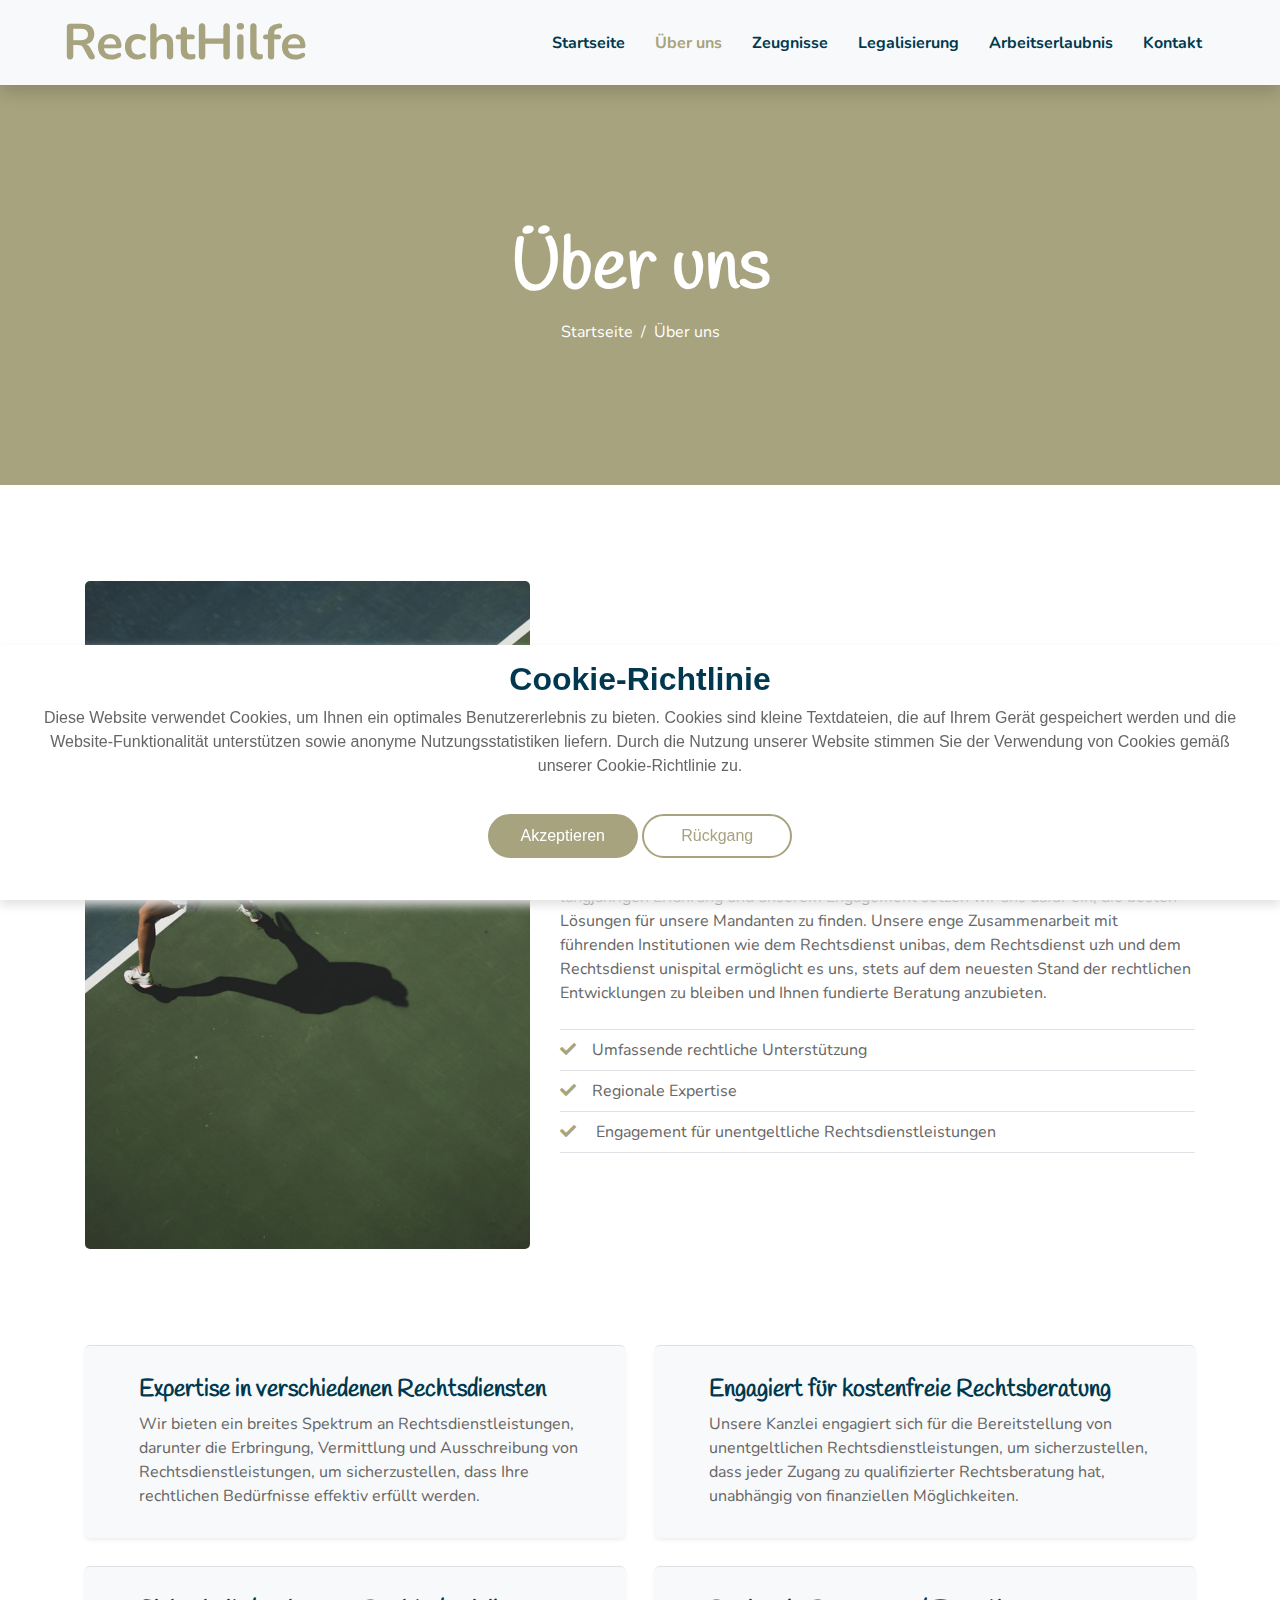
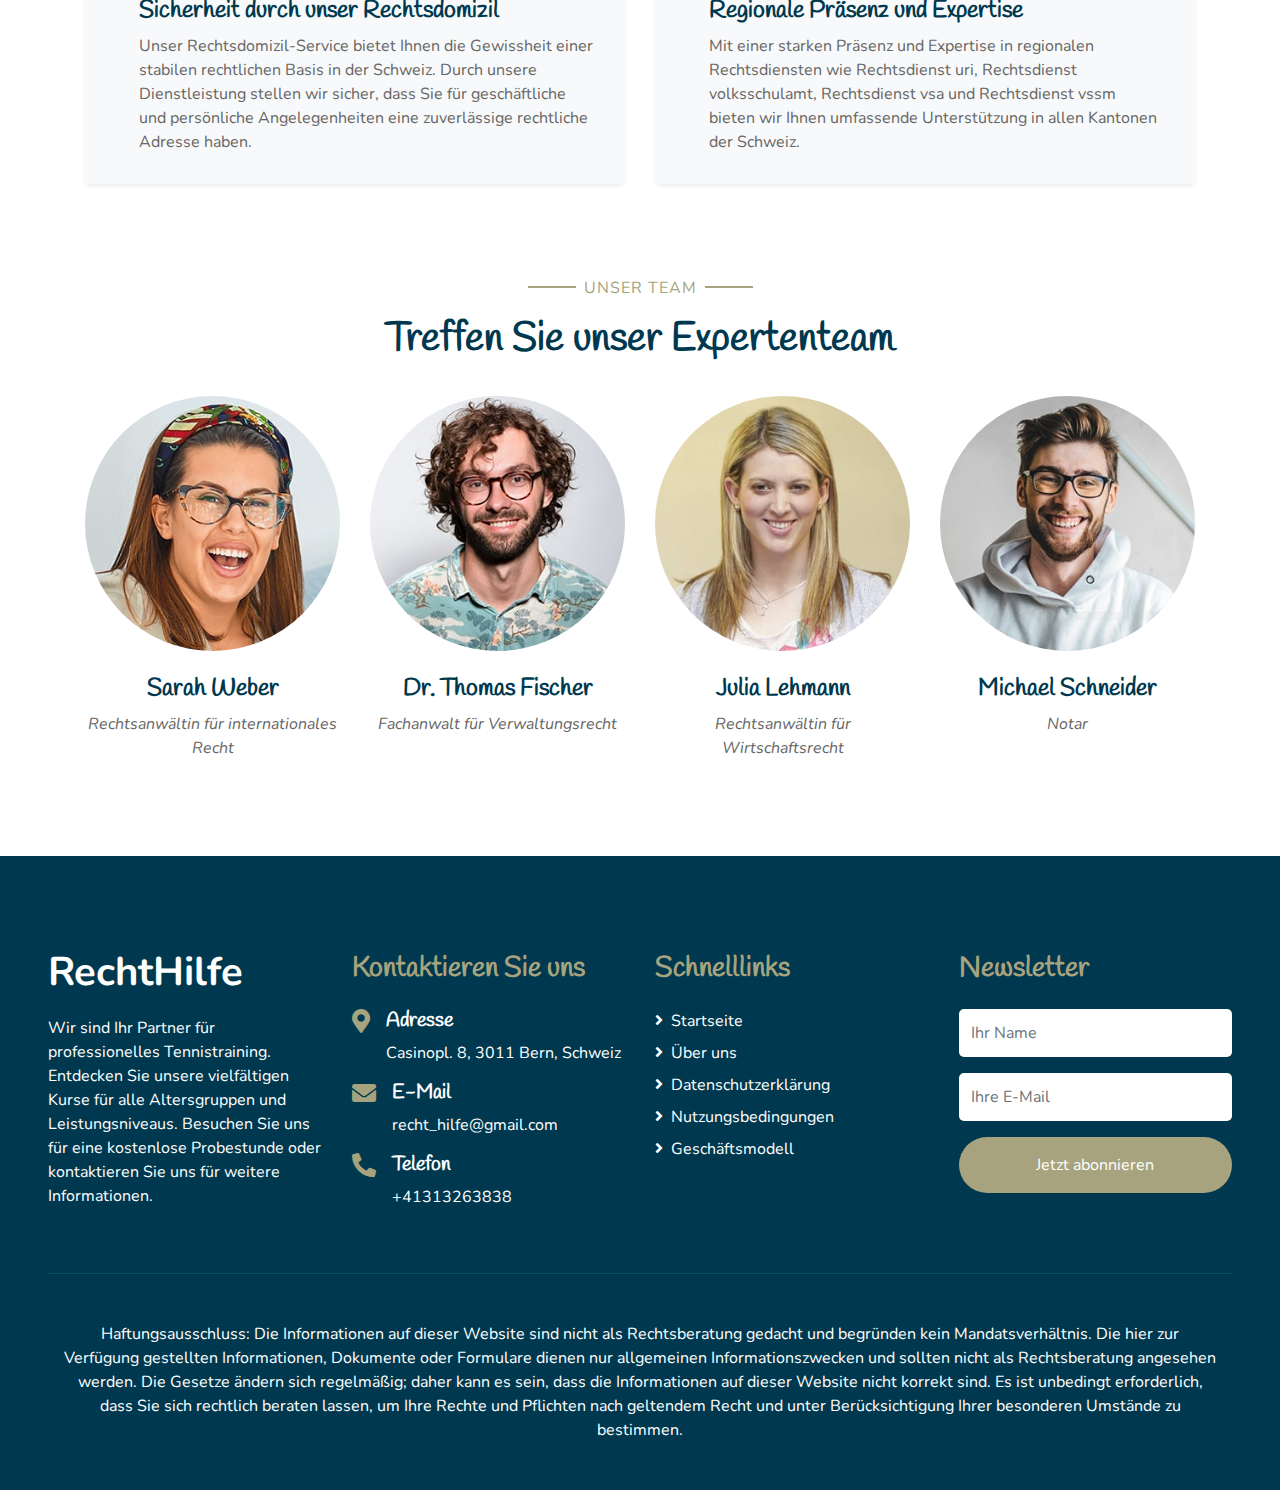
==== about.html @ 183bb385 "WIP" ====
<!DOCTYPE html>
<html lang="en">
    <head>
        <meta charset="utf-8" />
        <title>RechtHilfe</title>
        <meta content="width=device-width, initial-scale=1.0" name="viewport" />
        <meta content="Free HTML Templates" name="keywords" />
        <meta content="Free HTML Templates" name="description" />

        <!-- Favicon -->
        <link href="img/favicon.ico" rel="icon" />

        <!-- Google Web Fonts -->
        <link rel="preconnect" href="https://fonts.gstatic.com" />
        <link
            href="https://fonts.googleapis.com/css2?family=Handlee&family=Nunito&display=swap"
            rel="stylesheet"
        />

        <!-- Font Awesome -->
        <link
            href="https://cdnjs.cloudflare.com/ajax/libs/font-awesome/5.10.0/css/all.min.css"
            rel="stylesheet"
        />

        <!-- Flaticon Font -->
        <link href="lib/flaticon/font/flaticon.css" rel="stylesheet" />

        <!-- Libraries Stylesheet -->
        <link
            href="lib/owlcarousel/assets/owl.carousel.min.css"
            rel="stylesheet"
        />
        <link href="lib/lightbox/css/lightbox.min.css" rel="stylesheet" />

        <!-- Customized Bootstrap Stylesheet -->
        <link href="css/style.css" rel="stylesheet" />
    </head>

    <body>
        <!-- Navbar Start -->
        <div class="container-fluid bg-light position-relative shadow">
            <nav
                class="navbar navbar-expand-lg bg-light navbar-light py-3 py-lg-0 px-0 px-lg-5"
            >
                <a
                    href="index.html"
                    class="navbar-brand font-weight-bold text-secondary"
                    style="font-size: 50px"
                >
                    <span class="text-primary">RechtHilfe</span>
                </a>
                <button
                    type="button"
                    class="navbar-toggler"
                    data-toggle="collapse"
                    data-target="#navbarCollapse"
                >
                    <span class="navbar-toggler-icon"></span>
                </button>
                <div
                    class="collapse navbar-collapse justify-content-between"
                    id="navbarCollapse"
                >
                    <div
                        class="navbar-nav font-weight-bold py-0"
                        style="margin-left: auto"
                    >
                        <a href="index.html" class="nav-item nav-link"
                            >Startseite</a
                        >
                        <a href="about.html" class="nav-item nav-link active"
                            >Über uns</a
                        >
                        <a href="testimonials.html" class="nav-item nav-link"
                            >Zeugnisse</a
                        >
                        <a href="legalization.html" class="nav-item nav-link"
                            >Legalisierung</a
                        >
                        <a href="work-permit.html" class="nav-item nav-link"
                            >Arbeitserlaubnis</a
                        >
                        <a href="contact.html" class="nav-item nav-link"
                            >Kontakt</a
                        >
                    </div>
                </div>
            </nav>
        </div>
        <!-- Navbar End -->

        <!-- Header Start -->
        <div class="container-fluid bg-primary mb-5">
            <div
                class="d-flex flex-column align-items-center justify-content-center"
                style="min-height: 400px"
            >
                <h3 class="display-3 font-weight-bold text-white">Über uns</h3>
                <div class="d-inline-flex text-white">
                    <p class="m-0">
                        <a class="text-white" href="index.html">Startseite</a>
                    </p>
                    <p class="m-0 px-2">/</p>
                    <p class="m-0">Über uns</p>
                </div>
            </div>
        </div>
        <!-- Header End -->

        <!-- About Start -->
        <div class="container-fluid py-5">
            <div class="container">
                <div class="row align-items-center">
                    <div class="col-lg-5">
                        <img
                            class="img-fluid rounded mb-5 mb-lg-0"
                            src="img/about-1.jpg"
                            alt=""
                        />
                    </div>
                    <div class="col-lg-7">
                        <p class="section-title pr-5">
                            <span class="pr-2">Über Uns</span>
                        </p>
                        <h1 class="mb-4">
                            Erfahren Sie mehr über unsere Anwaltskanzlei
                        </h1>
                        <p>
                            Unsere Anwaltskanzlei ist spezialisiert auf die
                            Bereitstellung umfassender Rechtsdienstleistungen in
                            der Schweiz. Wir bieten rechtliche Unterstützung in
                            allen Belangen, von der Legalisierung bis zur
                            spezialisierten Rechtsberatung. Mit unserer
                            langjährigen Erfahrung und unserem Engagement setzen
                            wir uns dafür ein, die besten Lösungen für unsere
                            Mandanten zu finden. Unsere enge Zusammenarbeit mit
                            führenden Institutionen wie dem Rechtsdienst unibas,
                            dem Rechtsdienst uzh und dem Rechtsdienst unispital
                            ermöglicht es uns, stets auf dem neuesten Stand der
                            rechtlichen Entwicklungen zu bleiben und Ihnen
                            fundierte Beratung anzubieten.
                        </p>
                        <div class="row pt-2 pb-4">
                            <div class="col-12 col-md-12">
                                <ul class="list-inline m-0">
                                    <li class="py-2 border-top border-bottom">
                                        <i
                                            class="fa fa-check text-primary mr-3"
                                        ></i
                                        >Umfassende rechtliche Unterstützung
                                    </li>
                                    <li class="py-2 border-bottom">
                                        <i
                                            class="fa fa-check text-primary mr-3"
                                        ></i
                                        >Regionale Expertise
                                    </li>
                                    <li class="py-2 border-bottom">
                                        <i
                                            class="fa fa-check text-primary mr-3"
                                        ></i>
                                        Engagement für unentgeltliche
                                        Rechtsdienstleistungen
                                    </li>
                                </ul>
                            </div>
                        </div>
                    </div>
                </div>
            </div>
        </div>
        <!-- About End -->

        <!-- Facilities Start -->
        <div class="container-fluid pt-5">
            <div class="container pb-3">
                <div class="row">
                    <div class="col-lg-6 col-md-6 pb-1">
                        <div
                            class="d-flex bg-light shadow-sm border-top rounded mb-4"
                            style="padding: 30px"
                        >
                            <div class="pl-4">
                                <h4>
                                    Expertise in verschiedenen Rechtsdiensten
                                </h4>
                                <p class="m-0">
                                    Wir bieten ein breites Spektrum an
                                    Rechtsdienstleistungen, darunter die
                                    Erbringung, Vermittlung und Ausschreibung
                                    von Rechtsdienstleistungen, um
                                    sicherzustellen, dass Ihre rechtlichen
                                    Bedürfnisse effektiv erfüllt werden.
                                </p>
                            </div>
                        </div>
                    </div>
                    <div class="col-lg-6 col-md-6 pb-1">
                        <div
                            class="d-flex bg-light shadow-sm border-top rounded mb-4"
                            style="padding: 30px"
                        >
                            <div class="pl-4">
                                <h4>
                                    Engagiert für kostenfreie Rechtsberatung
                                </h4>
                                <p class="m-0">
                                    Unsere Kanzlei engagiert sich für die
                                    Bereitstellung von unentgeltlichen
                                    Rechtsdienstleistungen, um sicherzustellen,
                                    dass jeder Zugang zu qualifizierter
                                    Rechtsberatung hat, unabhängig von
                                    finanziellen Möglichkeiten.
                                </p>
                            </div>
                        </div>
                    </div>
                    <div class="col-lg-6 col-md-6 pb-1">
                        <div
                            class="d-flex bg-light shadow-sm border-top rounded mb-4"
                            style="padding: 30px"
                        >
                            <div class="pl-4">
                                <h4>Sicherheit durch unser Rechtsdomizil</h4>
                                <p class="m-0">
                                    Unser Rechtsdomizil-Service bietet Ihnen die
                                    Gewissheit einer stabilen rechtlichen Basis
                                    in der Schweiz. Durch unsere Dienstleistung
                                    stellen wir sicher, dass Sie für
                                    geschäftliche und persönliche
                                    Angelegenheiten eine zuverlässige rechtliche
                                    Adresse haben.
                                </p>
                            </div>
                        </div>
                    </div>
                    <div class="col-lg-6 col-md-6 pb-1">
                        <div
                            class="d-flex bg-light shadow-sm border-top rounded mb-4"
                            style="padding: 30px"
                        >
                            <div class="pl-4">
                                <h4>Regionale Präsenz und Expertise</h4>
                                <p class="m-0">
                                    Mit einer starken Präsenz und Expertise in
                                    regionalen Rechtsdiensten wie Rechtsdienst
                                    uri, Rechtsdienst volksschulamt,
                                    Rechtsdienst vsa und Rechtsdienst vssm
                                    bieten wir Ihnen umfassende Unterstützung in
                                    allen Kantonen der Schweiz.
                                </p>
                            </div>
                        </div>
                    </div>
                </div>
            </div>
        </div>
        <!-- Facilities Start -->

        <!-- Team Start -->
        <div class="container-fluid pt-5">
            <div class="container">
                <div class="text-center pb-2">
                    <p class="section-title px-5">
                        <span class="px-2">Unser Team</span>
                    </p>
                    <h1 class="mb-4">Treffen Sie unser Expertenteam</h1>
                </div>
                <div class="row">
                    <div class="col-md-6 col-lg-3 text-center team mb-5">
                        <div
                            class="position-relative overflow-hidden mb-4"
                            style="border-radius: 100%"
                        >
                            <img
                                class="img-fluid w-100"
                                src="img/team-1.jpg"
                                alt=""
                            />
                        </div>
                        <h4>Sarah Weber</h4>
                        <i>Rechtsanwältin für internationales Recht</i>
                    </div>
                    <div class="col-md-6 col-lg-3 text-center team mb-5">
                        <div
                            class="position-relative overflow-hidden mb-4"
                            style="border-radius: 100%"
                        >
                            <img
                                class="img-fluid w-100"
                                src="img/team-2.jpg"
                                alt=""
                            />
                        </div>
                        <h4>Dr. Thomas Fischer</h4>
                        <i>Fachanwalt für Verwaltungsrecht</i>
                    </div>
                    <div class="col-md-6 col-lg-3 text-center team mb-5">
                        <div
                            class="position-relative overflow-hidden mb-4"
                            style="border-radius: 100%"
                        >
                            <img
                                class="img-fluid w-100"
                                src="img/team-3.jpg"
                                alt=""
                            />
                        </div>
                        <h4>Julia Lehmann</h4>
                        <i>Rechtsanwältin für Wirtschaftsrecht</i>
                    </div>
                    <div class="col-md-6 col-lg-3 text-center team mb-5">
                        <div
                            class="position-relative overflow-hidden mb-4"
                            style="border-radius: 100%"
                        >
                            <img
                                class="img-fluid w-100"
                                src="img/team-4.jpg"
                                alt=""
                            />
                        </div>
                        <h4>Michael Schneider</h4>
                        <i>Notar</i>
                    </div>
                </div>
            </div>
        </div>
        <!-- Team End -->

        <!-- Footer Start -->
        <div
            class="container-fluid bg-secondary text-white mt-5 py-5 px-sm-3 px-md-5"
        >
            <div class="row pt-5">
                <div class="col-lg-3 col-md-6 mb-5">
                    <a
                        href=""
                        class="navbar-brand font-weight-bold text-primary m-0 mb-4 p-0"
                        style="font-size: 40px; line-height: 40px"
                    >
                        <span class="text-white">RechtHilfe </span>
                    </a>
                    <p>
                        Wir sind Ihr Partner für professionelles Tennistraining.
                        Entdecken Sie unsere vielfältigen Kurse für alle
                        Altersgruppen und Leistungsniveaus. Besuchen Sie uns für
                        eine kostenlose Probestunde oder kontaktieren Sie uns
                        für weitere Informationen.
                    </p>
                </div>
                <div class="col-lg-3 col-md-6 mb-5">
                    <h3 class="text-primary mb-4">Kontaktieren Sie uns</h3>
                    <div class="d-flex">
                        <h4 class="fa fa-map-marker-alt text-primary"></h4>
                        <div class="pl-3">
                            <h5 class="text-white">Adresse</h5>
                            <p>Casinopl. 8, 3011 Bern, Schweiz</p>
                        </div>
                    </div>
                    <div class="d-flex">
                        <h4 class="fa fa-envelope text-primary"></h4>
                        <div class="pl-3">
                            <h5 class="text-white">E-Mail</h5>
                            <p>recht_hilfe@gmail.com</p>
                        </div>
                    </div>
                    <div class="d-flex">
                        <h4 class="fa fa-phone-alt text-primary"></h4>
                        <div class="pl-3">
                            <h5 class="text-white">Telefon</h5>
                            <p>+41313263838</p>
                        </div>
                    </div>
                </div>
                <div class="col-lg-3 col-md-6 mb-5">
                    <h3 class="text-primary mb-4">Schnelllinks</h3>
                    <div class="d-flex flex-column justify-content-start">
                        <a class="text-white mb-2" href="index.html"
                            ><i class="fa fa-angle-right mr-2"></i>Startseite</a
                        >
                        <a class="text-white mb-2" href="about.html"
                            ><i class="fa fa-angle-right mr-2"></i>Über uns</a
                        >
                        <a class="text-white mb-2" href="privacy-policy.html"
                            ><i class="fa fa-angle-right mr-2"></i
                            >Datenschutzerklärung</a
                        >
                        <a class="text-white mb-2" href="terms-of-use.html"
                            ><i class="fa fa-angle-right mr-2"></i
                            >Nutzungsbedingungen</a
                        >
                        <a class="text-white mb-2" href="business-model.html"
                            ><i class="fa fa-angle-right mr-2"></i
                            >Geschäftsmodell</a
                        >
                    </div>
                </div>
                <div class="col-lg-3 col-md-6 mb-5">
                    <h3 class="text-primary mb-4">Newsletter</h3>
                    <form action="">
                        <div class="form-group">
                            <input
                                type="text"
                                class="form-control border-0 py-4"
                                placeholder="Ihr Name"
                                required="required"
                            />
                        </div>
                        <div class="form-group">
                            <input
                                type="email"
                                class="form-control border-0 py-4"
                                placeholder="Ihre E-Mail"
                                required="required"
                                id="email"
                            />
                            <div id="result" style="color: red"></div>
                        </div>
                        <div>
                            <button
                                class="btn btn-primary btn-block border-0 py-3"
                                type="submit"
                                id="submit"
                                onclick="sendForm()"
                            >
                                Jetzt abonnieren
                            </button>
                        </div>
                    </form>
                </div>
            </div>
            <div
                class="container-fluid pt-5"
                style="border-top: 1px solid rgba(23, 162, 184, 0.2)"
            >
                <p class="m-0 text-center text-white">
                    Haftungsausschluss: Die Informationen auf dieser Website
                    sind nicht als Rechtsberatung gedacht und begründen kein
                    Mandatsverhältnis. Die hier zur Verfügung gestellten
                    Informationen, Dokumente oder Formulare dienen nur
                    allgemeinen Informationszwecken und sollten nicht als
                    Rechtsberatung angesehen werden. Die Gesetze ändern sich
                    regelmäßig; daher kann es sein, dass die Informationen auf
                    dieser Website nicht korrekt sind. Es ist unbedingt
                    erforderlich, dass Sie sich rechtlich beraten lassen, um
                    Ihre Rechte und Pflichten nach geltendem Recht und unter
                    Berücksichtigung Ihrer besonderen Umstände zu bestimmen.
                </p>
            </div>
        </div>

        <!-- Footer End -->

        <!-- Back to Top -->
        <a href="#" class="btn btn-primary p-3 back-to-top"
            ><i class="fa fa-angle-double-up"></i
        ></a>

        <!-- Cookie banner -->
        <div class="cookie-wrapper show">
            <div>
                <i class="bx bx-cookie"></i>
                <h2 style="text-align: center">Cookie-Richtlinie</h2>
            </div>

            <div class="data">
                <p>
                    Diese Website verwendet Cookies, um Ihnen ein optimales
                    Benutzererlebnis zu bieten. Cookies sind kleine Textdateien,
                    die auf Ihrem Gerät gespeichert werden und die
                    Website-Funktionalität unterstützen sowie anonyme
                    Nutzungsstatistiken liefern. Durch die Nutzung unserer
                    Website stimmen Sie der Verwendung von Cookies gemäß unserer
                    Cookie-Richtlinie zu.
                </p>
            </div>

            <div class="buttons">
                <button class="cookie-button" id="acceptBtn">
                    Akzeptieren
                </button>
                <button class="cookie-button" id="declineBtn">Rückgang</button>
            </div>
        </div>
        <!-- End Cookie banner -->

        <!-- JavaScript Libraries -->
        <script src="https://code.jquery.com/jquery-3.4.1.min.js"></script>
        <script src="https://stackpath.bootstrapcdn.com/bootstrap/4.4.1/js/bootstrap.bundle.min.js"></script>
        <script src="lib/easing/easing.min.js"></script>
        <script src="lib/owlcarousel/owl.carousel.min.js"></script>
        <script src="lib/isotope/isotope.pkgd.min.js"></script>
        <script src="lib/lightbox/js/lightbox.min.js"></script>

        <!-- Contact Javascript File -->
        <script src="mail/jqBootstrapValidation.min.js"></script>
        <script src="mail/contact.js"></script>

        <!-- Template Javascript -->
        <script src="js/main.js"></script>
        <script src="js/contact-form.js"></script>
        <script src="js/cookiebanner.js"></script>
    </body>
</html>
---- lib/flaticon/font/flaticon.css ----
@font-face {
  font-family: "Flaticon";
  src: url("./Flaticon.eot");
  src: url("./Flaticon.eot?#iefix") format("embedded-opentype"),
       url("./Flaticon.woff2") format("woff2"),
       url("./Flaticon.woff") format("woff"),
       url("./Flaticon.ttf") format("truetype"),
       url("./Flaticon.svg#Flaticon") format("svg");
  font-weight: normal;
  font-style: normal;
}

@media screen and (-webkit-min-device-pixel-ratio:0) {
  @font-face {
    font-family: "Flaticon";
    src: url("./Flaticon.svg#Flaticon") format("svg");
  }
}

[class^="flaticon-"]:before, [class*=" flaticon-"]:before,
[class^="flaticon-"]:after, [class*=" flaticon-"]:after {   
  font-family: Flaticon;
        font-size: 20px;
font-style: normal;
margin-left: 20px;
}

.flaticon-001-swing:before { content: "\f100"; }
.flaticon-002-bricks:before { content: "\f101"; }
.flaticon-003-feeding-bottle:before { content: "\f102"; }
.flaticon-004-balloons:before { content: "\f103"; }
.flaticon-005-marker:before { content: "\f104"; }
.flaticon-006-spinning-top:before { content: "\f105"; }
.flaticon-007-sandbox:before { content: "\f106"; }
.flaticon-008-tambourine:before { content: "\f107"; }
.flaticon-009-bib:before { content: "\f108"; }
.flaticon-010-slide:before { content: "\f109"; }
.flaticon-011-mat:before { content: "\f10a"; }
.flaticon-012-kite:before { content: "\f10b"; }
.flaticon-013-brush:before { content: "\f10c"; }
.flaticon-014-blackboard:before { content: "\f10d"; }
.flaticon-015-potty:before { content: "\f10e"; }
.flaticon-016-apple:before { content: "\f10f"; }
.flaticon-017-toy-car:before { content: "\f110"; }
.flaticon-018-ball:before { content: "\f111"; }
.flaticon-019-pencil:before { content: "\f112"; }
.flaticon-020-rattle:before { content: "\f113"; }
.flaticon-021-juice-box:before { content: "\f114"; }
.flaticon-022-drum:before { content: "\f115"; }
.flaticon-023-girl:before { content: "\f116"; }
.flaticon-024-shape-toy:before { content: "\f117"; }
.flaticon-025-sandwich:before { content: "\f118"; }
.flaticon-026-paper-boat:before { content: "\f119"; }
.flaticon-027-xylophone:before { content: "\f11a"; }
.flaticon-028-kindergarten:before { content: "\f11b"; }
.flaticon-029-clock:before { content: "\f11c"; }
.flaticon-030-crayons:before { content: "\f11d"; }
.flaticon-031-bell:before { content: "\f11e"; }
.flaticon-032-book:before { content: "\f11f"; }
.flaticon-033-blocks:before { content: "\f120"; }
.flaticon-034-popsicle:before { content: "\f121"; }
.flaticon-035-table:before { content: "\f122"; }
.flaticon-036-boy:before { content: "\f123"; }
.flaticon-037-toys:before { content: "\f124"; }
.flaticon-038-locker:before { content: "\f125"; }
.flaticon-039-seesaw:before { content: "\f126"; }
.flaticon-040-puzzle:before { content: "\f127"; }
.flaticon-041-abacus:before { content: "\f128"; }
.flaticon-042-synthesizer:before { content: "\f129"; }
.flaticon-043-teddy-bear:before { content: "\f12a"; }
.flaticon-044-scissors:before { content: "\f12b"; }
.flaticon-045-cookies:before { content: "\f12c"; }
.flaticon-046-bucket:before { content: "\f12d"; }
.flaticon-047-backpack:before { content: "\f12e"; }
.flaticon-048-paper-plane:before { content: "\f12f"; }
.flaticon-049-cutlery:before { content: "\f130"; }
.flaticon-050-fence:before { content: "\f131"; }
---- css/style.css ----
/******* Bootstrap Theming ********/

:root {
    --blue: #007bff;
    --indigo: #6610f2;
    --purple: #6f42c1;
    --pink: #e83e8c;
    --red: #dc3545;
    --orange: #fd7e14;
    --yellow: #ffc107;
    --green: #28a745;
    --teal: #20c997;
    --cyan: #a7a37e;
    --white: #fff;
    --gray: #6c757d;
    --gray-dark: #343a40;
    --primary: #a7a37e;
    --secondary: #00394f;
    --success: #28a745;
    --info: #a7a37e;
    --warning: #ffc107;
    --danger: #dc3545;
    --light: #f8f9fa;
    --dark: #343a40;
    --breakpoint-xs: 0;
    --breakpoint-sm: 576px;
    --breakpoint-md: 768px;
    --breakpoint-lg: 992px;
    --breakpoint-xl: 1200px;
    --font-family-sans-serif: 'Nunito', sans-serif;
    --font-family-monospace: SFMono-Regular, Menlo, Monaco, Consolas,
        'Liberation Mono', 'Courier New', monospace;
}

*,
*::before,
*::after {
    box-sizing: border-box;
}

html {
    font-family: sans-serif;
    line-height: 1.15;
    -webkit-text-size-adjust: 100%;
    -webkit-tap-highlight-color: rgba(0, 0, 0, 0);
}

article,
aside,
figcaption,
figure,
footer,
header,
hgroup,
main,
nav,
section {
    display: block;
}

body {
    margin: 0;
    font-family: 'Nunito', sans-serif;
    font-size: 1rem;
    font-weight: 400;
    line-height: 1.5;
    color: #666666;
    text-align: left;
    background-color: #fff;
}

[tabindex='-1']:focus:not(:focus-visible) {
    outline: 0 !important;
}

hr {
    box-sizing: content-box;
    height: 0;
    overflow: visible;
}

h1,
h2,
h3,
h4,
h5,
h6 {
    margin-top: 0;
    margin-bottom: 0.5rem;
}

p {
    margin-top: 0;
    margin-bottom: 1rem;
}

abbr[title],
abbr[data-original-title] {
    text-decoration: underline;
    text-decoration: underline dotted;
    cursor: help;
    border-bottom: 0;
    text-decoration-skip-ink: none;
}

address {
    margin-bottom: 1rem;
    font-style: normal;
    line-height: inherit;
}

ol,
ul,
dl {
    margin-top: 0;
    margin-bottom: 1rem;
}

ol ol,
ul ul,
ol ul,
ul ol {
    margin-bottom: 0;
}

dt {
    font-weight: 700;
}

dd {
    margin-bottom: 0.5rem;
    margin-left: 0;
}

blockquote {
    margin: 0 0 1rem;
}

b,
strong {
    font-weight: bolder;
}

small {
    font-size: 80%;
}

sub,
sup {
    position: relative;
    font-size: 75%;
    line-height: 0;
    vertical-align: baseline;
}

sub {
    bottom: -0.25em;
}

sup {
    top: -0.5em;
}

a {
    color: #a7a37e;
    text-decoration: none;
    background-color: transparent;
}

a:hover {
    color: #0f6674;
    text-decoration: underline;
}

a:not([href]):not([class]) {
    color: inherit;
    text-decoration: none;
}

a:not([href]):not([class]):hover {
    color: inherit;
    text-decoration: none;
}

pre,
code,
kbd,
samp {
    font-family: SFMono-Regular, Menlo, Monaco, Consolas, 'Liberation Mono',
        'Courier New', monospace;
    font-size: 1em;
}

pre {
    margin-top: 0;
    margin-bottom: 1rem;
    overflow: auto;
    -ms-overflow-style: scrollbar;
}

figure {
    margin: 0 0 1rem;
}

img {
    vertical-align: middle;
    border-style: none;
}

svg {
    overflow: hidden;
    vertical-align: middle;
}

table {
    border-collapse: collapse;
}

caption {
    padding-top: 0.75rem;
    padding-bottom: 0.75rem;
    color: #6c757d;
    text-align: left;
    caption-side: bottom;
}

th {
    text-align: inherit;
    text-align: -webkit-match-parent;
}

label {
    display: inline-block;
    margin-bottom: 0.5rem;
}

button {
    border-radius: 0;
}

button:focus {
    outline: 1px dotted;
    outline: 5px auto -webkit-focus-ring-color;
}

input,
button,
select,
optgroup,
textarea {
    margin: 0;
    font-family: inherit;
    font-size: inherit;
    line-height: inherit;
}

button,
input {
    overflow: visible;
}

button,
select {
    text-transform: none;
}

[role='button'] {
    cursor: pointer;
}

select {
    word-wrap: normal;
}

button,
[type='button'],
[type='reset'],
[type='submit'] {
    -webkit-appearance: button;
}

button:not(:disabled),
[type='button']:not(:disabled),
[type='reset']:not(:disabled),
[type='submit']:not(:disabled) {
    cursor: pointer;
}

button::-moz-focus-inner,
[type='button']::-moz-focus-inner,
[type='reset']::-moz-focus-inner,
[type='submit']::-moz-focus-inner {
    padding: 0;
    border-style: none;
}

input[type='radio'],
input[type='checkbox'] {
    box-sizing: border-box;
    padding: 0;
}

textarea {
    overflow: auto;
    resize: vertical;
}

fieldset {
    min-width: 0;
    padding: 0;
    margin: 0;
    border: 0;
}

legend {
    display: block;
    width: 100%;
    max-width: 100%;
    padding: 0;
    margin-bottom: 0.5rem;
    font-size: 1.5rem;
    line-height: inherit;
    color: inherit;
    white-space: normal;
}

@media (max-width: 1200px) {
    legend {
        font-size: calc(1.275rem + 0.3vw);
    }
}

progress {
    vertical-align: baseline;
}

[type='number']::-webkit-inner-spin-button,
[type='number']::-webkit-outer-spin-button {
    height: auto;
}

[type='search'] {
    outline-offset: -2px;
    -webkit-appearance: none;
}

[type='search']::-webkit-search-decoration {
    -webkit-appearance: none;
}

::-webkit-file-upload-button {
    font: inherit;
    -webkit-appearance: button;
}

output {
    display: inline-block;
}

summary {
    display: list-item;
    cursor: pointer;
}

template {
    display: none;
}

[hidden] {
    display: none !important;
}

h1,
h2,
h3,
h4,
h5,
h6,
.h1,
.h2,
.h3,
.h4,
.h5,
.h6 {
    margin-bottom: 0.5rem;
    font-family: 'Handlee', cursive;
    font-weight: bold;
    line-height: 1.2;
    color: #00394f;
}

h1,
.h1 {
    font-size: 2.5rem;
}

@media (max-width: 1200px) {
    h1,
    .h1 {
        font-size: calc(1.375rem + 1.5vw);
    }
}

h2,
.h2 {
    font-size: 2rem;
}

@media (max-width: 1200px) {
    h2,
    .h2 {
        font-size: calc(1.325rem + 0.9vw);
    }
}

h3,
.h3 {
    font-size: 1.75rem;
}

@media (max-width: 1200px) {
    h3,
    .h3 {
        font-size: calc(1.3rem + 0.6vw);
    }
}

h4,
.h4 {
    font-size: 1.5rem;
}

@media (max-width: 1200px) {
    h4,
    .h4 {
        font-size: calc(1.275rem + 0.3vw);
    }
}

h5,
.h5 {
    font-size: 1.25rem;
}

h6,
.h6 {
    font-size: 1rem;
}

.lead {
    font-size: 1.25rem;
    font-weight: 300;
}

.display-1 {
    font-size: 6rem;
    font-weight: 300;
    line-height: 1.2;
}

@media (max-width: 1200px) {
    .display-1 {
        font-size: calc(1.725rem + 5.7vw);
    }
}

.display-2 {
    font-size: 5.5rem;
    font-weight: 300;
    line-height: 1.2;
}

@media (max-width: 1200px) {
    .display-2 {
        font-size: calc(1.675rem + 5.1vw);
    }
}

.display-3 {
    font-size: 4.5rem;
    font-weight: 300;
    line-height: 1.2;
}

@media (max-width: 1200px) {
    .display-3 {
        font-size: calc(1.575rem + 3.9vw);
    }
}

.display-4 {
    font-size: 3.5rem;
    font-weight: 300;
    line-height: 1.2;
}

@media (max-width: 1200px) {
    .display-4 {
        font-size: calc(1.475rem + 2.7vw);
    }
}

hr {
    margin-top: 1rem;
    margin-bottom: 1rem;
    border: 0;
    border-top: 1px solid rgba(0, 0, 0, 0.1);
}

small,
.small {
    font-size: 80%;
    font-weight: 400;
}

mark,
.mark {
    padding: 0.2em;
    background-color: #fcf8e3;
}

.list-unstyled {
    padding-left: 0;
    list-style: none;
}

.list-inline {
    padding-left: 0;
    list-style: none;
}

.list-inline-item {
    display: inline-block;
}

.list-inline-item:not(:last-child) {
    margin-right: 0.5rem;
}

.initialism {
    font-size: 90%;
    text-transform: uppercase;
}

.blockquote {
    margin-bottom: 1rem;
    font-size: 1.25rem;
}

.blockquote-footer {
    display: block;
    font-size: 80%;
    color: #6c757d;
}

.blockquote-footer::before {
    content: '\2014\00A0';
}

.img-fluid {
    max-width: 100%;
    height: auto;
}

.img-thumbnail {
    padding: 0.25rem;
    background-color: #fff;
    border: 1px solid #dee2e6;
    border-radius: 5px;
    max-width: 100%;
    height: auto;
}

.figure {
    display: inline-block;
}

.figure-img {
    margin-bottom: 0.5rem;
    line-height: 1;
}

.figure-caption {
    font-size: 90%;
    color: #6c757d;
}

code {
    font-size: 87.5%;
    color: #e83e8c;
    word-wrap: break-word;
}

a > code {
    color: inherit;
}

kbd {
    padding: 0.2rem 0.4rem;
    font-size: 87.5%;
    color: #fff;
    background-color: #212529;
    border-radius: 0.2rem;
}

kbd kbd {
    padding: 0;
    font-size: 100%;
    font-weight: 700;
}

pre {
    display: block;
    font-size: 87.5%;
    color: #212529;
}

pre code {
    font-size: inherit;
    color: inherit;
    word-break: normal;
}

.pre-scrollable {
    max-height: 340px;
    overflow-y: scroll;
}

.container,
.container-fluid,
.container-sm,
.container-md,
.container-lg,
.container-xl {
    width: 100%;
    padding-right: 15px;
    padding-left: 15px;
    margin-right: auto;
    margin-left: auto;
}

@media (min-width: 576px) {
    .container,
    .container-sm {
        max-width: 540px;
    }
}

@media (min-width: 768px) {
    .container,
    .container-sm,
    .container-md {
        max-width: 720px;
    }
}

@media (min-width: 992px) {
    .container,
    .container-sm,
    .container-md,
    .container-lg {
        max-width: 960px;
    }
}

@media (min-width: 1200px) {
    .container,
    .container-sm,
    .container-md,
    .container-lg,
    .container-xl {
        max-width: 1140px;
    }
}

.row {
    display: flex;
    flex-wrap: wrap;
    margin-right: -15px;
    margin-left: -15px;
}

.no-gutters {
    margin-right: 0;
    margin-left: 0;
}

.no-gutters > .col,
.no-gutters > [class*='col-'] {
    padding-right: 0;
    padding-left: 0;
}

.col-1,
.col-2,
.col-3,
.col-4,
.col-5,
.col-6,
.col-7,
.col-8,
.col-9,
.col-10,
.col-11,
.col-12,
.col,
.col-auto,
.col-sm-1,
.col-sm-2,
.col-sm-3,
.col-sm-4,
.col-sm-5,
.col-sm-6,
.col-sm-7,
.col-sm-8,
.col-sm-9,
.col-sm-10,
.col-sm-11,
.col-sm-12,
.col-sm,
.col-sm-auto,
.col-md-1,
.col-md-2,
.col-md-3,
.col-md-4,
.col-md-5,
.col-md-6,
.col-md-7,
.col-md-8,
.col-md-9,
.col-md-10,
.col-md-11,
.col-md-12,
.col-md,
.col-md-auto,
.col-lg-1,
.col-lg-2,
.col-lg-3,
.col-lg-4,
.col-lg-5,
.col-lg-6,
.col-lg-7,
.col-lg-8,
.col-lg-9,
.col-lg-10,
.col-lg-11,
.col-lg-12,
.col-lg,
.col-lg-auto,
.col-xl-1,
.col-xl-2,
.col-xl-3,
.col-xl-4,
.col-xl-5,
.col-xl-6,
.col-xl-7,
.col-xl-8,
.col-xl-9,
.col-xl-10,
.col-xl-11,
.col-xl-12,
.col-xl,
.col-xl-auto {
    position: relative;
    width: 100%;
    padding-right: 15px;
    padding-left: 15px;
}

.col {
    flex-basis: 0;
    flex-grow: 1;
    max-width: 100%;
}

.row-cols-1 > * {
    flex: 0 0 100%;
    max-width: 100%;
}

.row-cols-2 > * {
    flex: 0 0 50%;
    max-width: 50%;
}

.row-cols-3 > * {
    flex: 0 0 33.33333%;
    max-width: 33.33333%;
}

.row-cols-4 > * {
    flex: 0 0 25%;
    max-width: 25%;
}

.row-cols-5 > * {
    flex: 0 0 20%;
    max-width: 20%;
}

.row-cols-6 > * {
    flex: 0 0 16.66667%;
    max-width: 16.66667%;
}

.col-auto {
    flex: 0 0 auto;
    width: auto;
    max-width: 100%;
}

.col-1 {
    flex: 0 0 8.33333%;
    max-width: 8.33333%;
}

.col-2 {
    flex: 0 0 16.66667%;
    max-width: 16.66667%;
}

.col-3 {
    flex: 0 0 25%;
    max-width: 25%;
}

.col-4 {
    flex: 0 0 33.33333%;
    max-width: 33.33333%;
}

.col-5 {
    flex: 0 0 41.66667%;
    max-width: 41.66667%;
}

.col-6 {
    flex: 0 0 50%;
    max-width: 50%;
}

.col-7 {
    flex: 0 0 58.33333%;
    max-width: 58.33333%;
}

.col-8 {
    flex: 0 0 66.66667%;
    max-width: 66.66667%;
}

.col-9 {
    flex: 0 0 75%;
    max-width: 75%;
}

.col-10 {
    flex: 0 0 83.33333%;
    max-width: 83.33333%;
}

.col-11 {
    flex: 0 0 91.66667%;
    max-width: 91.66667%;
}

.col-12 {
    flex: 0 0 100%;
    max-width: 100%;
}

.order-first {
    order: -1;
}

.order-last {
    order: 13;
}

.order-0 {
    order: 0;
}

.order-1 {
    order: 1;
}

.order-2 {
    order: 2;
}

.order-3 {
    order: 3;
}

.order-4 {
    order: 4;
}

.order-5 {
    order: 5;
}

.order-6 {
    order: 6;
}

.order-7 {
    order: 7;
}

.order-8 {
    order: 8;
}

.order-9 {
    order: 9;
}

.order-10 {
    order: 10;
}

.order-11 {
    order: 11;
}

.order-12 {
    order: 12;
}

.offset-1 {
    margin-left: 8.33333%;
}

.offset-2 {
    margin-left: 16.66667%;
}

.offset-3 {
    margin-left: 25%;
}

.offset-4 {
    margin-left: 33.33333%;
}

.offset-5 {
    margin-left: 41.66667%;
}

.offset-6 {
    margin-left: 50%;
}

.offset-7 {
    margin-left: 58.33333%;
}

.offset-8 {
    margin-left: 66.66667%;
}

.offset-9 {
    margin-left: 75%;
}

.offset-10 {
    margin-left: 83.33333%;
}

.offset-11 {
    margin-left: 91.66667%;
}

@media (min-width: 576px) {
    .col-sm {
        flex-basis: 0;
        flex-grow: 1;
        max-width: 100%;
    }
    .row-cols-sm-1 > * {
        flex: 0 0 100%;
        max-width: 100%;
    }
    .row-cols-sm-2 > * {
        flex: 0 0 50%;
        max-width: 50%;
    }
    .row-cols-sm-3 > * {
        flex: 0 0 33.33333%;
        max-width: 33.33333%;
    }
    .row-cols-sm-4 > * {
        flex: 0 0 25%;
        max-width: 25%;
    }
    .row-cols-sm-5 > * {
        flex: 0 0 20%;
        max-width: 20%;
    }
    .row-cols-sm-6 > * {
        flex: 0 0 16.66667%;
        max-width: 16.66667%;
    }
    .col-sm-auto {
        flex: 0 0 auto;
        width: auto;
        max-width: 100%;
    }
    .col-sm-1 {
        flex: 0 0 8.33333%;
        max-width: 8.33333%;
    }
    .col-sm-2 {
        flex: 0 0 16.66667%;
        max-width: 16.66667%;
    }
    .col-sm-3 {
        flex: 0 0 25%;
        max-width: 25%;
    }
    .col-sm-4 {
        flex: 0 0 33.33333%;
        max-width: 33.33333%;
    }
    .col-sm-5 {
        flex: 0 0 41.66667%;
        max-width: 41.66667%;
    }
    .col-sm-6 {
        flex: 0 0 50%;
        max-width: 50%;
    }
    .col-sm-7 {
        flex: 0 0 58.33333%;
        max-width: 58.33333%;
    }
    .col-sm-8 {
        flex: 0 0 66.66667%;
        max-width: 66.66667%;
    }
    .col-sm-9 {
        flex: 0 0 75%;
        max-width: 75%;
    }
    .col-sm-10 {
        flex: 0 0 83.33333%;
        max-width: 83.33333%;
    }
    .col-sm-11 {
        flex: 0 0 91.66667%;
        max-width: 91.66667%;
    }
    .col-sm-12 {
        flex: 0 0 100%;
        max-width: 100%;
    }
    .order-sm-first {
        order: -1;
    }
    .order-sm-last {
        order: 13;
    }
    .order-sm-0 {
        order: 0;
    }
    .order-sm-1 {
        order: 1;
    }
    .order-sm-2 {
        order: 2;
    }
    .order-sm-3 {
        order: 3;
    }
    .order-sm-4 {
        order: 4;
    }
    .order-sm-5 {
        order: 5;
    }
    .order-sm-6 {
        order: 6;
    }
    .order-sm-7 {
        order: 7;
    }
    .order-sm-8 {
        order: 8;
    }
    .order-sm-9 {
        order: 9;
    }
    .order-sm-10 {
        order: 10;
    }
    .order-sm-11 {
        order: 11;
    }
    .order-sm-12 {
        order: 12;
    }
    .offset-sm-0 {
        margin-left: 0;
    }
    .offset-sm-1 {
        margin-left: 8.33333%;
    }
    .offset-sm-2 {
        margin-left: 16.66667%;
    }
    .offset-sm-3 {
        margin-left: 25%;
    }
    .offset-sm-4 {
        margin-left: 33.33333%;
    }
    .offset-sm-5 {
        margin-left: 41.66667%;
    }
    .offset-sm-6 {
        margin-left: 50%;
    }
    .offset-sm-7 {
        margin-left: 58.33333%;
    }
    .offset-sm-8 {
        margin-left: 66.66667%;
    }
    .offset-sm-9 {
        margin-left: 75%;
    }
    .offset-sm-10 {
        margin-left: 83.33333%;
    }
    .offset-sm-11 {
        margin-left: 91.66667%;
    }
}

@media (min-width: 768px) {
    .col-md {
        flex-basis: 0;
        flex-grow: 1;
        max-width: 100%;
    }
    .row-cols-md-1 > * {
        flex: 0 0 100%;
        max-width: 100%;
    }
    .row-cols-md-2 > * {
        flex: 0 0 50%;
        max-width: 50%;
    }
    .row-cols-md-3 > * {
        flex: 0 0 33.33333%;
        max-width: 33.33333%;
    }
    .row-cols-md-4 > * {
        flex: 0 0 25%;
        max-width: 25%;
    }
    .row-cols-md-5 > * {
        flex: 0 0 20%;
        max-width: 20%;
    }
    .row-cols-md-6 > * {
        flex: 0 0 16.66667%;
        max-width: 16.66667%;
    }
    .col-md-auto {
        flex: 0 0 auto;
        width: auto;
        max-width: 100%;
    }
    .col-md-1 {
        flex: 0 0 8.33333%;
        max-width: 8.33333%;
    }
    .col-md-2 {
        flex: 0 0 16.66667%;
        max-width: 16.66667%;
    }
    .col-md-3 {
        flex: 0 0 25%;
        max-width: 25%;
    }
    .col-md-4 {
        flex: 0 0 33.33333%;
        max-width: 33.33333%;
    }
    .col-md-5 {
        flex: 0 0 41.66667%;
        max-width: 41.66667%;
    }
    .col-md-6 {
        flex: 0 0 50%;
        max-width: 50%;
    }
    .col-md-7 {
        flex: 0 0 58.33333%;
        max-width: 58.33333%;
    }
    .col-md-8 {
        flex: 0 0 66.66667%;
        max-width: 66.66667%;
    }
    .col-md-9 {
        flex: 0 0 75%;
        max-width: 75%;
    }
    .col-md-10 {
        flex: 0 0 83.33333%;
        max-width: 83.33333%;
    }
    .col-md-11 {
        flex: 0 0 91.66667%;
        max-width: 91.66667%;
    }
    .col-md-12 {
        flex: 0 0 100%;
        max-width: 100%;
    }
    .order-md-first {
        order: -1;
    }
    .order-md-last {
        order: 13;
    }
    .order-md-0 {
        order: 0;
    }
    .order-md-1 {
        order: 1;
    }
    .order-md-2 {
        order: 2;
    }
    .order-md-3 {
        order: 3;
    }
    .order-md-4 {
        order: 4;
    }
    .order-md-5 {
        order: 5;
    }
    .order-md-6 {
        order: 6;
    }
    .order-md-7 {
        order: 7;
    }
    .order-md-8 {
        order: 8;
    }
    .order-md-9 {
        order: 9;
    }
    .order-md-10 {
        order: 10;
    }
    .order-md-11 {
        order: 11;
    }
    .order-md-12 {
        order: 12;
    }
    .offset-md-0 {
        margin-left: 0;
    }
    .offset-md-1 {
        margin-left: 8.33333%;
    }
    .offset-md-2 {
        margin-left: 16.66667%;
    }
    .offset-md-3 {
        margin-left: 25%;
    }
    .offset-md-4 {
        margin-left: 33.33333%;
    }
    .offset-md-5 {
        margin-left: 41.66667%;
    }
    .offset-md-6 {
        margin-left: 50%;
    }
    .offset-md-7 {
        margin-left: 58.33333%;
    }
    .offset-md-8 {
        margin-left: 66.66667%;
    }
    .offset-md-9 {
        margin-left: 75%;
    }
    .offset-md-10 {
        margin-left: 83.33333%;
    }
    .offset-md-11 {
        margin-left: 91.66667%;
    }
}

@media (min-width: 992px) {
    .col-lg {
        flex-basis: 0;
        flex-grow: 1;
        max-width: 100%;
    }
    .row-cols-lg-1 > * {
        flex: 0 0 100%;
        max-width: 100%;
    }
    .row-cols-lg-2 > * {
        flex: 0 0 50%;
        max-width: 50%;
    }
    .row-cols-lg-3 > * {
        flex: 0 0 33.33333%;
        max-width: 33.33333%;
    }
    .row-cols-lg-4 > * {
        flex: 0 0 25%;
        max-width: 25%;
    }
    .row-cols-lg-5 > * {
        flex: 0 0 20%;
        max-width: 20%;
    }
    .row-cols-lg-6 > * {
        flex: 0 0 16.66667%;
        max-width: 16.66667%;
    }
    .col-lg-auto {
        flex: 0 0 auto;
        width: auto;
        max-width: 100%;
    }
    .col-lg-1 {
        flex: 0 0 8.33333%;
        max-width: 8.33333%;
    }
    .col-lg-2 {
        flex: 0 0 16.66667%;
        max-width: 16.66667%;
    }
    .col-lg-3 {
        flex: 0 0 25%;
        max-width: 25%;
    }
    .col-lg-4 {
        flex: 0 0 33.33333%;
        max-width: 33.33333%;
    }
    .col-lg-5 {
        flex: 0 0 41.66667%;
        max-width: 41.66667%;
    }
    .col-lg-6 {
        flex: 0 0 50%;
        max-width: 50%;
    }
    .col-lg-7 {
        flex: 0 0 58.33333%;
        max-width: 58.33333%;
    }
    .col-lg-8 {
        flex: 0 0 66.66667%;
        max-width: 66.66667%;
    }
    .col-lg-9 {
        flex: 0 0 75%;
        max-width: 75%;
    }
    .col-lg-10 {
        flex: 0 0 83.33333%;
        max-width: 83.33333%;
    }
    .col-lg-11 {
        flex: 0 0 91.66667%;
        max-width: 91.66667%;
    }
    .col-lg-12 {
        flex: 0 0 100%;
        max-width: 100%;
    }
    .order-lg-first {
        order: -1;
    }
    .order-lg-last {
        order: 13;
    }
    .order-lg-0 {
        order: 0;
    }
    .order-lg-1 {
        order: 1;
    }
    .order-lg-2 {
        order: 2;
    }
    .order-lg-3 {
        order: 3;
    }
    .order-lg-4 {
        order: 4;
    }
    .order-lg-5 {
        order: 5;
    }
    .order-lg-6 {
        order: 6;
    }
    .order-lg-7 {
        order: 7;
    }
    .order-lg-8 {
        order: 8;
    }
    .order-lg-9 {
        order: 9;
    }
    .order-lg-10 {
        order: 10;
    }
    .order-lg-11 {
        order: 11;
    }
    .order-lg-12 {
        order: 12;
    }
    .offset-lg-0 {
        margin-left: 0;
    }
    .offset-lg-1 {
        margin-left: 8.33333%;
    }
    .offset-lg-2 {
        margin-left: 16.66667%;
    }
    .offset-lg-3 {
        margin-left: 25%;
    }
    .offset-lg-4 {
        margin-left: 33.33333%;
    }
    .offset-lg-5 {
        margin-left: 41.66667%;
    }
    .offset-lg-6 {
        margin-left: 50%;
    }
    .offset-lg-7 {
        margin-left: 58.33333%;
    }
    .offset-lg-8 {
        margin-left: 66.66667%;
    }
    .offset-lg-9 {
        margin-left: 75%;
    }
    .offset-lg-10 {
        margin-left: 83.33333%;
    }
    .offset-lg-11 {
        margin-left: 91.66667%;
    }
}

@media (min-width: 1200px) {
    .col-xl {
        flex-basis: 0;
        flex-grow: 1;
        max-width: 100%;
    }
    .row-cols-xl-1 > * {
        flex: 0 0 100%;
        max-width: 100%;
    }
    .row-cols-xl-2 > * {
        flex: 0 0 50%;
        max-width: 50%;
    }
    .row-cols-xl-3 > * {
        flex: 0 0 33.33333%;
        max-width: 33.33333%;
    }
    .row-cols-xl-4 > * {
        flex: 0 0 25%;
        max-width: 25%;
    }
    .row-cols-xl-5 > * {
        flex: 0 0 20%;
        max-width: 20%;
    }
    .row-cols-xl-6 > * {
        flex: 0 0 16.66667%;
        max-width: 16.66667%;
    }
    .col-xl-auto {
        flex: 0 0 auto;
        width: auto;
        max-width: 100%;
    }
    .col-xl-1 {
        flex: 0 0 8.33333%;
        max-width: 8.33333%;
    }
    .col-xl-2 {
        flex: 0 0 16.66667%;
        max-width: 16.66667%;
    }
    .col-xl-3 {
        flex: 0 0 25%;
        max-width: 25%;
    }
    .col-xl-4 {
        flex: 0 0 33.33333%;
        max-width: 33.33333%;
    }
    .col-xl-5 {
        flex: 0 0 41.66667%;
        max-width: 41.66667%;
    }
    .col-xl-6 {
        flex: 0 0 50%;
        max-width: 50%;
    }
    .col-xl-7 {
        flex: 0 0 58.33333%;
        max-width: 58.33333%;
    }
    .col-xl-8 {
        flex: 0 0 66.66667%;
        max-width: 66.66667%;
    }
    .col-xl-9 {
        flex: 0 0 75%;
        max-width: 75%;
    }
    .col-xl-10 {
        flex: 0 0 83.33333%;
        max-width: 83.33333%;
    }
    .col-xl-11 {
        flex: 0 0 91.66667%;
        max-width: 91.66667%;
    }
    .col-xl-12 {
        flex: 0 0 100%;
        max-width: 100%;
    }
    .order-xl-first {
        order: -1;
    }
    .order-xl-last {
        order: 13;
    }
    .order-xl-0 {
        order: 0;
    }
    .order-xl-1 {
        order: 1;
    }
    .order-xl-2 {
        order: 2;
    }
    .order-xl-3 {
        order: 3;
    }
    .order-xl-4 {
        order: 4;
    }
    .order-xl-5 {
        order: 5;
    }
    .order-xl-6 {
        order: 6;
    }
    .order-xl-7 {
        order: 7;
    }
    .order-xl-8 {
        order: 8;
    }
    .order-xl-9 {
        order: 9;
    }
    .order-xl-10 {
        order: 10;
    }
    .order-xl-11 {
        order: 11;
    }
    .order-xl-12 {
        order: 12;
    }
    .offset-xl-0 {
        margin-left: 0;
    }
    .offset-xl-1 {
        margin-left: 8.33333%;
    }
    .offset-xl-2 {
        margin-left: 16.66667%;
    }
    .offset-xl-3 {
        margin-left: 25%;
    }
    .offset-xl-4 {
        margin-left: 33.33333%;
    }
    .offset-xl-5 {
        margin-left: 41.66667%;
    }
    .offset-xl-6 {
        margin-left: 50%;
    }
    .offset-xl-7 {
        margin-left: 58.33333%;
    }
    .offset-xl-8 {
        margin-left: 66.66667%;
    }
    .offset-xl-9 {
        margin-left: 75%;
    }
    .offset-xl-10 {
        margin-left: 83.33333%;
    }
    .offset-xl-11 {
        margin-left: 91.66667%;
    }
}

.table {
    width: 100%;
    margin-bottom: 1rem;
    color: #666666;
}

.table th,
.table td {
    padding: 0.75rem;
    vertical-align: top;
    border-top: 1px solid #dee2e6;
}

.table thead th {
    vertical-align: bottom;
    border-bottom: 2px solid #dee2e6;
}

.table tbody + tbody {
    border-top: 2px solid #dee2e6;
}

.table-sm th,
.table-sm td {
    padding: 0.3rem;
}

.table-bordered {
    border: 1px solid #dee2e6;
}

.table-bordered th,
.table-bordered td {
    border: 1px solid #dee2e6;
}

.table-bordered thead th,
.table-bordered thead td {
    border-bottom-width: 2px;
}

.table-borderless th,
.table-borderless td,
.table-borderless thead th,
.table-borderless tbody + tbody {
    border: 0;
}

.table-striped tbody tr:nth-of-type(odd) {
    background-color: rgba(0, 0, 0, 0.05);
}

.table-hover tbody tr:hover {
    color: #666666;
    background-color: rgba(0, 0, 0, 0.075);
}

.table-primary,
.table-primary > th,
.table-primary > td {
    background-color: #bee5eb;
}

.table-primary th,
.table-primary td,
.table-primary thead th,
.table-primary tbody + tbody {
    border-color: #86cfda;
}

.table-hover .table-primary:hover {
    background-color: #abdde5;
}

.table-hover .table-primary:hover > td,
.table-hover .table-primary:hover > th {
    background-color: #abdde5;
}

.table-secondary,
.table-secondary > th,
.table-secondary > td {
    background-color: #b8c8ce;
}

.table-secondary th,
.table-secondary td,
.table-secondary thead th,
.table-secondary tbody + tbody {
    border-color: #7a98a3;
}

.table-hover .table-secondary:hover {
    background-color: #a9bcc4;
}

.table-hover .table-secondary:hover > td,
.table-hover .table-secondary:hover > th {
    background-color: #a9bcc4;
}

.table-success,
.table-success > th,
.table-success > td {
    background-color: #c3e6cb;
}

.table-success th,
.table-success td,
.table-success thead th,
.table-success tbody + tbody {
    border-color: #8fd19e;
}

.table-hover .table-success:hover {
    background-color: #b1dfbb;
}

.table-hover .table-success:hover > td,
.table-hover .table-success:hover > th {
    background-color: #b1dfbb;
}

.table-info,
.table-info > th,
.table-info > td {
    background-color: #bee5eb;
}

.table-info th,
.table-info td,
.table-info thead th,
.table-info tbody + tbody {
    border-color: #86cfda;
}

.table-hover .table-info:hover {
    background-color: #abdde5;
}

.table-hover .table-info:hover > td,
.table-hover .table-info:hover > th {
    background-color: #abdde5;
}

.table-warning,
.table-warning > th,
.table-warning > td {
    background-color: #ffeeba;
}

.table-warning th,
.table-warning td,
.table-warning thead th,
.table-warning tbody + tbody {
    border-color: #ffdf7e;
}

.table-hover .table-warning:hover {
    background-color: #ffe8a1;
}

.table-hover .table-warning:hover > td,
.table-hover .table-warning:hover > th {
    background-color: #ffe8a1;
}

.table-danger,
.table-danger > th,
.table-danger > td {
    background-color: #f5c6cb;
}

.table-danger th,
.table-danger td,
.table-danger thead th,
.table-danger tbody + tbody {
    border-color: #ed969e;
}

.table-hover .table-danger:hover {
    background-color: #f1b0b7;
}

.table-hover .table-danger:hover > td,
.table-hover .table-danger:hover > th {
    background-color: #f1b0b7;
}

.table-light,
.table-light > th,
.table-light > td {
    background-color: #fdfdfe;
}

.table-light th,
.table-light td,
.table-light thead th,
.table-light tbody + tbody {
    border-color: #fbfcfc;
}

.table-hover .table-light:hover {
    background-color: #ececf6;
}

.table-hover .table-light:hover > td,
.table-hover .table-light:hover > th {
    background-color: #ececf6;
}

.table-dark,
.table-dark > th,
.table-dark > td {
    background-color: #c6c8ca;
}

.table-dark th,
.table-dark td,
.table-dark thead th,
.table-dark tbody + tbody {
    border-color: #95999c;
}

.table-hover .table-dark:hover {
    background-color: #b9bbbe;
}

.table-hover .table-dark:hover > td,
.table-hover .table-dark:hover > th {
    background-color: #b9bbbe;
}

.table-active,
.table-active > th,
.table-active > td {
    background-color: rgba(0, 0, 0, 0.075);
}

.table-hover .table-active:hover {
    background-color: rgba(0, 0, 0, 0.075);
}

.table-hover .table-active:hover > td,
.table-hover .table-active:hover > th {
    background-color: rgba(0, 0, 0, 0.075);
}

.table .thead-dark th {
    color: #fff;
    background-color: #343a40;
    border-color: #454d55;
}

.table .thead-light th {
    color: #495057;
    background-color: #e9ecef;
    border-color: #dee2e6;
}

.table-dark {
    color: #fff;
    background-color: #343a40;
}

.table-dark th,
.table-dark td,
.table-dark thead th {
    border-color: #454d55;
}

.table-dark.table-bordered {
    border: 0;
}

.table-dark.table-striped tbody tr:nth-of-type(odd) {
    background-color: rgba(255, 255, 255, 0.05);
}

.table-dark.table-hover tbody tr:hover {
    color: #fff;
    background-color: rgba(255, 255, 255, 0.075);
}

@media (max-width: 575.98px) {
    .table-responsive-sm {
        display: block;
        width: 100%;
        overflow-x: auto;
        -webkit-overflow-scrolling: touch;
    }
    .table-responsive-sm > .table-bordered {
        border: 0;
    }
}

@media (max-width: 767.98px) {
    .table-responsive-md {
        display: block;
        width: 100%;
        overflow-x: auto;
        -webkit-overflow-scrolling: touch;
    }
    .table-responsive-md > .table-bordered {
        border: 0;
    }
}

@media (max-width: 991.98px) {
    .table-responsive-lg {
        display: block;
        width: 100%;
        overflow-x: auto;
        -webkit-overflow-scrolling: touch;
    }
    .table-responsive-lg > .table-bordered {
        border: 0;
    }
}

@media (max-width: 1199.98px) {
    .table-responsive-xl {
        display: block;
        width: 100%;
        overflow-x: auto;
        -webkit-overflow-scrolling: touch;
    }
    .table-responsive-xl > .table-bordered {
        border: 0;
    }
}

.table-responsive {
    display: block;
    width: 100%;
    overflow-x: auto;
    -webkit-overflow-scrolling: touch;
}

.table-responsive > .table-bordered {
    border: 0;
}

.form-control {
    display: block;
    width: 100%;
    height: calc(1.5em + 0.75rem + 2px);
    padding: 0.375rem 0.75rem;
    font-size: 1rem;
    font-weight: 400;
    line-height: 1.5;
    color: #495057;
    background-color: #fff;
    background-clip: padding-box;
    border: 1px solid #ced4da;
    border-radius: 5px;
    transition: border-color 0.15s ease-in-out, box-shadow 0.15s ease-in-out;
}

@media (prefers-reduced-motion: reduce) {
    .form-control {
        transition: none;
    }
}

.form-control::-ms-expand {
    background-color: transparent;
    border: 0;
}

.form-control:-moz-focusring {
    color: transparent;
    text-shadow: 0 0 0 #495057;
}

.form-control:focus {
    color: #495057;
    background-color: #fff;
    border-color: #63d9ec;
    outline: 0;
    box-shadow: 0 0 0 0.2rem rgba(23, 162, 184, 0.25);
}

.form-control::placeholder {
    color: #6c757d;
    opacity: 1;
}

.form-control:disabled,
.form-control[readonly] {
    background-color: #e9ecef;
    opacity: 1;
}

input[type='date'].form-control,
input[type='time'].form-control,
input[type='datetime-local'].form-control,
input[type='month'].form-control {
    appearance: none;
}

select.form-control:focus::-ms-value {
    color: #495057;
    background-color: #fff;
}

.form-control-file,
.form-control-range {
    display: block;
    width: 100%;
}

.col-form-label {
    padding-top: calc(0.375rem + 1px);
    padding-bottom: calc(0.375rem + 1px);
    margin-bottom: 0;
    font-size: inherit;
    line-height: 1.5;
}

.col-form-label-lg {
    padding-top: calc(0.5rem + 1px);
    padding-bottom: calc(0.5rem + 1px);
    font-size: 1.25rem;
    line-height: 1.5;
}

.col-form-label-sm {
    padding-top: calc(0.25rem + 1px);
    padding-bottom: calc(0.25rem + 1px);
    font-size: 0.875rem;
    line-height: 1.5;
}

.form-control-plaintext {
    display: block;
    width: 100%;
    padding: 0.375rem 0;
    margin-bottom: 0;
    font-size: 1rem;
    line-height: 1.5;
    color: #666666;
    background-color: transparent;
    border: solid transparent;
    border-width: 1px 0;
}

.form-control-plaintext.form-control-sm,
.form-control-plaintext.form-control-lg {
    padding-right: 0;
    padding-left: 0;
}

.form-control-sm {
    height: calc(1.5em + 0.5rem + 2px);
    padding: 0.25rem 0.5rem;
    font-size: 0.875rem;
    line-height: 1.5;
    border-radius: 0.2rem;
}

.form-control-lg {
    height: calc(1.5em + 1rem + 2px);
    padding: 0.5rem 1rem;
    font-size: 1.25rem;
    line-height: 1.5;
    border-radius: 0.3rem;
}

select.form-control[size],
select.form-control[multiple] {
    height: auto;
}

textarea.form-control {
    height: auto;
}

.form-group {
    margin-bottom: 1rem;
}

.form-text {
    display: block;
    margin-top: 0.25rem;
}

.form-row {
    display: flex;
    flex-wrap: wrap;
    margin-right: -5px;
    margin-left: -5px;
}

.form-row > .col,
.form-row > [class*='col-'] {
    padding-right: 5px;
    padding-left: 5px;
}

.form-check {
    position: relative;
    display: block;
    padding-left: 1.25rem;
}

.form-check-input {
    position: absolute;
    margin-top: 0.3rem;
    margin-left: -1.25rem;
}

.form-check-input[disabled] ~ .form-check-label,
.form-check-input:disabled ~ .form-check-label {
    color: #6c757d;
}

.form-check-label {
    margin-bottom: 0;
}

.form-check-inline {
    display: inline-flex;
    align-items: center;
    padding-left: 0;
    margin-right: 0.75rem;
}

.form-check-inline .form-check-input {
    position: static;
    margin-top: 0;
    margin-right: 0.3125rem;
    margin-left: 0;
}

.valid-feedback {
    display: none;
    width: 100%;
    margin-top: 0.25rem;
    font-size: 80%;
    color: #28a745;
}

.valid-tooltip {
    position: absolute;
    top: 100%;
    left: 0;
    z-index: 5;
    display: none;
    max-width: 100%;
    padding: 0.25rem 0.5rem;
    margin-top: 0.1rem;
    font-size: 0.875rem;
    line-height: 1.5;
    color: #fff;
    background-color: rgba(40, 167, 69, 0.9);
    border-radius: 5px;
}

.was-validated :valid ~ .valid-feedback,
.was-validated :valid ~ .valid-tooltip,
.is-valid ~ .valid-feedback,
.is-valid ~ .valid-tooltip {
    display: block;
}

.was-validated .form-control:valid,
.form-control.is-valid {
    border-color: #28a745;
    padding-right: calc(1.5em + 0.75rem);
    background-image: url("data:image/svg+xml,%3csvg xmlns='http://www.w3.org/2000/svg' width='8' height='8' viewBox='0 0 8 8'%3e%3cpath fill='%2328a745' d='M2.3 6.73L.6 4.53c-.4-1.04.46-1.4 1.1-.8l1.1 1.4 3.4-3.8c.6-.63 1.6-.27 1.2.7l-4 4.6c-.43.5-.8.4-1.1.1z'/%3e%3c/svg%3e");
    background-repeat: no-repeat;
    background-position: right calc(0.375em + 0.1875rem) center;
    background-size: calc(0.75em + 0.375rem) calc(0.75em + 0.375rem);
}

.was-validated .form-control:valid:focus,
.form-control.is-valid:focus {
    border-color: #28a745;
    box-shadow: 0 0 0 0.2rem rgba(40, 167, 69, 0.25);
}

.was-validated textarea.form-control:valid,
textarea.form-control.is-valid {
    padding-right: calc(1.5em + 0.75rem);
    background-position: top calc(0.375em + 0.1875rem) right
        calc(0.375em + 0.1875rem);
}

.was-validated .custom-select:valid,
.custom-select.is-valid {
    border-color: #28a745;
    padding-right: calc(0.75em + 2.3125rem);
    background: url("data:image/svg+xml,%3csvg xmlns='http://www.w3.org/2000/svg' width='4' height='5' viewBox='0 0 4 5'%3e%3cpath fill='%23343a40' d='M2 0L0 2h4zm0 5L0 3h4z'/%3e%3c/svg%3e")
            no-repeat right 0.75rem center/8px 10px,
        url("data:image/svg+xml,%3csvg xmlns='http://www.w3.org/2000/svg' width='8' height='8' viewBox='0 0 8 8'%3e%3cpath fill='%2328a745' d='M2.3 6.73L.6 4.53c-.4-1.04.46-1.4 1.1-.8l1.1 1.4 3.4-3.8c.6-.63 1.6-.27 1.2.7l-4 4.6c-.43.5-.8.4-1.1.1z'/%3e%3c/svg%3e")
            #fff no-repeat center right 1.75rem / calc(0.75em + 0.375rem)
            calc(0.75em + 0.375rem);
}

.was-validated .custom-select:valid:focus,
.custom-select.is-valid:focus {
    border-color: #28a745;
    box-shadow: 0 0 0 0.2rem rgba(40, 167, 69, 0.25);
}

.was-validated .form-check-input:valid ~ .form-check-label,
.form-check-input.is-valid ~ .form-check-label {
    color: #28a745;
}

.was-validated .form-check-input:valid ~ .valid-feedback,
.was-validated .form-check-input:valid ~ .valid-tooltip,
.form-check-input.is-valid ~ .valid-feedback,
.form-check-input.is-valid ~ .valid-tooltip {
    display: block;
}

.was-validated .custom-control-input:valid ~ .custom-control-label,
.custom-control-input.is-valid ~ .custom-control-label {
    color: #28a745;
}

.was-validated .custom-control-input:valid ~ .custom-control-label::before,
.custom-control-input.is-valid ~ .custom-control-label::before {
    border-color: #28a745;
}

.was-validated
    .custom-control-input:valid:checked
    ~ .custom-control-label::before,
.custom-control-input.is-valid:checked ~ .custom-control-label::before {
    border-color: #34ce57;
    background-color: #34ce57;
}

.was-validated
    .custom-control-input:valid:focus
    ~ .custom-control-label::before,
.custom-control-input.is-valid:focus ~ .custom-control-label::before {
    box-shadow: 0 0 0 0.2rem rgba(40, 167, 69, 0.25);
}

.was-validated
    .custom-control-input:valid:focus:not(:checked)
    ~ .custom-control-label::before,
.custom-control-input.is-valid:focus:not(:checked)
    ~ .custom-control-label::before {
    border-color: #28a745;
}

.was-validated .custom-file-input:valid ~ .custom-file-label,
.custom-file-input.is-valid ~ .custom-file-label {
    border-color: #28a745;
}

.was-validated .custom-file-input:valid:focus ~ .custom-file-label,
.custom-file-input.is-valid:focus ~ .custom-file-label {
    border-color: #28a745;
    box-shadow: 0 0 0 0.2rem rgba(40, 167, 69, 0.25);
}

.invalid-feedback {
    display: none;
    width: 100%;
    margin-top: 0.25rem;
    font-size: 80%;
    color: #dc3545;
}

.invalid-tooltip {
    position: absolute;
    top: 100%;
    left: 0;
    z-index: 5;
    display: none;
    max-width: 100%;
    padding: 0.25rem 0.5rem;
    margin-top: 0.1rem;
    font-size: 0.875rem;
    line-height: 1.5;
    color: #fff;
    background-color: rgba(220, 53, 69, 0.9);
    border-radius: 5px;
}

.was-validated :invalid ~ .invalid-feedback,
.was-validated :invalid ~ .invalid-tooltip,
.is-invalid ~ .invalid-feedback,
.is-invalid ~ .invalid-tooltip {
    display: block;
}

.was-validated .form-control:invalid,
.form-control.is-invalid {
    border-color: #dc3545;
    padding-right: calc(1.5em + 0.75rem);
    background-image: url("data:image/svg+xml,%3csvg xmlns='http://www.w3.org/2000/svg' width='12' height='12' fill='none' stroke='%23dc3545' viewBox='0 0 12 12'%3e%3ccircle cx='6' cy='6' r='4.5'/%3e%3cpath stroke-linejoin='round' d='M5.8 3.6h.4L6 6.5z'/%3e%3ccircle cx='6' cy='8.2' r='.6' fill='%23dc3545' stroke='none'/%3e%3c/svg%3e");
    background-repeat: no-repeat;
    background-position: right calc(0.375em + 0.1875rem) center;
    background-size: calc(0.75em + 0.375rem) calc(0.75em + 0.375rem);
}

.was-validated .form-control:invalid:focus,
.form-control.is-invalid:focus {
    border-color: #dc3545;
    box-shadow: 0 0 0 0.2rem rgba(220, 53, 69, 0.25);
}

.was-validated textarea.form-control:invalid,
textarea.form-control.is-invalid {
    padding-right: calc(1.5em + 0.75rem);
    background-position: top calc(0.375em + 0.1875rem) right
        calc(0.375em + 0.1875rem);
}

.was-validated .custom-select:invalid,
.custom-select.is-invalid {
    border-color: #dc3545;
    padding-right: calc(0.75em + 2.3125rem);
    background: url("data:image/svg+xml,%3csvg xmlns='http://www.w3.org/2000/svg' width='4' height='5' viewBox='0 0 4 5'%3e%3cpath fill='%23343a40' d='M2 0L0 2h4zm0 5L0 3h4z'/%3e%3c/svg%3e")
            no-repeat right 0.75rem center/8px 10px,
        url("data:image/svg+xml,%3csvg xmlns='http://www.w3.org/2000/svg' width='12' height='12' fill='none' stroke='%23dc3545' viewBox='0 0 12 12'%3e%3ccircle cx='6' cy='6' r='4.5'/%3e%3cpath stroke-linejoin='round' d='M5.8 3.6h.4L6 6.5z'/%3e%3ccircle cx='6' cy='8.2' r='.6' fill='%23dc3545' stroke='none'/%3e%3c/svg%3e")
            #fff no-repeat center right 1.75rem / calc(0.75em + 0.375rem)
            calc(0.75em + 0.375rem);
}

.was-validated .custom-select:invalid:focus,
.custom-select.is-invalid:focus {
    border-color: #dc3545;
    box-shadow: 0 0 0 0.2rem rgba(220, 53, 69, 0.25);
}

.was-validated .form-check-input:invalid ~ .form-check-label,
.form-check-input.is-invalid ~ .form-check-label {
    color: #dc3545;
}

.was-validated .form-check-input:invalid ~ .invalid-feedback,
.was-validated .form-check-input:invalid ~ .invalid-tooltip,
.form-check-input.is-invalid ~ .invalid-feedback,
.form-check-input.is-invalid ~ .invalid-tooltip {
    display: block;
}

.was-validated .custom-control-input:invalid ~ .custom-control-label,
.custom-control-input.is-invalid ~ .custom-control-label {
    color: #dc3545;
}

.was-validated .custom-control-input:invalid ~ .custom-control-label::before,
.custom-control-input.is-invalid ~ .custom-control-label::before {
    border-color: #dc3545;
}

.was-validated
    .custom-control-input:invalid:checked
    ~ .custom-control-label::before,
.custom-control-input.is-invalid:checked ~ .custom-control-label::before {
    border-color: #e4606d;
    background-color: #e4606d;
}

.was-validated
    .custom-control-input:invalid:focus
    ~ .custom-control-label::before,
.custom-control-input.is-invalid:focus ~ .custom-control-label::before {
    box-shadow: 0 0 0 0.2rem rgba(220, 53, 69, 0.25);
}

.was-validated
    .custom-control-input:invalid:focus:not(:checked)
    ~ .custom-control-label::before,
.custom-control-input.is-invalid:focus:not(:checked)
    ~ .custom-control-label::before {
    border-color: #dc3545;
}

.was-validated .custom-file-input:invalid ~ .custom-file-label,
.custom-file-input.is-invalid ~ .custom-file-label {
    border-color: #dc3545;
}

.was-validated .custom-file-input:invalid:focus ~ .custom-file-label,
.custom-file-input.is-invalid:focus ~ .custom-file-label {
    border-color: #dc3545;
    box-shadow: 0 0 0 0.2rem rgba(220, 53, 69, 0.25);
}

.form-inline {
    display: flex;
    flex-flow: row wrap;
    align-items: center;
}

.form-inline .form-check {
    width: 100%;
}

@media (min-width: 576px) {
    .form-inline label {
        display: flex;
        align-items: center;
        justify-content: center;
        margin-bottom: 0;
    }
    .form-inline .form-group {
        display: flex;
        flex: 0 0 auto;
        flex-flow: row wrap;
        align-items: center;
        margin-bottom: 0;
    }
    .form-inline .form-control {
        display: inline-block;
        width: auto;
        vertical-align: middle;
    }
    .form-inline .form-control-plaintext {
        display: inline-block;
    }
    .form-inline .input-group,
    .form-inline .custom-select {
        width: auto;
    }
    .form-inline .form-check {
        display: flex;
        align-items: center;
        justify-content: center;
        width: auto;
        padding-left: 0;
    }
    .form-inline .form-check-input {
        position: relative;
        flex-shrink: 0;
        margin-top: 0;
        margin-right: 0.25rem;
        margin-left: 0;
    }
    .form-inline .custom-control {
        align-items: center;
        justify-content: center;
    }
    .form-inline .custom-control-label {
        margin-bottom: 0;
    }
}

.btn {
    display: inline-block;
    font-weight: 400;
    color: #666666;
    text-align: center;
    vertical-align: middle;
    user-select: none;
    background-color: transparent;
    border: 1px solid transparent;
    padding: 0.375rem 0.75rem;
    font-size: 1rem;
    line-height: 1.5;
    border-radius: 30px;
    transition: color 0.15s ease-in-out, background-color 0.15s ease-in-out,
        border-color 0.15s ease-in-out, box-shadow 0.15s ease-in-out;
}

@media (prefers-reduced-motion: reduce) {
    .btn {
        transition: none;
    }
}

.btn:hover {
    color: #666666;
    text-decoration: none;
}

.btn:focus,
.btn.focus {
    outline: 0;
    box-shadow: 0 0 0 0.2rem rgba(23, 162, 184, 0.25);
}

.btn.disabled,
.btn:disabled {
    opacity: 0.65;
}

.btn:not(:disabled):not(.disabled) {
    cursor: pointer;
}

a.btn.disabled,
fieldset:disabled a.btn {
    pointer-events: none;
}

.btn-primary {
    color: #fff;
    background-color: #a7a37e;
    border-color: #a7a37e;
}

.btn-primary:hover {
    color: #fff;
    background-color: #138496;
    border-color: #117a8b;
}

.btn-primary:focus,
.btn-primary.focus {
    color: #fff;
    background-color: #138496;
    border-color: #117a8b;
    box-shadow: 0 0 0 0.2rem rgba(58, 176, 195, 0.5);
}

.btn-primary.disabled,
.btn-primary:disabled {
    color: #fff;
    background-color: #a7a37e;
    border-color: #a7a37e;
}

.btn-primary:not(:disabled):not(.disabled):active,
.btn-primary:not(:disabled):not(.disabled).active,
.show > .btn-primary.dropdown-toggle {
    color: #fff;
    background-color: #117a8b;
    border-color: #10707f;
}

.btn-primary:not(:disabled):not(.disabled):active:focus,
.btn-primary:not(:disabled):not(.disabled).active:focus,
.show > .btn-primary.dropdown-toggle:focus {
    box-shadow: 0 0 0 0.2rem rgba(58, 176, 195, 0.5);
}

.btn-secondary {
    color: #fff;
    background-color: #00394f;
    border-color: #00394f;
}

.btn-secondary:hover {
    color: #fff;
    background-color: #001d29;
    border-color: #00141c;
}

.btn-secondary:focus,
.btn-secondary.focus {
    color: #fff;
    background-color: #001d29;
    border-color: #00141c;
    box-shadow: 0 0 0 0.2rem rgba(38, 87, 105, 0.5);
}

.btn-secondary.disabled,
.btn-secondary:disabled {
    color: #fff;
    background-color: #00394f;
    border-color: #00394f;
}

.btn-secondary:not(:disabled):not(.disabled):active,
.btn-secondary:not(:disabled):not(.disabled).active,
.show > .btn-secondary.dropdown-toggle {
    color: #fff;
    background-color: #00141c;
    border-color: #000b0f;
}

.btn-secondary:not(:disabled):not(.disabled):active:focus,
.btn-secondary:not(:disabled):not(.disabled).active:focus,
.show > .btn-secondary.dropdown-toggle:focus {
    box-shadow: 0 0 0 0.2rem rgba(38, 87, 105, 0.5);
}

.btn-success {
    color: #fff;
    background-color: #28a745;
    border-color: #28a745;
}

.btn-success:hover {
    color: #fff;
    background-color: #218838;
    border-color: #1e7e34;
}

.btn-success:focus,
.btn-success.focus {
    color: #fff;
    background-color: #218838;
    border-color: #1e7e34;
    box-shadow: 0 0 0 0.2rem rgba(72, 180, 97, 0.5);
}

.btn-success.disabled,
.btn-success:disabled {
    color: #fff;
    background-color: #28a745;
    border-color: #28a745;
}

.btn-success:not(:disabled):not(.disabled):active,
.btn-success:not(:disabled):not(.disabled).active,
.show > .btn-success.dropdown-toggle {
    color: #fff;
    background-color: #1e7e34;
    border-color: #1c7430;
}

.btn-success:not(:disabled):not(.disabled):active:focus,
.btn-success:not(:disabled):not(.disabled).active:focus,
.show > .btn-success.dropdown-toggle:focus {
    box-shadow: 0 0 0 0.2rem rgba(72, 180, 97, 0.5);
}

.btn-info {
    color: #fff;
    background-color: #a7a37e;
    border-color: #a7a37e;
}

.btn-info:hover {
    color: #fff;
    background-color: #138496;
    border-color: #117a8b;
}

.btn-info:focus,
.btn-info.focus {
    color: #fff;
    background-color: #138496;
    border-color: #117a8b;
    box-shadow: 0 0 0 0.2rem rgba(58, 176, 195, 0.5);
}

.btn-info.disabled,
.btn-info:disabled {
    color: #fff;
    background-color: #a7a37e;
    border-color: #a7a37e;
}

.btn-info:not(:disabled):not(.disabled):active,
.btn-info:not(:disabled):not(.disabled).active,
.show > .btn-info.dropdown-toggle {
    color: #fff;
    background-color: #117a8b;
    border-color: #10707f;
}

.btn-info:not(:disabled):not(.disabled):active:focus,
.btn-info:not(:disabled):not(.disabled).active:focus,
.show > .btn-info.dropdown-toggle:focus {
    box-shadow: 0 0 0 0.2rem rgba(58, 176, 195, 0.5);
}

.btn-warning {
    color: #212529;
    background-color: #ffc107;
    border-color: #ffc107;
}

.btn-warning:hover {
    color: #212529;
    background-color: #e0a800;
    border-color: #d39e00;
}

.btn-warning:focus,
.btn-warning.focus {
    color: #212529;
    background-color: #e0a800;
    border-color: #d39e00;
    box-shadow: 0 0 0 0.2rem rgba(222, 170, 12, 0.5);
}

.btn-warning.disabled,
.btn-warning:disabled {
    color: #212529;
    background-color: #ffc107;
    border-color: #ffc107;
}

.btn-warning:not(:disabled):not(.disabled):active,
.btn-warning:not(:disabled):not(.disabled).active,
.show > .btn-warning.dropdown-toggle {
    color: #212529;
    background-color: #d39e00;
    border-color: #c69500;
}

.btn-warning:not(:disabled):not(.disabled):active:focus,
.btn-warning:not(:disabled):not(.disabled).active:focus,
.show > .btn-warning.dropdown-toggle:focus {
    box-shadow: 0 0 0 0.2rem rgba(222, 170, 12, 0.5);
}

.btn-danger {
    color: #fff;
    background-color: #dc3545;
    border-color: #dc3545;
}

.btn-danger:hover {
    color: #fff;
    background-color: #c82333;
    border-color: #bd2130;
}

.btn-danger:focus,
.btn-danger.focus {
    color: #fff;
    background-color: #c82333;
    border-color: #bd2130;
    box-shadow: 0 0 0 0.2rem rgba(225, 83, 97, 0.5);
}

.btn-danger.disabled,
.btn-danger:disabled {
    color: #fff;
    background-color: #dc3545;
    border-color: #dc3545;
}

.btn-danger:not(:disabled):not(.disabled):active,
.btn-danger:not(:disabled):not(.disabled).active,
.show > .btn-danger.dropdown-toggle {
    color: #fff;
    background-color: #bd2130;
    border-color: #b21f2d;
}

.btn-danger:not(:disabled):not(.disabled):active:focus,
.btn-danger:not(:disabled):not(.disabled).active:focus,
.show > .btn-danger.dropdown-toggle:focus {
    box-shadow: 0 0 0 0.2rem rgba(225, 83, 97, 0.5);
}

.btn-light {
    color: #212529;
    background-color: #f8f9fa;
    border-color: #f8f9fa;
}

.btn-light:hover {
    color: #212529;
    background-color: #e2e6ea;
    border-color: #dae0e5;
}

.btn-light:focus,
.btn-light.focus {
    color: #212529;
    background-color: #e2e6ea;
    border-color: #dae0e5;
    box-shadow: 0 0 0 0.2rem rgba(216, 217, 219, 0.5);
}

.btn-light.disabled,
.btn-light:disabled {
    color: #212529;
    background-color: #f8f9fa;
    border-color: #f8f9fa;
}

.btn-light:not(:disabled):not(.disabled):active,
.btn-light:not(:disabled):not(.disabled).active,
.show > .btn-light.dropdown-toggle {
    color: #212529;
    background-color: #dae0e5;
    border-color: #d3d9df;
}

.btn-light:not(:disabled):not(.disabled):active:focus,
.btn-light:not(:disabled):not(.disabled).active:focus,
.show > .btn-light.dropdown-toggle:focus {
    box-shadow: 0 0 0 0.2rem rgba(216, 217, 219, 0.5);
}

.btn-dark {
    color: #fff;
    background-color: #343a40;
    border-color: #343a40;
}

.btn-dark:hover {
    color: #fff;
    background-color: #23272b;
    border-color: #1d2124;
}

.btn-dark:focus,
.btn-dark.focus {
    color: #fff;
    background-color: #23272b;
    border-color: #1d2124;
    box-shadow: 0 0 0 0.2rem rgba(82, 88, 93, 0.5);
}

.btn-dark.disabled,
.btn-dark:disabled {
    color: #fff;
    background-color: #343a40;
    border-color: #343a40;
}

.btn-dark:not(:disabled):not(.disabled):active,
.btn-dark:not(:disabled):not(.disabled).active,
.show > .btn-dark.dropdown-toggle {
    color: #fff;
    background-color: #1d2124;
    border-color: #171a1d;
}

.btn-dark:not(:disabled):not(.disabled):active:focus,
.btn-dark:not(:disabled):not(.disabled).active:focus,
.show > .btn-dark.dropdown-toggle:focus {
    box-shadow: 0 0 0 0.2rem rgba(82, 88, 93, 0.5);
}

.btn-outline-primary {
    color: #a7a37e;
    border-color: #a7a37e;
}

.btn-outline-primary:hover {
    color: #fff;
    background-color: #a7a37e;
    border-color: #a7a37e;
}

.btn-outline-primary:focus,
.btn-outline-primary.focus {
    box-shadow: 0 0 0 0.2rem rgba(23, 162, 184, 0.5);
}

.btn-outline-primary.disabled,
.btn-outline-primary:disabled {
    color: #a7a37e;
    background-color: transparent;
}

.btn-outline-primary:not(:disabled):not(.disabled):active,
.btn-outline-primary:not(:disabled):not(.disabled).active,
.show > .btn-outline-primary.dropdown-toggle {
    color: #fff;
    background-color: #a7a37e;
    border-color: #a7a37e;
}

.btn-outline-primary:not(:disabled):not(.disabled):active:focus,
.btn-outline-primary:not(:disabled):not(.disabled).active:focus,
.show > .btn-outline-primary.dropdown-toggle:focus {
    box-shadow: 0 0 0 0.2rem rgba(23, 162, 184, 0.5);
}

.btn-outline-secondary {
    color: #00394f;
    border-color: #00394f;
}

.btn-outline-secondary:hover {
    color: #fff;
    background-color: #00394f;
    border-color: #00394f;
}

.btn-outline-secondary:focus,
.btn-outline-secondary.focus {
    box-shadow: 0 0 0 0.2rem rgba(0, 57, 79, 0.5);
}

.btn-outline-secondary.disabled,
.btn-outline-secondary:disabled {
    color: #00394f;
    background-color: transparent;
}

.btn-outline-secondary:not(:disabled):not(.disabled):active,
.btn-outline-secondary:not(:disabled):not(.disabled).active,
.show > .btn-outline-secondary.dropdown-toggle {
    color: #fff;
    background-color: #00394f;
    border-color: #00394f;
}

.btn-outline-secondary:not(:disabled):not(.disabled):active:focus,
.btn-outline-secondary:not(:disabled):not(.disabled).active:focus,
.show > .btn-outline-secondary.dropdown-toggle:focus {
    box-shadow: 0 0 0 0.2rem rgba(0, 57, 79, 0.5);
}

.btn-outline-success {
    color: #28a745;
    border-color: #28a745;
}

.btn-outline-success:hover {
    color: #fff;
    background-color: #28a745;
    border-color: #28a745;
}

.btn-outline-success:focus,
.btn-outline-success.focus {
    box-shadow: 0 0 0 0.2rem rgba(40, 167, 69, 0.5);
}

.btn-outline-success.disabled,
.btn-outline-success:disabled {
    color: #28a745;
    background-color: transparent;
}

.btn-outline-success:not(:disabled):not(.disabled):active,
.btn-outline-success:not(:disabled):not(.disabled).active,
.show > .btn-outline-success.dropdown-toggle {
    color: #fff;
    background-color: #28a745;
    border-color: #28a745;
}

.btn-outline-success:not(:disabled):not(.disabled):active:focus,
.btn-outline-success:not(:disabled):not(.disabled).active:focus,
.show > .btn-outline-success.dropdown-toggle:focus {
    box-shadow: 0 0 0 0.2rem rgba(40, 167, 69, 0.5);
}

.btn-outline-info {
    color: #a7a37e;
    border-color: #a7a37e;
}

.btn-outline-info:hover {
    color: #fff;
    background-color: #a7a37e;
    border-color: #a7a37e;
}

.btn-outline-info:focus,
.btn-outline-info.focus {
    box-shadow: 0 0 0 0.2rem rgba(23, 162, 184, 0.5);
}

.btn-outline-info.disabled,
.btn-outline-info:disabled {
    color: #a7a37e;
    background-color: transparent;
}

.btn-outline-info:not(:disabled):not(.disabled):active,
.btn-outline-info:not(:disabled):not(.disabled).active,
.show > .btn-outline-info.dropdown-toggle {
    color: #fff;
    background-color: #a7a37e;
    border-color: #a7a37e;
}

.btn-outline-info:not(:disabled):not(.disabled):active:focus,
.btn-outline-info:not(:disabled):not(.disabled).active:focus,
.show > .btn-outline-info.dropdown-toggle:focus {
    box-shadow: 0 0 0 0.2rem rgba(23, 162, 184, 0.5);
}

.btn-outline-warning {
    color: #ffc107;
    border-color: #ffc107;
}

.btn-outline-warning:hover {
    color: #212529;
    background-color: #ffc107;
    border-color: #ffc107;
}

.btn-outline-warning:focus,
.btn-outline-warning.focus {
    box-shadow: 0 0 0 0.2rem rgba(255, 193, 7, 0.5);
}

.btn-outline-warning.disabled,
.btn-outline-warning:disabled {
    color: #ffc107;
    background-color: transparent;
}

.btn-outline-warning:not(:disabled):not(.disabled):active,
.btn-outline-warning:not(:disabled):not(.disabled).active,
.show > .btn-outline-warning.dropdown-toggle {
    color: #212529;
    background-color: #ffc107;
    border-color: #ffc107;
}

.btn-outline-warning:not(:disabled):not(.disabled):active:focus,
.btn-outline-warning:not(:disabled):not(.disabled).active:focus,
.show > .btn-outline-warning.dropdown-toggle:focus {
    box-shadow: 0 0 0 0.2rem rgba(255, 193, 7, 0.5);
}

.btn-outline-danger {
    color: #dc3545;
    border-color: #dc3545;
}

.btn-outline-danger:hover {
    color: #fff;
    background-color: #dc3545;
    border-color: #dc3545;
}

.btn-outline-danger:focus,
.btn-outline-danger.focus {
    box-shadow: 0 0 0 0.2rem rgba(220, 53, 69, 0.5);
}

.btn-outline-danger.disabled,
.btn-outline-danger:disabled {
    color: #dc3545;
    background-color: transparent;
}

.btn-outline-danger:not(:disabled):not(.disabled):active,
.btn-outline-danger:not(:disabled):not(.disabled).active,
.show > .btn-outline-danger.dropdown-toggle {
    color: #fff;
    background-color: #dc3545;
    border-color: #dc3545;
}

.btn-outline-danger:not(:disabled):not(.disabled):active:focus,
.btn-outline-danger:not(:disabled):not(.disabled).active:focus,
.show > .btn-outline-danger.dropdown-toggle:focus {
    box-shadow: 0 0 0 0.2rem rgba(220, 53, 69, 0.5);
}

.btn-outline-light {
    color: #f8f9fa;
    border-color: #f8f9fa;
}

.btn-outline-light:hover {
    color: #212529;
    background-color: #f8f9fa;
    border-color: #f8f9fa;
}

.btn-outline-light:focus,
.btn-outline-light.focus {
    box-shadow: 0 0 0 0.2rem rgba(248, 249, 250, 0.5);
}

.btn-outline-light.disabled,
.btn-outline-light:disabled {
    color: #f8f9fa;
    background-color: transparent;
}

.btn-outline-light:not(:disabled):not(.disabled):active,
.btn-outline-light:not(:disabled):not(.disabled).active,
.show > .btn-outline-light.dropdown-toggle {
    color: #212529;
    background-color: #f8f9fa;
    border-color: #f8f9fa;
}

.btn-outline-light:not(:disabled):not(.disabled):active:focus,
.btn-outline-light:not(:disabled):not(.disabled).active:focus,
.show > .btn-outline-light.dropdown-toggle:focus {
    box-shadow: 0 0 0 0.2rem rgba(248, 249, 250, 0.5);
}

.btn-outline-dark {
    color: #343a40;
    border-color: #343a40;
}

.btn-outline-dark:hover {
    color: #fff;
    background-color: #343a40;
    border-color: #343a40;
}

.btn-outline-dark:focus,
.btn-outline-dark.focus {
    box-shadow: 0 0 0 0.2rem rgba(52, 58, 64, 0.5);
}

.btn-outline-dark.disabled,
.btn-outline-dark:disabled {
    color: #343a40;
    background-color: transparent;
}

.btn-outline-dark:not(:disabled):not(.disabled):active,
.btn-outline-dark:not(:disabled):not(.disabled).active,
.show > .btn-outline-dark.dropdown-toggle {
    color: #fff;
    background-color: #343a40;
    border-color: #343a40;
}

.btn-outline-dark:not(:disabled):not(.disabled):active:focus,
.btn-outline-dark:not(:disabled):not(.disabled).active:focus,
.show > .btn-outline-dark.dropdown-toggle:focus {
    box-shadow: 0 0 0 0.2rem rgba(52, 58, 64, 0.5);
}

.btn-link {
    font-weight: 400;
    color: #a7a37e;
    text-decoration: none;
}

.btn-link:hover {
    color: #0f6674;
    text-decoration: underline;
}

.btn-link:focus,
.btn-link.focus {
    text-decoration: underline;
}

.btn-link:disabled,
.btn-link.disabled {
    color: #6c757d;
    pointer-events: none;
}

.btn-lg,
.btn-group-lg > .btn {
    padding: 0.5rem 1rem;
    font-size: 1.25rem;
    line-height: 1.5;
    border-radius: 0.3rem;
}

.btn-sm,
.btn-group-sm > .btn {
    padding: 0.25rem 0.5rem;
    font-size: 0.875rem;
    line-height: 1.5;
    border-radius: 0.2rem;
}

.btn-block {
    display: block;
    width: 100%;
}

.btn-block + .btn-block {
    margin-top: 0.5rem;
}

input[type='submit'].btn-block,
input[type='reset'].btn-block,
input[type='button'].btn-block {
    width: 100%;
}

.fade {
    transition: opacity 0.15s linear;
}

@media (prefers-reduced-motion: reduce) {
    .fade {
        transition: none;
    }
}

.fade:not(.show) {
    opacity: 0;
}

.collapse:not(.show) {
    display: none;
}

.collapsing {
    position: relative;
    height: 0;
    overflow: hidden;
    transition: height 0.35s ease;
}

@media (prefers-reduced-motion: reduce) {
    .collapsing {
        transition: none;
    }
}

.dropup,
.dropright,
.dropdown,
.dropleft {
    position: relative;
}

.dropdown-toggle {
    white-space: nowrap;
}

.dropdown-toggle::after {
    display: inline-block;
    margin-left: 0.255em;
    vertical-align: 0.255em;
    content: '';
    border-top: 0.3em solid;
    border-right: 0.3em solid transparent;
    border-bottom: 0;
    border-left: 0.3em solid transparent;
}

.dropdown-toggle:empty::after {
    margin-left: 0;
}

.dropdown-menu {
    position: absolute;
    top: 100%;
    left: 0;
    z-index: 1000;
    display: none;
    float: left;
    min-width: 10rem;
    padding: 0.5rem 0;
    margin: 0.125rem 0 0;
    font-size: 1rem;
    color: #666666;
    text-align: left;
    list-style: none;
    background-color: #fff;
    background-clip: padding-box;
    border: 1px solid rgba(0, 0, 0, 0.15);
    border-radius: 5px;
}

.dropdown-menu-left {
    right: auto;
    left: 0;
}

.dropdown-menu-right {
    right: 0;
    left: auto;
}

@media (min-width: 576px) {
    .dropdown-menu-sm-left {
        right: auto;
        left: 0;
    }
    .dropdown-menu-sm-right {
        right: 0;
        left: auto;
    }
}

@media (min-width: 768px) {
    .dropdown-menu-md-left {
        right: auto;
        left: 0;
    }
    .dropdown-menu-md-right {
        right: 0;
        left: auto;
    }
}

@media (min-width: 992px) {
    .dropdown-menu-lg-left {
        right: auto;
        left: 0;
    }
    .dropdown-menu-lg-right {
        right: 0;
        left: auto;
    }
}

@media (min-width: 1200px) {
    .dropdown-menu-xl-left {
        right: auto;
        left: 0;
    }
    .dropdown-menu-xl-right {
        right: 0;
        left: auto;
    }
}

.dropup .dropdown-menu {
    top: auto;
    bottom: 100%;
    margin-top: 0;
    margin-bottom: 0.125rem;
}

.dropup .dropdown-toggle::after {
    display: inline-block;
    margin-left: 0.255em;
    vertical-align: 0.255em;
    content: '';
    border-top: 0;
    border-right: 0.3em solid transparent;
    border-bottom: 0.3em solid;
    border-left: 0.3em solid transparent;
}

.dropup .dropdown-toggle:empty::after {
    margin-left: 0;
}

.dropright .dropdown-menu {
    top: 0;
    right: auto;
    left: 100%;
    margin-top: 0;
    margin-left: 0.125rem;
}

.dropright .dropdown-toggle::after {
    display: inline-block;
    margin-left: 0.255em;
    vertical-align: 0.255em;
    content: '';
    border-top: 0.3em solid transparent;
    border-right: 0;
    border-bottom: 0.3em solid transparent;
    border-left: 0.3em solid;
}

.dropright .dropdown-toggle:empty::after {
    margin-left: 0;
}

.dropright .dropdown-toggle::after {
    vertical-align: 0;
}

.dropleft .dropdown-menu {
    top: 0;
    right: 100%;
    left: auto;
    margin-top: 0;
    margin-right: 0.125rem;
}

.dropleft .dropdown-toggle::after {
    display: inline-block;
    margin-left: 0.255em;
    vertical-align: 0.255em;
    content: '';
}

.dropleft .dropdown-toggle::after {
    display: none;
}

.dropleft .dropdown-toggle::before {
    display: inline-block;
    margin-right: 0.255em;
    vertical-align: 0.255em;
    content: '';
    border-top: 0.3em solid transparent;
    border-right: 0.3em solid;
    border-bottom: 0.3em solid transparent;
}

.dropleft .dropdown-toggle:empty::after {
    margin-left: 0;
}

.dropleft .dropdown-toggle::before {
    vertical-align: 0;
}

.dropdown-menu[x-placement^='top'],
.dropdown-menu[x-placement^='right'],
.dropdown-menu[x-placement^='bottom'],
.dropdown-menu[x-placement^='left'] {
    right: auto;
    bottom: auto;
}

.dropdown-divider {
    height: 0;
    margin: 0.5rem 0;
    overflow: hidden;
    border-top: 1px solid #e9ecef;
}

.dropdown-item {
    display: block;
    width: 100%;
    padding: 0.25rem 1.5rem;
    clear: both;
    font-weight: 400;
    color: #212529;
    text-align: inherit;
    white-space: nowrap;
    background-color: transparent;
    border: 0;
}

.dropdown-item:hover,
.dropdown-item:focus {
    color: #16181b;
    text-decoration: none;
    background-color: #f8f9fa;
}

.dropdown-item.active,
.dropdown-item:active {
    color: #fff;
    text-decoration: none;
    background-color: #a7a37e;
}

.dropdown-item.disabled,
.dropdown-item:disabled {
    color: #6c757d;
    pointer-events: none;
    background-color: transparent;
}

.dropdown-menu.show {
    display: block;
}

.dropdown-header {
    display: block;
    padding: 0.5rem 1.5rem;
    margin-bottom: 0;
    font-size: 0.875rem;
    color: #6c757d;
    white-space: nowrap;
}

.dropdown-item-text {
    display: block;
    padding: 0.25rem 1.5rem;
    color: #212529;
}

.btn-group,
.btn-group-vertical {
    position: relative;
    display: inline-flex;
    vertical-align: middle;
}

.btn-group > .btn,
.btn-group-vertical > .btn {
    position: relative;
    flex: 1 1 auto;
}

.btn-group > .btn:hover,
.btn-group-vertical > .btn:hover {
    z-index: 1;
}

.btn-group > .btn:focus,
.btn-group > .btn:active,
.btn-group > .btn.active,
.btn-group-vertical > .btn:focus,
.btn-group-vertical > .btn:active,
.btn-group-vertical > .btn.active {
    z-index: 1;
}

.btn-toolbar {
    display: flex;
    flex-wrap: wrap;
    justify-content: flex-start;
}

.btn-toolbar .input-group {
    width: auto;
}

.btn-group > .btn:not(:first-child),
.btn-group > .btn-group:not(:first-child) {
    margin-left: -1px;
}

.btn-group > .btn:not(:last-child):not(.dropdown-toggle),
.btn-group > .btn-group:not(:last-child) > .btn {
    border-top-right-radius: 0;
    border-bottom-right-radius: 0;
}

.btn-group > .btn:not(:first-child),
.btn-group > .btn-group:not(:first-child) > .btn {
    border-top-left-radius: 0;
    border-bottom-left-radius: 0;
}

.dropdown-toggle-split {
    padding-right: 0.5625rem;
    padding-left: 0.5625rem;
}

.dropdown-toggle-split::after,
.dropup .dropdown-toggle-split::after,
.dropright .dropdown-toggle-split::after {
    margin-left: 0;
}

.dropleft .dropdown-toggle-split::before {
    margin-right: 0;
}

.btn-sm + .dropdown-toggle-split,
.btn-group-sm > .btn + .dropdown-toggle-split {
    padding-right: 0.375rem;
    padding-left: 0.375rem;
}

.btn-lg + .dropdown-toggle-split,
.btn-group-lg > .btn + .dropdown-toggle-split {
    padding-right: 0.75rem;
    padding-left: 0.75rem;
}

.btn-group-vertical {
    flex-direction: column;
    align-items: flex-start;
    justify-content: center;
}

.btn-group-vertical > .btn,
.btn-group-vertical > .btn-group {
    width: 100%;
}

.btn-group-vertical > .btn:not(:first-child),
.btn-group-vertical > .btn-group:not(:first-child) {
    margin-top: -1px;
}

.btn-group-vertical > .btn:not(:last-child):not(.dropdown-toggle),
.btn-group-vertical > .btn-group:not(:last-child) > .btn {
    border-bottom-right-radius: 0;
    border-bottom-left-radius: 0;
}

.btn-group-vertical > .btn:not(:first-child),
.btn-group-vertical > .btn-group:not(:first-child) > .btn {
    border-top-left-radius: 0;
    border-top-right-radius: 0;
}

.btn-group-toggle > .btn,
.btn-group-toggle > .btn-group > .btn {
    margin-bottom: 0;
}

.btn-group-toggle > .btn input[type='radio'],
.btn-group-toggle > .btn input[type='checkbox'],
.btn-group-toggle > .btn-group > .btn input[type='radio'],
.btn-group-toggle > .btn-group > .btn input[type='checkbox'] {
    position: absolute;
    clip: rect(0, 0, 0, 0);
    pointer-events: none;
}

.input-group {
    position: relative;
    display: flex;
    flex-wrap: wrap;
    align-items: stretch;
    width: 100%;
}

.input-group > .form-control,
.input-group > .form-control-plaintext,
.input-group > .custom-select,
.input-group > .custom-file {
    position: relative;
    flex: 1 1 auto;
    width: 1%;
    min-width: 0;
    margin-bottom: 0;
}

.input-group > .form-control + .form-control,
.input-group > .form-control + .custom-select,
.input-group > .form-control + .custom-file,
.input-group > .form-control-plaintext + .form-control,
.input-group > .form-control-plaintext + .custom-select,
.input-group > .form-control-plaintext + .custom-file,
.input-group > .custom-select + .form-control,
.input-group > .custom-select + .custom-select,
.input-group > .custom-select + .custom-file,
.input-group > .custom-file + .form-control,
.input-group > .custom-file + .custom-select,
.input-group > .custom-file + .custom-file {
    margin-left: -1px;
}

.input-group > .form-control:focus,
.input-group > .custom-select:focus,
.input-group > .custom-file .custom-file-input:focus ~ .custom-file-label {
    z-index: 3;
}

.input-group > .custom-file .custom-file-input:focus {
    z-index: 4;
}

.input-group > .form-control:not(:last-child),
.input-group > .custom-select:not(:last-child) {
    border-top-right-radius: 0;
    border-bottom-right-radius: 0;
}

.input-group > .form-control:not(:first-child),
.input-group > .custom-select:not(:first-child) {
    border-top-left-radius: 0;
    border-bottom-left-radius: 0;
}

.input-group > .custom-file {
    display: flex;
    align-items: center;
}

.input-group > .custom-file:not(:last-child) .custom-file-label,
.input-group > .custom-file:not(:last-child) .custom-file-label::after {
    border-top-right-radius: 0;
    border-bottom-right-radius: 0;
}

.input-group > .custom-file:not(:first-child) .custom-file-label {
    border-top-left-radius: 0;
    border-bottom-left-radius: 0;
}

.input-group-prepend,
.input-group-append {
    display: flex;
}

.input-group-prepend .btn,
.input-group-append .btn {
    position: relative;
    z-index: 2;
}

.input-group-prepend .btn:focus,
.input-group-append .btn:focus {
    z-index: 3;
}

.input-group-prepend .btn + .btn,
.input-group-prepend .btn + .input-group-text,
.input-group-prepend .input-group-text + .input-group-text,
.input-group-prepend .input-group-text + .btn,
.input-group-append .btn + .btn,
.input-group-append .btn + .input-group-text,
.input-group-append .input-group-text + .input-group-text,
.input-group-append .input-group-text + .btn {
    margin-left: -1px;
}

.input-group-prepend {
    margin-right: -1px;
}

.input-group-append {
    margin-left: -1px;
}

.input-group-text {
    display: flex;
    align-items: center;
    padding: 0.375rem 0.75rem;
    margin-bottom: 0;
    font-size: 1rem;
    font-weight: 400;
    line-height: 1.5;
    color: #495057;
    text-align: center;
    white-space: nowrap;
    background-color: #e9ecef;
    border: 1px solid #ced4da;
    border-radius: 5px;
}

.input-group-text input[type='radio'],
.input-group-text input[type='checkbox'] {
    margin-top: 0;
}

.input-group-lg > .form-control:not(textarea),
.input-group-lg > .custom-select {
    height: calc(1.5em + 1rem + 2px);
}

.input-group-lg > .form-control,
.input-group-lg > .custom-select,
.input-group-lg > .input-group-prepend > .input-group-text,
.input-group-lg > .input-group-append > .input-group-text,
.input-group-lg > .input-group-prepend > .btn,
.input-group-lg > .input-group-append > .btn {
    padding: 0.5rem 1rem;
    font-size: 1.25rem;
    line-height: 1.5;
    border-radius: 0.3rem;
}

.input-group-sm > .form-control:not(textarea),
.input-group-sm > .custom-select {
    height: calc(1.5em + 0.5rem + 2px);
}

.input-group-sm > .form-control,
.input-group-sm > .custom-select,
.input-group-sm > .input-group-prepend > .input-group-text,
.input-group-sm > .input-group-append > .input-group-text,
.input-group-sm > .input-group-prepend > .btn,
.input-group-sm > .input-group-append > .btn {
    padding: 0.25rem 0.5rem;
    font-size: 0.875rem;
    line-height: 1.5;
    border-radius: 0.2rem;
}

.input-group-lg > .custom-select,
.input-group-sm > .custom-select {
    padding-right: 1.75rem;
}

.input-group > .input-group-prepend > .btn,
.input-group > .input-group-prepend > .input-group-text,
.input-group > .input-group-append:not(:last-child) > .btn,
.input-group > .input-group-append:not(:last-child) > .input-group-text,
.input-group
    > .input-group-append:last-child
    > .btn:not(:last-child):not(.dropdown-toggle),
.input-group
    > .input-group-append:last-child
    > .input-group-text:not(:last-child) {
    border-top-right-radius: 0;
    border-bottom-right-radius: 0;
}

.input-group > .input-group-append > .btn,
.input-group > .input-group-append > .input-group-text,
.input-group > .input-group-prepend:not(:first-child) > .btn,
.input-group > .input-group-prepend:not(:first-child) > .input-group-text,
.input-group > .input-group-prepend:first-child > .btn:not(:first-child),
.input-group
    > .input-group-prepend:first-child
    > .input-group-text:not(:first-child) {
    border-top-left-radius: 0;
    border-bottom-left-radius: 0;
}

.custom-control {
    position: relative;
    z-index: 1;
    display: block;
    min-height: 1.5rem;
    padding-left: 1.5rem;
    color-adjust: exact;
}

.custom-control-inline {
    display: inline-flex;
    margin-right: 1rem;
}

.custom-control-input {
    position: absolute;
    left: 0;
    z-index: -1;
    width: 1rem;
    height: 1.25rem;
    opacity: 0;
}

.custom-control-input:checked ~ .custom-control-label::before {
    color: #fff;
    border-color: #a7a37e;
    background-color: #a7a37e;
}

.custom-control-input:focus ~ .custom-control-label::before {
    box-shadow: 0 0 0 0.2rem rgba(23, 162, 184, 0.25);
}

.custom-control-input:focus:not(:checked) ~ .custom-control-label::before {
    border-color: #63d9ec;
}

.custom-control-input:not(:disabled):active ~ .custom-control-label::before {
    color: #fff;
    background-color: #90e4f1;
    border-color: #90e4f1;
}

.custom-control-input[disabled] ~ .custom-control-label,
.custom-control-input:disabled ~ .custom-control-label {
    color: #6c757d;
}

.custom-control-input[disabled] ~ .custom-control-label::before,
.custom-control-input:disabled ~ .custom-control-label::before {
    background-color: #e9ecef;
}

.custom-control-label {
    position: relative;
    margin-bottom: 0;
    vertical-align: top;
}

.custom-control-label::before {
    position: absolute;
    top: 0.25rem;
    left: -1.5rem;
    display: block;
    width: 1rem;
    height: 1rem;
    pointer-events: none;
    content: '';
    background-color: #fff;
    border: #adb5bd solid 1px;
}

.custom-control-label::after {
    position: absolute;
    top: 0.25rem;
    left: -1.5rem;
    display: block;
    width: 1rem;
    height: 1rem;
    content: '';
    background: no-repeat 50% / 50% 50%;
}

.custom-checkbox .custom-control-label::before {
    border-radius: 5px;
}

.custom-checkbox .custom-control-input:checked ~ .custom-control-label::after {
    background-image: url("data:image/svg+xml,%3csvg xmlns='http://www.w3.org/2000/svg' width='8' height='8' viewBox='0 0 8 8'%3e%3cpath fill='%23fff' d='M6.564.75l-3.59 3.612-1.538-1.55L0 4.26l2.974 2.99L8 2.193z'/%3e%3c/svg%3e");
}

.custom-checkbox
    .custom-control-input:indeterminate
    ~ .custom-control-label::before {
    border-color: #a7a37e;
    background-color: #a7a37e;
}

.custom-checkbox
    .custom-control-input:indeterminate
    ~ .custom-control-label::after {
    background-image: url("data:image/svg+xml,%3csvg xmlns='http://www.w3.org/2000/svg' width='4' height='4' viewBox='0 0 4 4'%3e%3cpath stroke='%23fff' d='M0 2h4'/%3e%3c/svg%3e");
}

.custom-checkbox
    .custom-control-input:disabled:checked
    ~ .custom-control-label::before {
    background-color: rgba(23, 162, 184, 0.5);
}

.custom-checkbox
    .custom-control-input:disabled:indeterminate
    ~ .custom-control-label::before {
    background-color: rgba(23, 162, 184, 0.5);
}

.custom-radio .custom-control-label::before {
    border-radius: 50%;
}

.custom-radio .custom-control-input:checked ~ .custom-control-label::after {
    background-image: url("data:image/svg+xml,%3csvg xmlns='http://www.w3.org/2000/svg' width='12' height='12' viewBox='-4 -4 8 8'%3e%3ccircle r='3' fill='%23fff'/%3e%3c/svg%3e");
}

.custom-radio
    .custom-control-input:disabled:checked
    ~ .custom-control-label::before {
    background-color: rgba(23, 162, 184, 0.5);
}

.custom-switch {
    padding-left: 2.25rem;
}

.custom-switch .custom-control-label::before {
    left: -2.25rem;
    width: 1.75rem;
    pointer-events: all;
    border-radius: 0.5rem;
}

.custom-switch .custom-control-label::after {
    top: calc(0.25rem + 2px);
    left: calc(-2.25rem + 2px);
    width: calc(1rem - 4px);
    height: calc(1rem - 4px);
    background-color: #adb5bd;
    border-radius: 0.5rem;
    transition: transform 0.15s ease-in-out, background-color 0.15s ease-in-out,
        border-color 0.15s ease-in-out, box-shadow 0.15s ease-in-out;
}

@media (prefers-reduced-motion: reduce) {
    .custom-switch .custom-control-label::after {
        transition: none;
    }
}

.custom-switch .custom-control-input:checked ~ .custom-control-label::after {
    background-color: #fff;
    transform: translateX(0.75rem);
}

.custom-switch
    .custom-control-input:disabled:checked
    ~ .custom-control-label::before {
    background-color: rgba(23, 162, 184, 0.5);
}

.custom-select {
    display: inline-block;
    width: 100%;
    height: calc(1.5em + 0.75rem + 2px);
    padding: 0.375rem 1.75rem 0.375rem 0.75rem;
    font-size: 1rem;
    font-weight: 400;
    line-height: 1.5;
    color: #495057;
    vertical-align: middle;
    background: #fff
        url("data:image/svg+xml,%3csvg xmlns='http://www.w3.org/2000/svg' width='4' height='5' viewBox='0 0 4 5'%3e%3cpath fill='%23343a40' d='M2 0L0 2h4zm0 5L0 3h4z'/%3e%3c/svg%3e")
        no-repeat right 0.75rem center/8px 10px;
    border: 1px solid #ced4da;
    border-radius: 5px;
    appearance: none;
}

.custom-select:focus {
    border-color: #63d9ec;
    outline: 0;
    box-shadow: 0 0 0 0.2rem rgba(23, 162, 184, 0.25);
}

.custom-select:focus::-ms-value {
    color: #495057;
    background-color: #fff;
}

.custom-select[multiple],
.custom-select[size]:not([size='1']) {
    height: auto;
    padding-right: 0.75rem;
    background-image: none;
}

.custom-select:disabled {
    color: #6c757d;
    background-color: #e9ecef;
}

.custom-select::-ms-expand {
    display: none;
}

.custom-select:-moz-focusring {
    color: transparent;
    text-shadow: 0 0 0 #495057;
}

.custom-select-sm {
    height: calc(1.5em + 0.5rem + 2px);
    padding-top: 0.25rem;
    padding-bottom: 0.25rem;
    padding-left: 0.5rem;
    font-size: 0.875rem;
}

.custom-select-lg {
    height: calc(1.5em + 1rem + 2px);
    padding-top: 0.5rem;
    padding-bottom: 0.5rem;
    padding-left: 1rem;
    font-size: 1.25rem;
}

.custom-file {
    position: relative;
    display: inline-block;
    width: 100%;
    height: calc(1.5em + 0.75rem + 2px);
    margin-bottom: 0;
}

.custom-file-input {
    position: relative;
    z-index: 2;
    width: 100%;
    height: calc(1.5em + 0.75rem + 2px);
    margin: 0;
    opacity: 0;
}

.custom-file-input:focus ~ .custom-file-label {
    border-color: #63d9ec;
    box-shadow: 0 0 0 0.2rem rgba(23, 162, 184, 0.25);
}

.custom-file-input[disabled] ~ .custom-file-label,
.custom-file-input:disabled ~ .custom-file-label {
    background-color: #e9ecef;
}

.custom-file-input:lang(en) ~ .custom-file-label::after {
    content: 'Browse';
}

.custom-file-input ~ .custom-file-label[data-browse]::after {
    content: attr(data-browse);
}

.custom-file-label {
    position: absolute;
    top: 0;
    right: 0;
    left: 0;
    z-index: 1;
    height: calc(1.5em + 0.75rem + 2px);
    padding: 0.375rem 0.75rem;
    font-weight: 400;
    line-height: 1.5;
    color: #495057;
    background-color: #fff;
    border: 1px solid #ced4da;
    border-radius: 5px;
}

.custom-file-label::after {
    position: absolute;
    top: 0;
    right: 0;
    bottom: 0;
    z-index: 3;
    display: block;
    height: calc(1.5em + 0.75rem);
    padding: 0.375rem 0.75rem;
    line-height: 1.5;
    color: #495057;
    content: 'Browse';
    background-color: #e9ecef;
    border-left: inherit;
    border-radius: 0 5px 5px 0;
}

.custom-range {
    width: 100%;
    height: 1.4rem;
    padding: 0;
    background-color: transparent;
    appearance: none;
}

.custom-range:focus {
    outline: none;
}

.custom-range:focus::-webkit-slider-thumb {
    box-shadow: 0 0 0 1px #fff, 0 0 0 0.2rem rgba(23, 162, 184, 0.25);
}

.custom-range:focus::-moz-range-thumb {
    box-shadow: 0 0 0 1px #fff, 0 0 0 0.2rem rgba(23, 162, 184, 0.25);
}

.custom-range:focus::-ms-thumb {
    box-shadow: 0 0 0 1px #fff, 0 0 0 0.2rem rgba(23, 162, 184, 0.25);
}

.custom-range::-moz-focus-outer {
    border: 0;
}

.custom-range::-webkit-slider-thumb {
    width: 1rem;
    height: 1rem;
    margin-top: -0.25rem;
    background-color: #a7a37e;
    border: 0;
    border-radius: 1rem;
    transition: background-color 0.15s ease-in-out,
        border-color 0.15s ease-in-out, box-shadow 0.15s ease-in-out;
    appearance: none;
}

@media (prefers-reduced-motion: reduce) {
    .custom-range::-webkit-slider-thumb {
        transition: none;
    }
}

.custom-range::-webkit-slider-thumb:active {
    background-color: #90e4f1;
}

.custom-range::-webkit-slider-runnable-track {
    width: 100%;
    height: 0.5rem;
    color: transparent;
    cursor: pointer;
    background-color: #dee2e6;
    border-color: transparent;
    border-radius: 1rem;
}

.custom-range::-moz-range-thumb {
    width: 1rem;
    height: 1rem;
    background-color: #a7a37e;
    border: 0;
    border-radius: 1rem;
    transition: background-color 0.15s ease-in-out,
        border-color 0.15s ease-in-out, box-shadow 0.15s ease-in-out;
    appearance: none;
}

@media (prefers-reduced-motion: reduce) {
    .custom-range::-moz-range-thumb {
        transition: none;
    }
}

.custom-range::-moz-range-thumb:active {
    background-color: #90e4f1;
}

.custom-range::-moz-range-track {
    width: 100%;
    height: 0.5rem;
    color: transparent;
    cursor: pointer;
    background-color: #dee2e6;
    border-color: transparent;
    border-radius: 1rem;
}

.custom-range::-ms-thumb {
    width: 1rem;
    height: 1rem;
    margin-top: 0;
    margin-right: 0.2rem;
    margin-left: 0.2rem;
    background-color: #a7a37e;
    border: 0;
    border-radius: 1rem;
    transition: background-color 0.15s ease-in-out,
        border-color 0.15s ease-in-out, box-shadow 0.15s ease-in-out;
    appearance: none;
}

@media (prefers-reduced-motion: reduce) {
    .custom-range::-ms-thumb {
        transition: none;
    }
}

.custom-range::-ms-thumb:active {
    background-color: #90e4f1;
}

.custom-range::-ms-track {
    width: 100%;
    height: 0.5rem;
    color: transparent;
    cursor: pointer;
    background-color: transparent;
    border-color: transparent;
    border-width: 0.5rem;
}

.custom-range::-ms-fill-lower {
    background-color: #dee2e6;
    border-radius: 1rem;
}

.custom-range::-ms-fill-upper {
    margin-right: 15px;
    background-color: #dee2e6;
    border-radius: 1rem;
}

.custom-range:disabled::-webkit-slider-thumb {
    background-color: #adb5bd;
}

.custom-range:disabled::-webkit-slider-runnable-track {
    cursor: default;
}

.custom-range:disabled::-moz-range-thumb {
    background-color: #adb5bd;
}

.custom-range:disabled::-moz-range-track {
    cursor: default;
}

.custom-range:disabled::-ms-thumb {
    background-color: #adb5bd;
}

.custom-control-label::before,
.custom-file-label,
.custom-select {
    transition: background-color 0.15s ease-in-out,
        border-color 0.15s ease-in-out, box-shadow 0.15s ease-in-out;
}

@media (prefers-reduced-motion: reduce) {
    .custom-control-label::before,
    .custom-file-label,
    .custom-select {
        transition: none;
    }
}

.nav {
    display: flex;
    flex-wrap: wrap;
    padding-left: 0;
    margin-bottom: 0;
    list-style: none;
}

.nav-link {
    display: block;
    padding: 0.5rem 1rem;
}

.nav-link:hover,
.nav-link:focus {
    text-decoration: none;
}

.nav-link.disabled {
    color: #6c757d;
    pointer-events: none;
    cursor: default;
}

.nav-tabs {
    border-bottom: 1px solid #dee2e6;
}

.nav-tabs .nav-item {
    margin-bottom: -1px;
}

.nav-tabs .nav-link {
    border: 1px solid transparent;
    border-top-left-radius: 5px;
    border-top-right-radius: 5px;
}

.nav-tabs .nav-link:hover,
.nav-tabs .nav-link:focus {
    border-color: #e9ecef #e9ecef #dee2e6;
}

.nav-tabs .nav-link.disabled {
    color: #6c757d;
    background-color: transparent;
    border-color: transparent;
}

.nav-tabs .nav-link.active,
.nav-tabs .nav-item.show .nav-link {
    color: #495057;
    background-color: #fff;
    border-color: #dee2e6 #dee2e6 #fff;
}

.nav-tabs .dropdown-menu {
    margin-top: -1px;
    border-top-left-radius: 0;
    border-top-right-radius: 0;
}

.nav-pills .nav-link {
    border-radius: 5px;
}

.nav-pills .nav-link.active,
.nav-pills .show > .nav-link {
    color: #fff;
    background-color: #a7a37e;
}

.nav-fill > .nav-link,
.nav-fill .nav-item {
    flex: 1 1 auto;
    text-align: center;
}

.nav-justified > .nav-link,
.nav-justified .nav-item {
    flex-basis: 0;
    flex-grow: 1;
    text-align: center;
}

.tab-content > .tab-pane {
    display: none;
}

.tab-content > .active {
    display: block;
}

.navbar {
    position: relative;
    display: flex;
    flex-wrap: wrap;
    align-items: center;
    justify-content: space-between;
    padding: 0.5rem 1rem;
}

.navbar .container,
.navbar .container-fluid,
.navbar .container-sm,
.navbar .container-md,
.navbar .container-lg,
.navbar .container-xl {
    display: flex;
    flex-wrap: wrap;
    align-items: center;
    justify-content: space-between;
}

.navbar-brand {
    display: inline-block;
    padding-top: 0.3125rem;
    padding-bottom: 0.3125rem;
    margin-right: 1rem;
    font-size: 1.25rem;
    line-height: inherit;
    white-space: nowrap;
}

.navbar-brand:hover,
.navbar-brand:focus {
    text-decoration: none;
}

.navbar-nav {
    display: flex;
    flex-direction: column;
    padding-left: 0;
    margin-bottom: 0;
    list-style: none;
}

.navbar-nav .nav-link {
    padding-right: 0;
    padding-left: 0;
}

.navbar-nav .dropdown-menu {
    position: static;
    float: none;
}

.navbar-text {
    display: inline-block;
    padding-top: 0.5rem;
    padding-bottom: 0.5rem;
}

.navbar-collapse {
    flex-basis: 100%;
    flex-grow: 1;
    align-items: center;
}

.navbar-toggler {
    padding: 0.25rem 0.75rem;
    font-size: 1.25rem;
    line-height: 1;
    background-color: transparent;
    border: 1px solid transparent;
    border-radius: 30px;
}

.navbar-toggler:hover,
.navbar-toggler:focus {
    text-decoration: none;
}

.navbar-toggler-icon {
    display: inline-block;
    width: 1.5em;
    height: 1.5em;
    vertical-align: middle;
    content: '';
    background: no-repeat center center;
    background-size: 100% 100%;
}

@media (max-width: 575.98px) {
    .navbar-expand-sm > .container,
    .navbar-expand-sm > .container-fluid,
    .navbar-expand-sm > .container-sm,
    .navbar-expand-sm > .container-md,
    .navbar-expand-sm > .container-lg,
    .navbar-expand-sm > .container-xl {
        padding-right: 0;
        padding-left: 0;
    }
}

@media (min-width: 576px) {
    .navbar-expand-sm {
        flex-flow: row nowrap;
        justify-content: flex-start;
    }
    .navbar-expand-sm .navbar-nav {
        flex-direction: row;
    }
    .navbar-expand-sm .navbar-nav .dropdown-menu {
        position: absolute;
    }
    .navbar-expand-sm .navbar-nav .nav-link {
        padding-right: 0.5rem;
        padding-left: 0.5rem;
    }
    .navbar-expand-sm > .container,
    .navbar-expand-sm > .container-fluid,
    .navbar-expand-sm > .container-sm,
    .navbar-expand-sm > .container-md,
    .navbar-expand-sm > .container-lg,
    .navbar-expand-sm > .container-xl {
        flex-wrap: nowrap;
    }
    .navbar-expand-sm .navbar-collapse {
        display: flex !important;
        flex-basis: auto;
    }
    .navbar-expand-sm .navbar-toggler {
        display: none;
    }
}

@media (max-width: 767.98px) {
    .navbar-expand-md > .container,
    .navbar-expand-md > .container-fluid,
    .navbar-expand-md > .container-sm,
    .navbar-expand-md > .container-md,
    .navbar-expand-md > .container-lg,
    .navbar-expand-md > .container-xl {
        padding-right: 0;
        padding-left: 0;
    }
}

@media (min-width: 768px) {
    .navbar-expand-md {
        flex-flow: row nowrap;
        justify-content: flex-start;
    }
    .navbar-expand-md .navbar-nav {
        flex-direction: row;
    }
    .navbar-expand-md .navbar-nav .dropdown-menu {
        position: absolute;
    }
    .navbar-expand-md .navbar-nav .nav-link {
        padding-right: 0.5rem;
        padding-left: 0.5rem;
    }
    .navbar-expand-md > .container,
    .navbar-expand-md > .container-fluid,
    .navbar-expand-md > .container-sm,
    .navbar-expand-md > .container-md,
    .navbar-expand-md > .container-lg,
    .navbar-expand-md > .container-xl {
        flex-wrap: nowrap;
    }
    .navbar-expand-md .navbar-collapse {
        display: flex !important;
        flex-basis: auto;
    }
    .navbar-expand-md .navbar-toggler {
        display: none;
    }
}

@media (max-width: 991.98px) {
    .navbar-expand-lg > .container,
    .navbar-expand-lg > .container-fluid,
    .navbar-expand-lg > .container-sm,
    .navbar-expand-lg > .container-md,
    .navbar-expand-lg > .container-lg,
    .navbar-expand-lg > .container-xl {
        padding-right: 0;
        padding-left: 0;
    }
}

@media (min-width: 992px) {
    .navbar-expand-lg {
        flex-flow: row nowrap;
        justify-content: flex-start;
    }
    .navbar-expand-lg .navbar-nav {
        flex-direction: row;
    }
    .navbar-expand-lg .navbar-nav .dropdown-menu {
        position: absolute;
    }
    .navbar-expand-lg .navbar-nav .nav-link {
        padding-right: 0.5rem;
        padding-left: 0.5rem;
    }
    .navbar-expand-lg > .container,
    .navbar-expand-lg > .container-fluid,
    .navbar-expand-lg > .container-sm,
    .navbar-expand-lg > .container-md,
    .navbar-expand-lg > .container-lg,
    .navbar-expand-lg > .container-xl {
        flex-wrap: nowrap;
    }
    .navbar-expand-lg .navbar-collapse {
        display: flex !important;
        flex-basis: auto;
    }
    .navbar-expand-lg .navbar-toggler {
        display: none;
    }
}

@media (max-width: 1199.98px) {
    .navbar-expand-xl > .container,
    .navbar-expand-xl > .container-fluid,
    .navbar-expand-xl > .container-sm,
    .navbar-expand-xl > .container-md,
    .navbar-expand-xl > .container-lg,
    .navbar-expand-xl > .container-xl {
        padding-right: 0;
        padding-left: 0;
    }
}

@media (min-width: 1200px) {
    .navbar-expand-xl {
        flex-flow: row nowrap;
        justify-content: flex-start;
    }
    .navbar-expand-xl .navbar-nav {
        flex-direction: row;
    }
    .navbar-expand-xl .navbar-nav .dropdown-menu {
        position: absolute;
    }
    .navbar-expand-xl .navbar-nav .nav-link {
        padding-right: 0.5rem;
        padding-left: 0.5rem;
    }
    .navbar-expand-xl > .container,
    .navbar-expand-xl > .container-fluid,
    .navbar-expand-xl > .container-sm,
    .navbar-expand-xl > .container-md,
    .navbar-expand-xl > .container-lg,
    .navbar-expand-xl > .container-xl {
        flex-wrap: nowrap;
    }
    .navbar-expand-xl .navbar-collapse {
        display: flex !important;
        flex-basis: auto;
    }
    .navbar-expand-xl .navbar-toggler {
        display: none;
    }
}

.navbar-expand {
    flex-flow: row nowrap;
    justify-content: flex-start;
}

.navbar-expand > .container,
.navbar-expand > .container-fluid,
.navbar-expand > .container-sm,
.navbar-expand > .container-md,
.navbar-expand > .container-lg,
.navbar-expand > .container-xl {
    padding-right: 0;
    padding-left: 0;
}

.navbar-expand .navbar-nav {
    flex-direction: row;
}

.navbar-expand .navbar-nav .dropdown-menu {
    position: absolute;
}

.navbar-expand .navbar-nav .nav-link {
    padding-right: 0.5rem;
    padding-left: 0.5rem;
}

.navbar-expand > .container,
.navbar-expand > .container-fluid,
.navbar-expand > .container-sm,
.navbar-expand > .container-md,
.navbar-expand > .container-lg,
.navbar-expand > .container-xl {
    flex-wrap: nowrap;
}

.navbar-expand .navbar-collapse {
    display: flex !important;
    flex-basis: auto;
}

.navbar-expand .navbar-toggler {
    display: none;
}

.navbar-light .navbar-brand {
    color: rgba(0, 0, 0, 0.9);
}

.navbar-light .navbar-brand:hover,
.navbar-light .navbar-brand:focus {
    color: rgba(0, 0, 0, 0.9);
}

.navbar-light .navbar-nav .nav-link {
    color: rgba(0, 0, 0, 0.5);
}

.navbar-light .navbar-nav .nav-link:hover,
.navbar-light .navbar-nav .nav-link:focus {
    color: rgba(0, 0, 0, 0.7);
}

.navbar-light .navbar-nav .nav-link.disabled {
    color: rgba(0, 0, 0, 0.3);
}

.navbar-light .navbar-nav .show > .nav-link,
.navbar-light .navbar-nav .active > .nav-link,
.navbar-light .navbar-nav .nav-link.show,
.navbar-light .navbar-nav .nav-link.active {
    color: rgba(0, 0, 0, 0.9);
}

.navbar-light .navbar-toggler {
    color: rgba(0, 0, 0, 0.5);
    border-color: rgba(0, 0, 0, 0.1);
}

.navbar-light .navbar-toggler-icon {
    background-image: url("data:image/svg+xml,%3csvg xmlns='http://www.w3.org/2000/svg' width='30' height='30' viewBox='0 0 30 30'%3e%3cpath stroke='rgba%280, 0, 0, 0.5%29' stroke-linecap='round' stroke-miterlimit='10' stroke-width='2' d='M4 7h22M4 15h22M4 23h22'/%3e%3c/svg%3e");
}

.navbar-light .navbar-text {
    color: rgba(0, 0, 0, 0.5);
}

.navbar-light .navbar-text a {
    color: rgba(0, 0, 0, 0.9);
}

.navbar-light .navbar-text a:hover,
.navbar-light .navbar-text a:focus {
    color: rgba(0, 0, 0, 0.9);
}

.navbar-dark .navbar-brand {
    color: #fff;
}

.navbar-dark .navbar-brand:hover,
.navbar-dark .navbar-brand:focus {
    color: #fff;
}

.navbar-dark .navbar-nav .nav-link {
    color: rgba(255, 255, 255, 0.5);
}

.navbar-dark .navbar-nav .nav-link:hover,
.navbar-dark .navbar-nav .nav-link:focus {
    color: rgba(255, 255, 255, 0.75);
}

.navbar-dark .navbar-nav .nav-link.disabled {
    color: rgba(255, 255, 255, 0.25);
}

.navbar-dark .navbar-nav .show > .nav-link,
.navbar-dark .navbar-nav .active > .nav-link,
.navbar-dark .navbar-nav .nav-link.show,
.navbar-dark .navbar-nav .nav-link.active {
    color: #fff;
}

.navbar-dark .navbar-toggler {
    color: rgba(255, 255, 255, 0.5);
    border-color: rgba(255, 255, 255, 0.1);
}

.navbar-dark .navbar-toggler-icon {
    background-image: url("data:image/svg+xml,%3csvg xmlns='http://www.w3.org/2000/svg' width='30' height='30' viewBox='0 0 30 30'%3e%3cpath stroke='rgba%28255, 255, 255, 0.5%29' stroke-linecap='round' stroke-miterlimit='10' stroke-width='2' d='M4 7h22M4 15h22M4 23h22'/%3e%3c/svg%3e");
}

.navbar-dark .navbar-text {
    color: rgba(255, 255, 255, 0.5);
}

.navbar-dark .navbar-text a {
    color: #fff;
}

.navbar-dark .navbar-text a:hover,
.navbar-dark .navbar-text a:focus {
    color: #fff;
}

.card {
    position: relative;
    display: flex;
    flex-direction: column;
    min-width: 0;
    word-wrap: break-word;
    background-color: #fff;
    background-clip: border-box;
    border: 1px solid rgba(0, 0, 0, 0.125);
    border-radius: 5px;
}

.card > hr {
    margin-right: 0;
    margin-left: 0;
}

.card > .list-group {
    border-top: inherit;
    border-bottom: inherit;
}

.card > .list-group:first-child {
    border-top-width: 0;
    border-top-left-radius: 4px;
    border-top-right-radius: 4px;
}

.card > .list-group:last-child {
    border-bottom-width: 0;
    border-bottom-right-radius: 4px;
    border-bottom-left-radius: 4px;
}

.card > .card-header + .list-group,
.card > .list-group + .card-footer {
    border-top: 0;
}

.card-body {
    flex: 1 1 auto;
    min-height: 1px;
    padding: 1.25rem;
}

.card-title {
    margin-bottom: 0.75rem;
}

.card-subtitle {
    margin-top: -0.375rem;
    margin-bottom: 0;
}

.card-text:last-child {
    margin-bottom: 0;
}

.card-link:hover {
    text-decoration: none;
}

.card-link + .card-link {
    margin-left: 1.25rem;
}

.card-header {
    padding: 0.75rem 1.25rem;
    margin-bottom: 0;
    background-color: rgba(0, 0, 0, 0.03);
    border-bottom: 1px solid rgba(0, 0, 0, 0.125);
}

.card-header:first-child {
    border-radius: 4px 4px 0 0;
}

.card-footer {
    padding: 0.75rem 1.25rem;
    background-color: rgba(0, 0, 0, 0.03);
    border-top: 1px solid rgba(0, 0, 0, 0.125);
}

.card-footer:last-child {
    border-radius: 0 0 4px 4px;
}

.card-header-tabs {
    margin-right: -0.625rem;
    margin-bottom: -0.75rem;
    margin-left: -0.625rem;
    border-bottom: 0;
}

.card-header-pills {
    margin-right: -0.625rem;
    margin-left: -0.625rem;
}

.card-img-overlay {
    position: absolute;
    top: 0;
    right: 0;
    bottom: 0;
    left: 0;
    padding: 1.25rem;
    border-radius: 4px;
}

.card-img,
.card-img-top,
.card-img-bottom {
    flex-shrink: 0;
    width: 100%;
}

.card-img,
.card-img-top {
    border-top-left-radius: 4px;
    border-top-right-radius: 4px;
}

.card-img,
.card-img-bottom {
    border-bottom-right-radius: 4px;
    border-bottom-left-radius: 4px;
}

.card-deck .card {
    margin-bottom: 15px;
}

@media (min-width: 576px) {
    .card-deck {
        display: flex;
        flex-flow: row wrap;
        margin-right: -15px;
        margin-left: -15px;
    }
    .card-deck .card {
        flex: 1 0 0%;
        margin-right: 15px;
        margin-bottom: 0;
        margin-left: 15px;
    }
}

.card-group > .card {
    margin-bottom: 15px;
}

@media (min-width: 576px) {
    .card-group {
        display: flex;
        flex-flow: row wrap;
    }
    .card-group > .card {
        flex: 1 0 0%;
        margin-bottom: 0;
    }
    .card-group > .card + .card {
        margin-left: 0;
        border-left: 0;
    }
    .card-group > .card:not(:last-child) {
        border-top-right-radius: 0;
        border-bottom-right-radius: 0;
    }
    .card-group > .card:not(:last-child) .card-img-top,
    .card-group > .card:not(:last-child) .card-header {
        border-top-right-radius: 0;
    }
    .card-group > .card:not(:last-child) .card-img-bottom,
    .card-group > .card:not(:last-child) .card-footer {
        border-bottom-right-radius: 0;
    }
    .card-group > .card:not(:first-child) {
        border-top-left-radius: 0;
        border-bottom-left-radius: 0;
    }
    .card-group > .card:not(:first-child) .card-img-top,
    .card-group > .card:not(:first-child) .card-header {
        border-top-left-radius: 0;
    }
    .card-group > .card:not(:first-child) .card-img-bottom,
    .card-group > .card:not(:first-child) .card-footer {
        border-bottom-left-radius: 0;
    }
}

.card-columns .card {
    margin-bottom: 0.75rem;
}

@media (min-width: 576px) {
    .card-columns {
        column-count: 3;
        column-gap: 1.25rem;
        orphans: 1;
        widows: 1;
    }
    .card-columns .card {
        display: inline-block;
        width: 100%;
    }
}

.accordion {
    overflow-anchor: none;
}

.accordion > .card {
    overflow: hidden;
}

.accordion > .card:not(:last-of-type) {
    border-bottom: 0;
    border-bottom-right-radius: 0;
    border-bottom-left-radius: 0;
}

.accordion > .card:not(:first-of-type) {
    border-top-left-radius: 0;
    border-top-right-radius: 0;
}

.accordion > .card > .card-header {
    border-radius: 0;
    margin-bottom: -1px;
}

.breadcrumb {
    display: flex;
    flex-wrap: wrap;
    padding: 0.75rem 1rem;
    margin-bottom: 1rem;
    list-style: none;
    background-color: #e9ecef;
    border-radius: 5px;
}

.breadcrumb-item {
    display: flex;
}

.breadcrumb-item + .breadcrumb-item {
    padding-left: 0.5rem;
}

.breadcrumb-item + .breadcrumb-item::before {
    display: inline-block;
    padding-right: 0.5rem;
    color: #6c757d;
    content: '/';
}

.breadcrumb-item + .breadcrumb-item:hover::before {
    text-decoration: underline;
}

.breadcrumb-item + .breadcrumb-item:hover::before {
    text-decoration: none;
}

.breadcrumb-item.active {
    color: #6c757d;
}

.pagination {
    display: flex;
    padding-left: 0;
    list-style: none;
    border-radius: 5px;
}

.page-link {
    position: relative;
    display: block;
    padding: 0.5rem 0.75rem;
    margin-left: -1px;
    line-height: 1.25;
    color: #a7a37e;
    background-color: #fff;
    border: 1px solid #dee2e6;
}

.page-link:hover {
    z-index: 2;
    color: #0f6674;
    text-decoration: none;
    background-color: #e9ecef;
    border-color: #dee2e6;
}

.page-link:focus {
    z-index: 3;
    outline: 0;
    box-shadow: 0 0 0 0.2rem rgba(23, 162, 184, 0.25);
}

.page-item:first-child .page-link {
    margin-left: 0;
    border-top-left-radius: 5px;
    border-bottom-left-radius: 5px;
}

.page-item:last-child .page-link {
    border-top-right-radius: 5px;
    border-bottom-right-radius: 5px;
}

.page-item.active .page-link {
    z-index: 3;
    color: #fff;
    background-color: #a7a37e;
    border-color: #a7a37e;
}

.page-item.disabled .page-link {
    color: #6c757d;
    pointer-events: none;
    cursor: auto;
    background-color: #fff;
    border-color: #dee2e6;
}

.pagination-lg .page-link {
    padding: 0.75rem 1.5rem;
    font-size: 1.25rem;
    line-height: 1.5;
}

.pagination-lg .page-item:first-child .page-link {
    border-top-left-radius: 0.3rem;
    border-bottom-left-radius: 0.3rem;
}

.pagination-lg .page-item:last-child .page-link {
    border-top-right-radius: 0.3rem;
    border-bottom-right-radius: 0.3rem;
}

.pagination-sm .page-link {
    padding: 0.25rem 0.5rem;
    font-size: 0.875rem;
    line-height: 1.5;
}

.pagination-sm .page-item:first-child .page-link {
    border-top-left-radius: 0.2rem;
    border-bottom-left-radius: 0.2rem;
}

.pagination-sm .page-item:last-child .page-link {
    border-top-right-radius: 0.2rem;
    border-bottom-right-radius: 0.2rem;
}

.badge {
    display: inline-block;
    padding: 0.25em 0.4em;
    font-size: 75%;
    font-weight: 700;
    line-height: 1;
    text-align: center;
    white-space: nowrap;
    vertical-align: baseline;
    border-radius: 5px;
    transition: color 0.15s ease-in-out, background-color 0.15s ease-in-out,
        border-color 0.15s ease-in-out, box-shadow 0.15s ease-in-out;
}

@media (prefers-reduced-motion: reduce) {
    .badge {
        transition: none;
    }
}

a.badge:hover,
a.badge:focus {
    text-decoration: none;
}

.badge:empty {
    display: none;
}

.btn .badge {
    position: relative;
    top: -1px;
}

.badge-pill {
    padding-right: 0.6em;
    padding-left: 0.6em;
    border-radius: 10rem;
}

.badge-primary {
    color: #fff;
    background-color: #a7a37e;
}

a.badge-primary:hover,
a.badge-primary:focus {
    color: #fff;
    background-color: #117a8b;
}

a.badge-primary:focus,
a.badge-primary.focus {
    outline: 0;
    box-shadow: 0 0 0 0.2rem rgba(23, 162, 184, 0.5);
}

.badge-secondary {
    color: #fff;
    background-color: #00394f;
}

a.badge-secondary:hover,
a.badge-secondary:focus {
    color: #fff;
    background-color: #00141c;
}

a.badge-secondary:focus,
a.badge-secondary.focus {
    outline: 0;
    box-shadow: 0 0 0 0.2rem rgba(0, 57, 79, 0.5);
}

.badge-success {
    color: #fff;
    background-color: #28a745;
}

a.badge-success:hover,
a.badge-success:focus {
    color: #fff;
    background-color: #1e7e34;
}

a.badge-success:focus,
a.badge-success.focus {
    outline: 0;
    box-shadow: 0 0 0 0.2rem rgba(40, 167, 69, 0.5);
}

.badge-info {
    color: #fff;
    background-color: #a7a37e;
}

a.badge-info:hover,
a.badge-info:focus {
    color: #fff;
    background-color: #117a8b;
}

a.badge-info:focus,
a.badge-info.focus {
    outline: 0;
    box-shadow: 0 0 0 0.2rem rgba(23, 162, 184, 0.5);
}

.badge-warning {
    color: #212529;
    background-color: #ffc107;
}

a.badge-warning:hover,
a.badge-warning:focus {
    color: #212529;
    background-color: #d39e00;
}

a.badge-warning:focus,
a.badge-warning.focus {
    outline: 0;
    box-shadow: 0 0 0 0.2rem rgba(255, 193, 7, 0.5);
}

.badge-danger {
    color: #fff;
    background-color: #dc3545;
}

a.badge-danger:hover,
a.badge-danger:focus {
    color: #fff;
    background-color: #bd2130;
}

a.badge-danger:focus,
a.badge-danger.focus {
    outline: 0;
    box-shadow: 0 0 0 0.2rem rgba(220, 53, 69, 0.5);
}

.badge-light {
    color: #212529;
    background-color: #f8f9fa;
}

a.badge-light:hover,
a.badge-light:focus {
    color: #212529;
    background-color: #dae0e5;
}

a.badge-light:focus,
a.badge-light.focus {
    outline: 0;
    box-shadow: 0 0 0 0.2rem rgba(248, 249, 250, 0.5);
}

.badge-dark {
    color: #fff;
    background-color: #343a40;
}

a.badge-dark:hover,
a.badge-dark:focus {
    color: #fff;
    background-color: #1d2124;
}

a.badge-dark:focus,
a.badge-dark.focus {
    outline: 0;
    box-shadow: 0 0 0 0.2rem rgba(52, 58, 64, 0.5);
}

.jumbotron {
    padding: 2rem 1rem;
    margin-bottom: 2rem;
    background-color: #e9ecef;
    border-radius: 0.3rem;
}

@media (min-width: 576px) {
    .jumbotron {
        padding: 4rem 2rem;
    }
}

.jumbotron-fluid {
    padding-right: 0;
    padding-left: 0;
    border-radius: 0;
}

.alert {
    position: relative;
    padding: 0.75rem 1.25rem;
    margin-bottom: 1rem;
    border: 1px solid transparent;
    border-radius: 5px;
}

.alert-heading {
    color: inherit;
}

.alert-link {
    font-weight: 700;
}

.alert-dismissible {
    padding-right: 4rem;
}

.alert-dismissible .close {
    position: absolute;
    top: 0;
    right: 0;
    z-index: 2;
    padding: 0.75rem 1.25rem;
    color: inherit;
}

.alert-primary {
    color: #0c5460;
    background-color: #d1ecf1;
    border-color: #bee5eb;
}

.alert-primary hr {
    border-top-color: #abdde5;
}

.alert-primary .alert-link {
    color: #062c33;
}

.alert-secondary {
    color: #001e29;
    background-color: #ccd7dc;
    border-color: #b8c8ce;
}

.alert-secondary hr {
    border-top-color: #a9bcc4;
}

.alert-secondary .alert-link {
    color: black;
}

.alert-success {
    color: #155724;
    background-color: #d4edda;
    border-color: #c3e6cb;
}

.alert-success hr {
    border-top-color: #b1dfbb;
}

.alert-success .alert-link {
    color: #0b2e13;
}

.alert-info {
    color: #0c5460;
    background-color: #d1ecf1;
    border-color: #bee5eb;
}

.alert-info hr {
    border-top-color: #abdde5;
}

.alert-info .alert-link {
    color: #062c33;
}

.alert-warning {
    color: #856404;
    background-color: #fff3cd;
    border-color: #ffeeba;
}

.alert-warning hr {
    border-top-color: #ffe8a1;
}

.alert-warning .alert-link {
    color: #533f03;
}

.alert-danger {
    color: #721c24;
    background-color: #f8d7da;
    border-color: #f5c6cb;
}

.alert-danger hr {
    border-top-color: #f1b0b7;
}

.alert-danger .alert-link {
    color: #491217;
}

.alert-light {
    color: #818182;
    background-color: #fefefe;
    border-color: #fdfdfe;
}

.alert-light hr {
    border-top-color: #ececf6;
}

.alert-light .alert-link {
    color: #686868;
}

.alert-dark {
    color: #1b1e21;
    background-color: #d6d8d9;
    border-color: #c6c8ca;
}

.alert-dark hr {
    border-top-color: #b9bbbe;
}

.alert-dark .alert-link {
    color: #040505;
}

@keyframes progress-bar-stripes {
    from {
        background-position: 1rem 0;
    }
    to {
        background-position: 0 0;
    }
}

.progress {
    display: flex;
    height: 1rem;
    overflow: hidden;
    line-height: 0;
    font-size: 0.75rem;
    background-color: #e9ecef;
    border-radius: 5px;
}

.progress-bar {
    display: flex;
    flex-direction: column;
    justify-content: center;
    overflow: hidden;
    color: #fff;
    text-align: center;
    white-space: nowrap;
    background-color: #a7a37e;
    transition: width 0.6s ease;
}

@media (prefers-reduced-motion: reduce) {
    .progress-bar {
        transition: none;
    }
}

.progress-bar-striped {
    background-image: linear-gradient(
        45deg,
        rgba(255, 255, 255, 0.15) 25%,
        transparent 25%,
        transparent 50%,
        rgba(255, 255, 255, 0.15) 50%,
        rgba(255, 255, 255, 0.15) 75%,
        transparent 75%,
        transparent
    );
    background-size: 1rem 1rem;
}

.progress-bar-animated {
    animation: progress-bar-stripes 1s linear infinite;
}

@media (prefers-reduced-motion: reduce) {
    .progress-bar-animated {
        animation: none;
    }
}

.media {
    display: flex;
    align-items: flex-start;
}

.media-body {
    flex: 1;
}

.list-group {
    display: flex;
    flex-direction: column;
    padding-left: 0;
    margin-bottom: 0;
    border-radius: 5px;
}

.list-group-item-action {
    width: 100%;
    color: #495057;
    text-align: inherit;
}

.list-group-item-action:hover,
.list-group-item-action:focus {
    z-index: 1;
    color: #495057;
    text-decoration: none;
    background-color: #f8f9fa;
}

.list-group-item-action:active {
    color: #666666;
    background-color: #e9ecef;
}

.list-group-item {
    position: relative;
    display: block;
    padding: 0.75rem 1.25rem;
    background-color: #fff;
    border: 1px solid rgba(0, 0, 0, 0.125);
}

.list-group-item:first-child {
    border-top-left-radius: inherit;
    border-top-right-radius: inherit;
}

.list-group-item:last-child {
    border-bottom-right-radius: inherit;
    border-bottom-left-radius: inherit;
}

.list-group-item.disabled,
.list-group-item:disabled {
    color: #6c757d;
    pointer-events: none;
    background-color: #fff;
}

.list-group-item.active {
    z-index: 2;
    color: #fff;
    background-color: #a7a37e;
    border-color: #a7a37e;
}

.list-group-item + .list-group-item {
    border-top-width: 0;
}

.list-group-item + .list-group-item.active {
    margin-top: -1px;
    border-top-width: 1px;
}

.list-group-horizontal {
    flex-direction: row;
}

.list-group-horizontal > .list-group-item:first-child {
    border-bottom-left-radius: 5px;
    border-top-right-radius: 0;
}

.list-group-horizontal > .list-group-item:last-child {
    border-top-right-radius: 5px;
    border-bottom-left-radius: 0;
}

.list-group-horizontal > .list-group-item.active {
    margin-top: 0;
}

.list-group-horizontal > .list-group-item + .list-group-item {
    border-top-width: 1px;
    border-left-width: 0;
}

.list-group-horizontal > .list-group-item + .list-group-item.active {
    margin-left: -1px;
    border-left-width: 1px;
}

@media (min-width: 576px) {
    .list-group-horizontal-sm {
        flex-direction: row;
    }
    .list-group-horizontal-sm > .list-group-item:first-child {
        border-bottom-left-radius: 5px;
        border-top-right-radius: 0;
    }
    .list-group-horizontal-sm > .list-group-item:last-child {
        border-top-right-radius: 5px;
        border-bottom-left-radius: 0;
    }
    .list-group-horizontal-sm > .list-group-item.active {
        margin-top: 0;
    }
    .list-group-horizontal-sm > .list-group-item + .list-group-item {
        border-top-width: 1px;
        border-left-width: 0;
    }
    .list-group-horizontal-sm > .list-group-item + .list-group-item.active {
        margin-left: -1px;
        border-left-width: 1px;
    }
}

@media (min-width: 768px) {
    .list-group-horizontal-md {
        flex-direction: row;
    }
    .list-group-horizontal-md > .list-group-item:first-child {
        border-bottom-left-radius: 5px;
        border-top-right-radius: 0;
    }
    .list-group-horizontal-md > .list-group-item:last-child {
        border-top-right-radius: 5px;
        border-bottom-left-radius: 0;
    }
    .list-group-horizontal-md > .list-group-item.active {
        margin-top: 0;
    }
    .list-group-horizontal-md > .list-group-item + .list-group-item {
        border-top-width: 1px;
        border-left-width: 0;
    }
    .list-group-horizontal-md > .list-group-item + .list-group-item.active {
        margin-left: -1px;
        border-left-width: 1px;
    }
}

@media (min-width: 992px) {
    .list-group-horizontal-lg {
        flex-direction: row;
    }
    .list-group-horizontal-lg > .list-group-item:first-child {
        border-bottom-left-radius: 5px;
        border-top-right-radius: 0;
    }
    .list-group-horizontal-lg > .list-group-item:last-child {
        border-top-right-radius: 5px;
        border-bottom-left-radius: 0;
    }
    .list-group-horizontal-lg > .list-group-item.active {
        margin-top: 0;
    }
    .list-group-horizontal-lg > .list-group-item + .list-group-item {
        border-top-width: 1px;
        border-left-width: 0;
    }
    .list-group-horizontal-lg > .list-group-item + .list-group-item.active {
        margin-left: -1px;
        border-left-width: 1px;
    }
}

@media (min-width: 1200px) {
    .list-group-horizontal-xl {
        flex-direction: row;
    }
    .list-group-horizontal-xl > .list-group-item:first-child {
        border-bottom-left-radius: 5px;
        border-top-right-radius: 0;
    }
    .list-group-horizontal-xl > .list-group-item:last-child {
        border-top-right-radius: 5px;
        border-bottom-left-radius: 0;
    }
    .list-group-horizontal-xl > .list-group-item.active {
        margin-top: 0;
    }
    .list-group-horizontal-xl > .list-group-item + .list-group-item {
        border-top-width: 1px;
        border-left-width: 0;
    }
    .list-group-horizontal-xl > .list-group-item + .list-group-item.active {
        margin-left: -1px;
        border-left-width: 1px;
    }
}

.list-group-flush {
    border-radius: 0;
}

.list-group-flush > .list-group-item {
    border-width: 0 0 1px;
}

.list-group-flush > .list-group-item:last-child {
    border-bottom-width: 0;
}

.list-group-item-primary {
    color: #0c5460;
    background-color: #bee5eb;
}

.list-group-item-primary.list-group-item-action:hover,
.list-group-item-primary.list-group-item-action:focus {
    color: #0c5460;
    background-color: #abdde5;
}

.list-group-item-primary.list-group-item-action.active {
    color: #fff;
    background-color: #0c5460;
    border-color: #0c5460;
}

.list-group-item-secondary {
    color: #001e29;
    background-color: #b8c8ce;
}

.list-group-item-secondary.list-group-item-action:hover,
.list-group-item-secondary.list-group-item-action:focus {
    color: #001e29;
    background-color: #a9bcc4;
}

.list-group-item-secondary.list-group-item-action.active {
    color: #fff;
    background-color: #001e29;
    border-color: #001e29;
}

.list-group-item-success {
    color: #155724;
    background-color: #c3e6cb;
}

.list-group-item-success.list-group-item-action:hover,
.list-group-item-success.list-group-item-action:focus {
    color: #155724;
    background-color: #b1dfbb;
}

.list-group-item-success.list-group-item-action.active {
    color: #fff;
    background-color: #155724;
    border-color: #155724;
}

.list-group-item-info {
    color: #0c5460;
    background-color: #bee5eb;
}

.list-group-item-info.list-group-item-action:hover,
.list-group-item-info.list-group-item-action:focus {
    color: #0c5460;
    background-color: #abdde5;
}

.list-group-item-info.list-group-item-action.active {
    color: #fff;
    background-color: #0c5460;
    border-color: #0c5460;
}

.list-group-item-warning {
    color: #856404;
    background-color: #ffeeba;
}

.list-group-item-warning.list-group-item-action:hover,
.list-group-item-warning.list-group-item-action:focus {
    color: #856404;
    background-color: #ffe8a1;
}

.list-group-item-warning.list-group-item-action.active {
    color: #fff;
    background-color: #856404;
    border-color: #856404;
}

.list-group-item-danger {
    color: #721c24;
    background-color: #f5c6cb;
}

.list-group-item-danger.list-group-item-action:hover,
.list-group-item-danger.list-group-item-action:focus {
    color: #721c24;
    background-color: #f1b0b7;
}

.list-group-item-danger.list-group-item-action.active {
    color: #fff;
    background-color: #721c24;
    border-color: #721c24;
}

.list-group-item-light {
    color: #818182;
    background-color: #fdfdfe;
}

.list-group-item-light.list-group-item-action:hover,
.list-group-item-light.list-group-item-action:focus {
    color: #818182;
    background-color: #ececf6;
}

.list-group-item-light.list-group-item-action.active {
    color: #fff;
    background-color: #818182;
    border-color: #818182;
}

.list-group-item-dark {
    color: #1b1e21;
    background-color: #c6c8ca;
}

.list-group-item-dark.list-group-item-action:hover,
.list-group-item-dark.list-group-item-action:focus {
    color: #1b1e21;
    background-color: #b9bbbe;
}

.list-group-item-dark.list-group-item-action.active {
    color: #fff;
    background-color: #1b1e21;
    border-color: #1b1e21;
}

.close {
    float: right;
    font-size: 1.5rem;
    font-weight: 700;
    line-height: 1;
    color: #000;
    text-shadow: 0 1px 0 #fff;
    opacity: 0.5;
}

@media (max-width: 1200px) {
    .close {
        font-size: calc(1.275rem + 0.3vw);
    }
}

.close:hover {
    color: #000;
    text-decoration: none;
}

.close:not(:disabled):not(.disabled):hover,
.close:not(:disabled):not(.disabled):focus {
    opacity: 0.75;
}

button.close {
    padding: 0;
    background-color: transparent;
    border: 0;
}

a.close.disabled {
    pointer-events: none;
}

.toast {
    flex-basis: 350px;
    max-width: 350px;
    font-size: 0.875rem;
    background-color: rgba(255, 255, 255, 0.85);
    background-clip: padding-box;
    border: 1px solid rgba(0, 0, 0, 0.1);
    box-shadow: 0 0.25rem 0.75rem rgba(0, 0, 0, 0.1);
    opacity: 0;
    border-radius: 0.25rem;
}

.toast:not(:last-child) {
    margin-bottom: 0.75rem;
}

.toast.showing {
    opacity: 1;
}

.toast.show {
    display: block;
    opacity: 1;
}

.toast.hide {
    display: none;
}

.toast-header {
    display: flex;
    align-items: center;
    padding: 0.25rem 0.75rem;
    color: #6c757d;
    background-color: rgba(255, 255, 255, 0.85);
    background-clip: padding-box;
    border-bottom: 1px solid rgba(0, 0, 0, 0.05);
    border-top-left-radius: calc(0.25rem - 1px);
    border-top-right-radius: calc(0.25rem - 1px);
}

.toast-body {
    padding: 0.75rem;
}

.modal-open {
    overflow: hidden;
}

.modal-open .modal {
    overflow-x: hidden;
    overflow-y: auto;
}

.modal {
    position: fixed;
    top: 0;
    left: 0;
    z-index: 1050;
    display: none;
    width: 100%;
    height: 100%;
    overflow: hidden;
    outline: 0;
}

.modal-dialog {
    position: relative;
    width: auto;
    margin: 0.5rem;
    pointer-events: none;
}

.modal.fade .modal-dialog {
    transition: transform 0.3s ease-out;
    transform: translate(0, -50px);
}

@media (prefers-reduced-motion: reduce) {
    .modal.fade .modal-dialog {
        transition: none;
    }
}

.modal.show .modal-dialog {
    transform: none;
}

.modal.modal-static .modal-dialog {
    transform: scale(1.02);
}

.modal-dialog-scrollable {
    display: flex;
    max-height: calc(100% - 1rem);
}

.modal-dialog-scrollable .modal-content {
    max-height: calc(100vh - 1rem);
    overflow: hidden;
}

.modal-dialog-scrollable .modal-header,
.modal-dialog-scrollable .modal-footer {
    flex-shrink: 0;
}

.modal-dialog-scrollable .modal-body {
    overflow-y: auto;
}

.modal-dialog-centered {
    display: flex;
    align-items: center;
    min-height: calc(100% - 1rem);
}

.modal-dialog-centered::before {
    display: block;
    height: calc(100vh - 1rem);
    height: min-content;
    content: '';
}

.modal-dialog-centered.modal-dialog-scrollable {
    flex-direction: column;
    justify-content: center;
    height: 100%;
}

.modal-dialog-centered.modal-dialog-scrollable .modal-content {
    max-height: none;
}

.modal-dialog-centered.modal-dialog-scrollable::before {
    content: none;
}

.modal-content {
    position: relative;
    display: flex;
    flex-direction: column;
    width: 100%;
    pointer-events: auto;
    background-color: #fff;
    background-clip: padding-box;
    border: 1px solid rgba(0, 0, 0, 0.2);
    border-radius: 0.3rem;
    outline: 0;
}

.modal-backdrop {
    position: fixed;
    top: 0;
    left: 0;
    z-index: 1040;
    width: 100vw;
    height: 100vh;
    background-color: #000;
}

.modal-backdrop.fade {
    opacity: 0;
}

.modal-backdrop.show {
    opacity: 0.5;
}

.modal-header {
    display: flex;
    align-items: flex-start;
    justify-content: space-between;
    padding: 1rem 1rem;
    border-bottom: 1px solid #dee2e6;
    border-top-left-radius: calc(0.3rem - 1px);
    border-top-right-radius: calc(0.3rem - 1px);
}

.modal-header .close {
    padding: 1rem 1rem;
    margin: -1rem -1rem -1rem auto;
}

.modal-title {
    margin-bottom: 0;
    line-height: 1.5;
}

.modal-body {
    position: relative;
    flex: 1 1 auto;
    padding: 1rem;
}

.modal-footer {
    display: flex;
    flex-wrap: wrap;
    align-items: center;
    justify-content: flex-end;
    padding: 0.75rem;
    border-top: 1px solid #dee2e6;
    border-bottom-right-radius: calc(0.3rem - 1px);
    border-bottom-left-radius: calc(0.3rem - 1px);
}

.modal-footer > * {
    margin: 0.25rem;
}

.modal-scrollbar-measure {
    position: absolute;
    top: -9999px;
    width: 50px;
    height: 50px;
    overflow: scroll;
}

@media (min-width: 576px) {
    .modal-dialog {
        max-width: 500px;
        margin: 1.75rem auto;
    }
    .modal-dialog-scrollable {
        max-height: calc(100% - 3.5rem);
    }
    .modal-dialog-scrollable .modal-content {
        max-height: calc(100vh - 3.5rem);
    }
    .modal-dialog-centered {
        min-height: calc(100% - 3.5rem);
    }
    .modal-dialog-centered::before {
        height: calc(100vh - 3.5rem);
        height: min-content;
    }
    .modal-sm {
        max-width: 300px;
    }
}

@media (min-width: 992px) {
    .modal-lg,
    .modal-xl {
        max-width: 800px;
    }
}

@media (min-width: 1200px) {
    .modal-xl {
        max-width: 1140px;
    }
}

.tooltip {
    position: absolute;
    z-index: 1070;
    display: block;
    margin: 0;
    font-family: 'Nunito', sans-serif;
    font-style: normal;
    font-weight: 400;
    line-height: 1.5;
    text-align: left;
    text-align: start;
    text-decoration: none;
    text-shadow: none;
    text-transform: none;
    letter-spacing: normal;
    word-break: normal;
    word-spacing: normal;
    white-space: normal;
    line-break: auto;
    font-size: 0.875rem;
    word-wrap: break-word;
    opacity: 0;
}

.tooltip.show {
    opacity: 0.9;
}

.tooltip .arrow {
    position: absolute;
    display: block;
    width: 0.8rem;
    height: 0.4rem;
}

.tooltip .arrow::before {
    position: absolute;
    content: '';
    border-color: transparent;
    border-style: solid;
}

.bs-tooltip-top,
.bs-tooltip-auto[x-placement^='top'] {
    padding: 0.4rem 0;
}

.bs-tooltip-top .arrow,
.bs-tooltip-auto[x-placement^='top'] .arrow {
    bottom: 0;
}

.bs-tooltip-top .arrow::before,
.bs-tooltip-auto[x-placement^='top'] .arrow::before {
    top: 0;
    border-width: 0.4rem 0.4rem 0;
    border-top-color: #000;
}

.bs-tooltip-right,
.bs-tooltip-auto[x-placement^='right'] {
    padding: 0 0.4rem;
}

.bs-tooltip-right .arrow,
.bs-tooltip-auto[x-placement^='right'] .arrow {
    left: 0;
    width: 0.4rem;
    height: 0.8rem;
}

.bs-tooltip-right .arrow::before,
.bs-tooltip-auto[x-placement^='right'] .arrow::before {
    right: 0;
    border-width: 0.4rem 0.4rem 0.4rem 0;
    border-right-color: #000;
}

.bs-tooltip-bottom,
.bs-tooltip-auto[x-placement^='bottom'] {
    padding: 0.4rem 0;
}

.bs-tooltip-bottom .arrow,
.bs-tooltip-auto[x-placement^='bottom'] .arrow {
    top: 0;
}

.bs-tooltip-bottom .arrow::before,
.bs-tooltip-auto[x-placement^='bottom'] .arrow::before {
    bottom: 0;
    border-width: 0 0.4rem 0.4rem;
    border-bottom-color: #000;
}

.bs-tooltip-left,
.bs-tooltip-auto[x-placement^='left'] {
    padding: 0 0.4rem;
}

.bs-tooltip-left .arrow,
.bs-tooltip-auto[x-placement^='left'] .arrow {
    right: 0;
    width: 0.4rem;
    height: 0.8rem;
}

.bs-tooltip-left .arrow::before,
.bs-tooltip-auto[x-placement^='left'] .arrow::before {
    left: 0;
    border-width: 0.4rem 0 0.4rem 0.4rem;
    border-left-color: #000;
}

.tooltip-inner {
    max-width: 200px;
    padding: 0.25rem 0.5rem;
    color: #fff;
    text-align: center;
    background-color: #000;
    border-radius: 5px;
}

.popover {
    position: absolute;
    top: 0;
    left: 0;
    z-index: 1060;
    display: block;
    max-width: 276px;
    font-family: 'Nunito', sans-serif;
    font-style: normal;
    font-weight: 400;
    line-height: 1.5;
    text-align: left;
    text-align: start;
    text-decoration: none;
    text-shadow: none;
    text-transform: none;
    letter-spacing: normal;
    word-break: normal;
    word-spacing: normal;
    white-space: normal;
    line-break: auto;
    font-size: 0.875rem;
    word-wrap: break-word;
    background-color: #fff;
    background-clip: padding-box;
    border: 1px solid rgba(0, 0, 0, 0.2);
    border-radius: 0.3rem;
}

.popover .arrow {
    position: absolute;
    display: block;
    width: 1rem;
    height: 0.5rem;
    margin: 0 0.3rem;
}

.popover .arrow::before,
.popover .arrow::after {
    position: absolute;
    display: block;
    content: '';
    border-color: transparent;
    border-style: solid;
}

.bs-popover-top,
.bs-popover-auto[x-placement^='top'] {
    margin-bottom: 0.5rem;
}

.bs-popover-top > .arrow,
.bs-popover-auto[x-placement^='top'] > .arrow {
    bottom: calc(-0.5rem - 1px);
}

.bs-popover-top > .arrow::before,
.bs-popover-auto[x-placement^='top'] > .arrow::before {
    bottom: 0;
    border-width: 0.5rem 0.5rem 0;
    border-top-color: rgba(0, 0, 0, 0.25);
}

.bs-popover-top > .arrow::after,
.bs-popover-auto[x-placement^='top'] > .arrow::after {
    bottom: 1px;
    border-width: 0.5rem 0.5rem 0;
    border-top-color: #fff;
}

.bs-popover-right,
.bs-popover-auto[x-placement^='right'] {
    margin-left: 0.5rem;
}

.bs-popover-right > .arrow,
.bs-popover-auto[x-placement^='right'] > .arrow {
    left: calc(-0.5rem - 1px);
    width: 0.5rem;
    height: 1rem;
    margin: 0.3rem 0;
}

.bs-popover-right > .arrow::before,
.bs-popover-auto[x-placement^='right'] > .arrow::before {
    left: 0;
    border-width: 0.5rem 0.5rem 0.5rem 0;
    border-right-color: rgba(0, 0, 0, 0.25);
}

.bs-popover-right > .arrow::after,
.bs-popover-auto[x-placement^='right'] > .arrow::after {
    left: 1px;
    border-width: 0.5rem 0.5rem 0.5rem 0;
    border-right-color: #fff;
}

.bs-popover-bottom,
.bs-popover-auto[x-placement^='bottom'] {
    margin-top: 0.5rem;
}

.bs-popover-bottom > .arrow,
.bs-popover-auto[x-placement^='bottom'] > .arrow {
    top: calc(-0.5rem - 1px);
}

.bs-popover-bottom > .arrow::before,
.bs-popover-auto[x-placement^='bottom'] > .arrow::before {
    top: 0;
    border-width: 0 0.5rem 0.5rem 0.5rem;
    border-bottom-color: rgba(0, 0, 0, 0.25);
}

.bs-popover-bottom > .arrow::after,
.bs-popover-auto[x-placement^='bottom'] > .arrow::after {
    top: 1px;
    border-width: 0 0.5rem 0.5rem 0.5rem;
    border-bottom-color: #fff;
}

.bs-popover-bottom .popover-header::before,
.bs-popover-auto[x-placement^='bottom'] .popover-header::before {
    position: absolute;
    top: 0;
    left: 50%;
    display: block;
    width: 1rem;
    margin-left: -0.5rem;
    content: '';
    border-bottom: 1px solid #f7f7f7;
}

.bs-popover-left,
.bs-popover-auto[x-placement^='left'] {
    margin-right: 0.5rem;
}

.bs-popover-left > .arrow,
.bs-popover-auto[x-placement^='left'] > .arrow {
    right: calc(-0.5rem - 1px);
    width: 0.5rem;
    height: 1rem;
    margin: 0.3rem 0;
}

.bs-popover-left > .arrow::before,
.bs-popover-auto[x-placement^='left'] > .arrow::before {
    right: 0;
    border-width: 0.5rem 0 0.5rem 0.5rem;
    border-left-color: rgba(0, 0, 0, 0.25);
}

.bs-popover-left > .arrow::after,
.bs-popover-auto[x-placement^='left'] > .arrow::after {
    right: 1px;
    border-width: 0.5rem 0 0.5rem 0.5rem;
    border-left-color: #fff;
}

.popover-header {
    padding: 0.5rem 0.75rem;
    margin-bottom: 0;
    font-size: 1rem;
    color: #00394f;
    background-color: #f7f7f7;
    border-bottom: 1px solid #ebebeb;
    border-top-left-radius: calc(0.3rem - 1px);
    border-top-right-radius: calc(0.3rem - 1px);
}

.popover-header:empty {
    display: none;
}

.popover-body {
    padding: 0.5rem 0.75rem;
    color: #666666;
}

.carousel {
    position: relative;
}

.carousel.pointer-event {
    touch-action: pan-y;
}

.carousel-inner {
    position: relative;
    width: 100%;
    overflow: hidden;
}

.carousel-inner::after {
    display: block;
    clear: both;
    content: '';
}

.carousel-item {
    position: relative;
    display: none;
    float: left;
    width: 100%;
    margin-right: -100%;
    backface-visibility: hidden;
    transition: transform 0.6s ease-in-out;
}

@media (prefers-reduced-motion: reduce) {
    .carousel-item {
        transition: none;
    }
}

.carousel-item.active,
.carousel-item-next,
.carousel-item-prev {
    display: block;
}

.carousel-item-next:not(.carousel-item-left),
.active.carousel-item-right {
    transform: translateX(100%);
}

.carousel-item-prev:not(.carousel-item-right),
.active.carousel-item-left {
    transform: translateX(-100%);
}

.carousel-fade .carousel-item {
    opacity: 0;
    transition-property: opacity;
    transform: none;
}

.carousel-fade .carousel-item.active,
.carousel-fade .carousel-item-next.carousel-item-left,
.carousel-fade .carousel-item-prev.carousel-item-right {
    z-index: 1;
    opacity: 1;
}

.carousel-fade .active.carousel-item-left,
.carousel-fade .active.carousel-item-right {
    z-index: 0;
    opacity: 0;
    transition: opacity 0s 0.6s;
}

@media (prefers-reduced-motion: reduce) {
    .carousel-fade .active.carousel-item-left,
    .carousel-fade .active.carousel-item-right {
        transition: none;
    }
}

.carousel-control-prev,
.carousel-control-next {
    position: absolute;
    top: 0;
    bottom: 0;
    z-index: 1;
    display: flex;
    align-items: center;
    justify-content: center;
    width: 15%;
    color: #fff;
    text-align: center;
    opacity: 0.5;
    transition: opacity 0.15s ease;
}

@media (prefers-reduced-motion: reduce) {
    .carousel-control-prev,
    .carousel-control-next {
        transition: none;
    }
}

.carousel-control-prev:hover,
.carousel-control-prev:focus,
.carousel-control-next:hover,
.carousel-control-next:focus {
    color: #fff;
    text-decoration: none;
    outline: 0;
    opacity: 0.9;
}

.carousel-control-prev {
    left: 0;
}

.carousel-control-next {
    right: 0;
}

.carousel-control-prev-icon,
.carousel-control-next-icon {
    display: inline-block;
    width: 20px;
    height: 20px;
    background: no-repeat 50% / 100% 100%;
}

.carousel-control-prev-icon {
    background-image: url("data:image/svg+xml,%3csvg xmlns='http://www.w3.org/2000/svg' fill='%23fff' width='8' height='8' viewBox='0 0 8 8'%3e%3cpath d='M5.25 0l-4 4 4 4 1.5-1.5L4.25 4l2.5-2.5L5.25 0z'/%3e%3c/svg%3e");
}

.carousel-control-next-icon {
    background-image: url("data:image/svg+xml,%3csvg xmlns='http://www.w3.org/2000/svg' fill='%23fff' width='8' height='8' viewBox='0 0 8 8'%3e%3cpath d='M2.75 0l-1.5 1.5L3.75 4l-2.5 2.5L2.75 8l4-4-4-4z'/%3e%3c/svg%3e");
}

.carousel-indicators {
    position: absolute;
    right: 0;
    bottom: 0;
    left: 0;
    z-index: 15;
    display: flex;
    justify-content: center;
    padding-left: 0;
    margin-right: 15%;
    margin-left: 15%;
    list-style: none;
}

.carousel-indicators li {
    box-sizing: content-box;
    flex: 0 1 auto;
    width: 30px;
    height: 3px;
    margin-right: 3px;
    margin-left: 3px;
    text-indent: -999px;
    cursor: pointer;
    background-color: #fff;
    background-clip: padding-box;
    border-top: 10px solid transparent;
    border-bottom: 10px solid transparent;
    opacity: 0.5;
    transition: opacity 0.6s ease;
}

@media (prefers-reduced-motion: reduce) {
    .carousel-indicators li {
        transition: none;
    }
}

.carousel-indicators .active {
    opacity: 1;
}

.carousel-caption {
    position: absolute;
    right: 15%;
    bottom: 20px;
    left: 15%;
    z-index: 10;
    padding-top: 20px;
    padding-bottom: 20px;
    color: #fff;
    text-align: center;
}

@keyframes spinner-border {
    to {
        transform: rotate(360deg);
    }
}

.spinner-border {
    display: inline-block;
    width: 2rem;
    height: 2rem;
    vertical-align: text-bottom;
    border: 0.25em solid currentColor;
    border-right-color: transparent;
    border-radius: 50%;
    animation: spinner-border 0.75s linear infinite;
}

.spinner-border-sm {
    width: 1rem;
    height: 1rem;
    border-width: 0.2em;
}

@keyframes spinner-grow {
    0% {
        transform: scale(0);
    }
    50% {
        opacity: 1;
        transform: none;
    }
}

.spinner-grow {
    display: inline-block;
    width: 2rem;
    height: 2rem;
    vertical-align: text-bottom;
    background-color: currentColor;
    border-radius: 50%;
    opacity: 0;
    animation: spinner-grow 0.75s linear infinite;
}

.spinner-grow-sm {
    width: 1rem;
    height: 1rem;
}

.align-baseline {
    vertical-align: baseline !important;
}

.align-top {
    vertical-align: top !important;
}

.align-middle {
    vertical-align: middle !important;
}

.align-bottom {
    vertical-align: bottom !important;
}

.align-text-bottom {
    vertical-align: text-bottom !important;
}

.align-text-top {
    vertical-align: text-top !important;
}

.bg-primary {
    background-color: #a7a37e !important;
}

a.bg-primary:hover,
a.bg-primary:focus,
button.bg-primary:hover,
button.bg-primary:focus {
    background-color: #117a8b !important;
}

.bg-secondary {
    background-color: #00394f !important;
}

a.bg-secondary:hover,
a.bg-secondary:focus,
button.bg-secondary:hover,
button.bg-secondary:focus {
    background-color: #00141c !important;
}

.bg-success {
    background-color: #28a745 !important;
}

a.bg-success:hover,
a.bg-success:focus,
button.bg-success:hover,
button.bg-success:focus {
    background-color: #1e7e34 !important;
}

.bg-info {
    background-color: #a7a37e !important;
}

a.bg-info:hover,
a.bg-info:focus,
button.bg-info:hover,
button.bg-info:focus {
    background-color: #117a8b !important;
}

.bg-warning {
    background-color: #ffc107 !important;
}

a.bg-warning:hover,
a.bg-warning:focus,
button.bg-warning:hover,
button.bg-warning:focus {
    background-color: #d39e00 !important;
}

.bg-danger {
    background-color: #dc3545 !important;
}

a.bg-danger:hover,
a.bg-danger:focus,
button.bg-danger:hover,
button.bg-danger:focus {
    background-color: #bd2130 !important;
}

.bg-light {
    background-color: #f8f9fa !important;
}

a.bg-light:hover,
a.bg-light:focus,
button.bg-light:hover,
button.bg-light:focus {
    background-color: #dae0e5 !important;
}

.bg-dark {
    background-color: #343a40 !important;
}

a.bg-dark:hover,
a.bg-dark:focus,
button.bg-dark:hover,
button.bg-dark:focus {
    background-color: #1d2124 !important;
}

.bg-white {
    background-color: #fff !important;
}

.bg-transparent {
    background-color: transparent !important;
}

.border {
    border: 1px solid #dee2e6 !important;
}

.border-top {
    border-top: 1px solid #dee2e6 !important;
}

.border-right {
    border-right: 1px solid #dee2e6 !important;
}

.border-bottom {
    border-bottom: 1px solid #dee2e6 !important;
}

.border-left {
    border-left: 1px solid #dee2e6 !important;
}

.border-0 {
    border: 0 !important;
}

.border-top-0 {
    border-top: 0 !important;
}

.border-right-0 {
    border-right: 0 !important;
}

.border-bottom-0 {
    border-bottom: 0 !important;
}

.border-left-0 {
    border-left: 0 !important;
}

.border-primary {
    border-color: #a7a37e !important;
}

.border-secondary {
    border-color: #00394f !important;
}

.border-success {
    border-color: #28a745 !important;
}

.border-info {
    border-color: #a7a37e !important;
}

.border-warning {
    border-color: #ffc107 !important;
}

.border-danger {
    border-color: #dc3545 !important;
}

.border-light {
    border-color: #f8f9fa !important;
}

.border-dark {
    border-color: #343a40 !important;
}

.border-white {
    border-color: #fff !important;
}

.rounded-sm {
    border-radius: 0.2rem !important;
}

.rounded {
    border-radius: 5px !important;
}

.rounded-top {
    border-top-left-radius: 5px !important;
    border-top-right-radius: 5px !important;
}

.rounded-right {
    border-top-right-radius: 5px !important;
    border-bottom-right-radius: 5px !important;
}

.rounded-bottom {
    border-bottom-right-radius: 5px !important;
    border-bottom-left-radius: 5px !important;
}

.rounded-left {
    border-top-left-radius: 5px !important;
    border-bottom-left-radius: 5px !important;
}

.rounded-lg {
    border-radius: 0.3rem !important;
}

.rounded-circle {
    border-radius: 50% !important;
}

.rounded-pill {
    border-radius: 50rem !important;
}

.rounded-0 {
    border-radius: 0 !important;
}

.clearfix::after {
    display: block;
    clear: both;
    content: '';
}

.d-none {
    display: none !important;
}

.d-inline {
    display: inline !important;
}

.d-inline-block {
    display: inline-block !important;
}

.d-block {
    display: block !important;
}

.d-table {
    display: table !important;
}

.d-table-row {
    display: table-row !important;
}

.d-table-cell {
    display: table-cell !important;
}

.d-flex {
    display: flex !important;
}

.d-inline-flex {
    display: inline-flex !important;
}

@media (min-width: 576px) {
    .d-sm-none {
        display: none !important;
    }
    .d-sm-inline {
        display: inline !important;
    }
    .d-sm-inline-block {
        display: inline-block !important;
    }
    .d-sm-block {
        display: block !important;
    }
    .d-sm-table {
        display: table !important;
    }
    .d-sm-table-row {
        display: table-row !important;
    }
    .d-sm-table-cell {
        display: table-cell !important;
    }
    .d-sm-flex {
        display: flex !important;
    }
    .d-sm-inline-flex {
        display: inline-flex !important;
    }
}

@media (min-width: 768px) {
    .d-md-none {
        display: none !important;
    }
    .d-md-inline {
        display: inline !important;
    }
    .d-md-inline-block {
        display: inline-block !important;
    }
    .d-md-block {
        display: block !important;
    }
    .d-md-table {
        display: table !important;
    }
    .d-md-table-row {
        display: table-row !important;
    }
    .d-md-table-cell {
        display: table-cell !important;
    }
    .d-md-flex {
        display: flex !important;
    }
    .d-md-inline-flex {
        display: inline-flex !important;
    }
}

@media (min-width: 992px) {
    .d-lg-none {
        display: none !important;
    }
    .d-lg-inline {
        display: inline !important;
    }
    .d-lg-inline-block {
        display: inline-block !important;
    }
    .d-lg-block {
        display: block !important;
    }
    .d-lg-table {
        display: table !important;
    }
    .d-lg-table-row {
        display: table-row !important;
    }
    .d-lg-table-cell {
        display: table-cell !important;
    }
    .d-lg-flex {
        display: flex !important;
    }
    .d-lg-inline-flex {
        display: inline-flex !important;
    }
}

@media (min-width: 1200px) {
    .d-xl-none {
        display: none !important;
    }
    .d-xl-inline {
        display: inline !important;
    }
    .d-xl-inline-block {
        display: inline-block !important;
    }
    .d-xl-block {
        display: block !important;
    }
    .d-xl-table {
        display: table !important;
    }
    .d-xl-table-row {
        display: table-row !important;
    }
    .d-xl-table-cell {
        display: table-cell !important;
    }
    .d-xl-flex {
        display: flex !important;
    }
    .d-xl-inline-flex {
        display: inline-flex !important;
    }
}

@media print {
    .d-print-none {
        display: none !important;
    }
    .d-print-inline {
        display: inline !important;
    }
    .d-print-inline-block {
        display: inline-block !important;
    }
    .d-print-block {
        display: block !important;
    }
    .d-print-table {
        display: table !important;
    }
    .d-print-table-row {
        display: table-row !important;
    }
    .d-print-table-cell {
        display: table-cell !important;
    }
    .d-print-flex {
        display: flex !important;
    }
    .d-print-inline-flex {
        display: inline-flex !important;
    }
}

.embed-responsive {
    position: relative;
    display: block;
    width: 100%;
    padding: 0;
    overflow: hidden;
}

.embed-responsive::before {
    display: block;
    content: '';
}

.embed-responsive .embed-responsive-item,
.embed-responsive iframe,
.embed-responsive embed,
.embed-responsive object,
.embed-responsive video {
    position: absolute;
    top: 0;
    bottom: 0;
    left: 0;
    width: 100%;
    height: 100%;
    border: 0;
}

.embed-responsive-21by9::before {
    padding-top: 42.85714%;
}

.embed-responsive-16by9::before {
    padding-top: 56.25%;
}

.embed-responsive-4by3::before {
    padding-top: 75%;
}

.embed-responsive-1by1::before {
    padding-top: 100%;
}

.flex-row {
    flex-direction: row !important;
}

.flex-column {
    flex-direction: column !important;
}

.flex-row-reverse {
    flex-direction: row-reverse !important;
}

.flex-column-reverse {
    flex-direction: column-reverse !important;
}

.flex-wrap {
    flex-wrap: wrap !important;
}

.flex-nowrap {
    flex-wrap: nowrap !important;
}

.flex-wrap-reverse {
    flex-wrap: wrap-reverse !important;
}

.flex-fill {
    flex: 1 1 auto !important;
}

.flex-grow-0 {
    flex-grow: 0 !important;
}

.flex-grow-1 {
    flex-grow: 1 !important;
}

.flex-shrink-0 {
    flex-shrink: 0 !important;
}

.flex-shrink-1 {
    flex-shrink: 1 !important;
}

.justify-content-start {
    justify-content: flex-start !important;
}

.justify-content-end {
    justify-content: flex-end !important;
}

.justify-content-center {
    justify-content: center !important;
}

.justify-content-between {
    justify-content: space-between !important;
}

.justify-content-around {
    justify-content: space-around !important;
}

.align-items-start {
    align-items: flex-start !important;
}

.align-items-end {
    align-items: flex-end !important;
}

.align-items-center {
    align-items: center !important;
}

.align-items-baseline {
    align-items: baseline !important;
}

.align-items-stretch {
    align-items: stretch !important;
}

.align-content-start {
    align-content: flex-start !important;
}

.align-content-end {
    align-content: flex-end !important;
}

.align-content-center {
    align-content: center !important;
}

.align-content-between {
    align-content: space-between !important;
}

.align-content-around {
    align-content: space-around !important;
}

.align-content-stretch {
    align-content: stretch !important;
}

.align-self-auto {
    align-self: auto !important;
}

.align-self-start {
    align-self: flex-start !important;
}

.align-self-end {
    align-self: flex-end !important;
}

.align-self-center {
    align-self: center !important;
}

.align-self-baseline {
    align-self: baseline !important;
}

.align-self-stretch {
    align-self: stretch !important;
}

@media (min-width: 576px) {
    .flex-sm-row {
        flex-direction: row !important;
    }
    .flex-sm-column {
        flex-direction: column !important;
    }
    .flex-sm-row-reverse {
        flex-direction: row-reverse !important;
    }
    .flex-sm-column-reverse {
        flex-direction: column-reverse !important;
    }
    .flex-sm-wrap {
        flex-wrap: wrap !important;
    }
    .flex-sm-nowrap {
        flex-wrap: nowrap !important;
    }
    .flex-sm-wrap-reverse {
        flex-wrap: wrap-reverse !important;
    }
    .flex-sm-fill {
        flex: 1 1 auto !important;
    }
    .flex-sm-grow-0 {
        flex-grow: 0 !important;
    }
    .flex-sm-grow-1 {
        flex-grow: 1 !important;
    }
    .flex-sm-shrink-0 {
        flex-shrink: 0 !important;
    }
    .flex-sm-shrink-1 {
        flex-shrink: 1 !important;
    }
    .justify-content-sm-start {
        justify-content: flex-start !important;
    }
    .justify-content-sm-end {
        justify-content: flex-end !important;
    }
    .justify-content-sm-center {
        justify-content: center !important;
    }
    .justify-content-sm-between {
        justify-content: space-between !important;
    }
    .justify-content-sm-around {
        justify-content: space-around !important;
    }
    .align-items-sm-start {
        align-items: flex-start !important;
    }
    .align-items-sm-end {
        align-items: flex-end !important;
    }
    .align-items-sm-center {
        align-items: center !important;
    }
    .align-items-sm-baseline {
        align-items: baseline !important;
    }
    .align-items-sm-stretch {
        align-items: stretch !important;
    }
    .align-content-sm-start {
        align-content: flex-start !important;
    }
    .align-content-sm-end {
        align-content: flex-end !important;
    }
    .align-content-sm-center {
        align-content: center !important;
    }
    .align-content-sm-between {
        align-content: space-between !important;
    }
    .align-content-sm-around {
        align-content: space-around !important;
    }
    .align-content-sm-stretch {
        align-content: stretch !important;
    }
    .align-self-sm-auto {
        align-self: auto !important;
    }
    .align-self-sm-start {
        align-self: flex-start !important;
    }
    .align-self-sm-end {
        align-self: flex-end !important;
    }
    .align-self-sm-center {
        align-self: center !important;
    }
    .align-self-sm-baseline {
        align-self: baseline !important;
    }
    .align-self-sm-stretch {
        align-self: stretch !important;
    }
}

@media (min-width: 768px) {
    .flex-md-row {
        flex-direction: row !important;
    }
    .flex-md-column {
        flex-direction: column !important;
    }
    .flex-md-row-reverse {
        flex-direction: row-reverse !important;
    }
    .flex-md-column-reverse {
        flex-direction: column-reverse !important;
    }
    .flex-md-wrap {
        flex-wrap: wrap !important;
    }
    .flex-md-nowrap {
        flex-wrap: nowrap !important;
    }
    .flex-md-wrap-reverse {
        flex-wrap: wrap-reverse !important;
    }
    .flex-md-fill {
        flex: 1 1 auto !important;
    }
    .flex-md-grow-0 {
        flex-grow: 0 !important;
    }
    .flex-md-grow-1 {
        flex-grow: 1 !important;
    }
    .flex-md-shrink-0 {
        flex-shrink: 0 !important;
    }
    .flex-md-shrink-1 {
        flex-shrink: 1 !important;
    }
    .justify-content-md-start {
        justify-content: flex-start !important;
    }
    .justify-content-md-end {
        justify-content: flex-end !important;
    }
    .justify-content-md-center {
        justify-content: center !important;
    }
    .justify-content-md-between {
        justify-content: space-between !important;
    }
    .justify-content-md-around {
        justify-content: space-around !important;
    }
    .align-items-md-start {
        align-items: flex-start !important;
    }
    .align-items-md-end {
        align-items: flex-end !important;
    }
    .align-items-md-center {
        align-items: center !important;
    }
    .align-items-md-baseline {
        align-items: baseline !important;
    }
    .align-items-md-stretch {
        align-items: stretch !important;
    }
    .align-content-md-start {
        align-content: flex-start !important;
    }
    .align-content-md-end {
        align-content: flex-end !important;
    }
    .align-content-md-center {
        align-content: center !important;
    }
    .align-content-md-between {
        align-content: space-between !important;
    }
    .align-content-md-around {
        align-content: space-around !important;
    }
    .align-content-md-stretch {
        align-content: stretch !important;
    }
    .align-self-md-auto {
        align-self: auto !important;
    }
    .align-self-md-start {
        align-self: flex-start !important;
    }
    .align-self-md-end {
        align-self: flex-end !important;
    }
    .align-self-md-center {
        align-self: center !important;
    }
    .align-self-md-baseline {
        align-self: baseline !important;
    }
    .align-self-md-stretch {
        align-self: stretch !important;
    }
}

@media (min-width: 992px) {
    .flex-lg-row {
        flex-direction: row !important;
    }
    .flex-lg-column {
        flex-direction: column !important;
    }
    .flex-lg-row-reverse {
        flex-direction: row-reverse !important;
    }
    .flex-lg-column-reverse {
        flex-direction: column-reverse !important;
    }
    .flex-lg-wrap {
        flex-wrap: wrap !important;
    }
    .flex-lg-nowrap {
        flex-wrap: nowrap !important;
    }
    .flex-lg-wrap-reverse {
        flex-wrap: wrap-reverse !important;
    }
    .flex-lg-fill {
        flex: 1 1 auto !important;
    }
    .flex-lg-grow-0 {
        flex-grow: 0 !important;
    }
    .flex-lg-grow-1 {
        flex-grow: 1 !important;
    }
    .flex-lg-shrink-0 {
        flex-shrink: 0 !important;
    }
    .flex-lg-shrink-1 {
        flex-shrink: 1 !important;
    }
    .justify-content-lg-start {
        justify-content: flex-start !important;
    }
    .justify-content-lg-end {
        justify-content: flex-end !important;
    }
    .justify-content-lg-center {
        justify-content: center !important;
    }
    .justify-content-lg-between {
        justify-content: space-between !important;
    }
    .justify-content-lg-around {
        justify-content: space-around !important;
    }
    .align-items-lg-start {
        align-items: flex-start !important;
    }
    .align-items-lg-end {
        align-items: flex-end !important;
    }
    .align-items-lg-center {
        align-items: center !important;
    }
    .align-items-lg-baseline {
        align-items: baseline !important;
    }
    .align-items-lg-stretch {
        align-items: stretch !important;
    }
    .align-content-lg-start {
        align-content: flex-start !important;
    }
    .align-content-lg-end {
        align-content: flex-end !important;
    }
    .align-content-lg-center {
        align-content: center !important;
    }
    .align-content-lg-between {
        align-content: space-between !important;
    }
    .align-content-lg-around {
        align-content: space-around !important;
    }
    .align-content-lg-stretch {
        align-content: stretch !important;
    }
    .align-self-lg-auto {
        align-self: auto !important;
    }
    .align-self-lg-start {
        align-self: flex-start !important;
    }
    .align-self-lg-end {
        align-self: flex-end !important;
    }
    .align-self-lg-center {
        align-self: center !important;
    }
    .align-self-lg-baseline {
        align-self: baseline !important;
    }
    .align-self-lg-stretch {
        align-self: stretch !important;
    }
}

@media (min-width: 1200px) {
    .flex-xl-row {
        flex-direction: row !important;
    }
    .flex-xl-column {
        flex-direction: column !important;
    }
    .flex-xl-row-reverse {
        flex-direction: row-reverse !important;
    }
    .flex-xl-column-reverse {
        flex-direction: column-reverse !important;
    }
    .flex-xl-wrap {
        flex-wrap: wrap !important;
    }
    .flex-xl-nowrap {
        flex-wrap: nowrap !important;
    }
    .flex-xl-wrap-reverse {
        flex-wrap: wrap-reverse !important;
    }
    .flex-xl-fill {
        flex: 1 1 auto !important;
    }
    .flex-xl-grow-0 {
        flex-grow: 0 !important;
    }
    .flex-xl-grow-1 {
        flex-grow: 1 !important;
    }
    .flex-xl-shrink-0 {
        flex-shrink: 0 !important;
    }
    .flex-xl-shrink-1 {
        flex-shrink: 1 !important;
    }
    .justify-content-xl-start {
        justify-content: flex-start !important;
    }
    .justify-content-xl-end {
        justify-content: flex-end !important;
    }
    .justify-content-xl-center {
        justify-content: center !important;
    }
    .justify-content-xl-between {
        justify-content: space-between !important;
    }
    .justify-content-xl-around {
        justify-content: space-around !important;
    }
    .align-items-xl-start {
        align-items: flex-start !important;
    }
    .align-items-xl-end {
        align-items: flex-end !important;
    }
    .align-items-xl-center {
        align-items: center !important;
    }
    .align-items-xl-baseline {
        align-items: baseline !important;
    }
    .align-items-xl-stretch {
        align-items: stretch !important;
    }
    .align-content-xl-start {
        align-content: flex-start !important;
    }
    .align-content-xl-end {
        align-content: flex-end !important;
    }
    .align-content-xl-center {
        align-content: center !important;
    }
    .align-content-xl-between {
        align-content: space-between !important;
    }
    .align-content-xl-around {
        align-content: space-around !important;
    }
    .align-content-xl-stretch {
        align-content: stretch !important;
    }
    .align-self-xl-auto {
        align-self: auto !important;
    }
    .align-self-xl-start {
        align-self: flex-start !important;
    }
    .align-self-xl-end {
        align-self: flex-end !important;
    }
    .align-self-xl-center {
        align-self: center !important;
    }
    .align-self-xl-baseline {
        align-self: baseline !important;
    }
    .align-self-xl-stretch {
        align-self: stretch !important;
    }
}

.float-left {
    float: left !important;
}

.float-right {
    float: right !important;
}

.float-none {
    float: none !important;
}

@media (min-width: 576px) {
    .float-sm-left {
        float: left !important;
    }
    .float-sm-right {
        float: right !important;
    }
    .float-sm-none {
        float: none !important;
    }
}

@media (min-width: 768px) {
    .float-md-left {
        float: left !important;
    }
    .float-md-right {
        float: right !important;
    }
    .float-md-none {
        float: none !important;
    }
}

@media (min-width: 992px) {
    .float-lg-left {
        float: left !important;
    }
    .float-lg-right {
        float: right !important;
    }
    .float-lg-none {
        float: none !important;
    }
}

@media (min-width: 1200px) {
    .float-xl-left {
        float: left !important;
    }
    .float-xl-right {
        float: right !important;
    }
    .float-xl-none {
        float: none !important;
    }
}

.user-select-all {
    user-select: all !important;
}

.user-select-auto {
    user-select: auto !important;
}

.user-select-none {
    user-select: none !important;
}

.overflow-auto {
    overflow: auto !important;
}

.overflow-hidden {
    overflow: hidden !important;
}

.position-static {
    position: static !important;
}

.position-relative {
    position: relative !important;
}

.position-absolute {
    position: absolute !important;
}

.position-fixed {
    position: fixed !important;
}

.position-sticky {
    position: sticky !important;
}

.fixed-top {
    position: fixed;
    top: 0;
    right: 0;
    left: 0;
    z-index: 1030;
}

.fixed-bottom {
    position: fixed;
    right: 0;
    bottom: 0;
    left: 0;
    z-index: 1030;
}

@supports (position: sticky) {
    .sticky-top {
        position: sticky;
        top: 0;
        z-index: 1020;
    }
}

.sr-only {
    position: absolute;
    width: 1px;
    height: 1px;
    padding: 0;
    margin: -1px;
    overflow: hidden;
    clip: rect(0, 0, 0, 0);
    white-space: nowrap;
    border: 0;
}

.sr-only-focusable:active,
.sr-only-focusable:focus {
    position: static;
    width: auto;
    height: auto;
    overflow: visible;
    clip: auto;
    white-space: normal;
}

.shadow-sm {
    box-shadow: 0 0.125rem 0.25rem rgba(0, 0, 0, 0.075) !important;
}

.shadow {
    box-shadow: 0 0.5rem 1rem rgba(0, 0, 0, 0.15) !important;
}

.shadow-lg {
    box-shadow: 0 1rem 3rem rgba(0, 0, 0, 0.175) !important;
}

.shadow-none {
    box-shadow: none !important;
}

.w-25 {
    width: 25% !important;
}

.w-50 {
    width: 50% !important;
}

.w-75 {
    width: 75% !important;
}

.w-100 {
    width: 100% !important;
}

.w-auto {
    width: auto !important;
}

.h-25 {
    height: 25% !important;
}

.h-50 {
    height: 50% !important;
}

.h-75 {
    height: 75% !important;
}

.h-100 {
    height: 100% !important;
}

.h-auto {
    height: auto !important;
}

.mw-100 {
    max-width: 100% !important;
}

.mh-100 {
    max-height: 100% !important;
}

.min-vw-100 {
    min-width: 100vw !important;
}

.min-vh-100 {
    min-height: 100vh !important;
}

.vw-100 {
    width: 100vw !important;
}

.vh-100 {
    height: 100vh !important;
}

.m-0 {
    margin: 0 !important;
}

.mt-0,
.my-0 {
    margin-top: 0 !important;
}

.mr-0,
.mx-0 {
    margin-right: 0 !important;
}

.mb-0,
.my-0 {
    margin-bottom: 0 !important;
}

.ml-0,
.mx-0 {
    margin-left: 0 !important;
}

.m-1 {
    margin: 0.25rem !important;
}

.mt-1,
.my-1 {
    margin-top: 0.25rem !important;
}

.mr-1,
.mx-1 {
    margin-right: 0.25rem !important;
}

.mb-1,
.my-1 {
    margin-bottom: 0.25rem !important;
}

.ml-1,
.mx-1 {
    margin-left: 0.25rem !important;
}

.m-2 {
    margin: 0.5rem !important;
}

.mt-2,
.my-2 {
    margin-top: 0.5rem !important;
}

.mr-2,
.mx-2 {
    margin-right: 0.5rem !important;
}

.mb-2,
.my-2 {
    margin-bottom: 0.5rem !important;
}

.ml-2,
.mx-2 {
    margin-left: 0.5rem !important;
}

.m-3 {
    margin: 1rem !important;
}

.mt-3,
.my-3 {
    margin-top: 1rem !important;
}

.mr-3,
.mx-3 {
    margin-right: 1rem !important;
}

.mb-3,
.my-3 {
    margin-bottom: 1rem !important;
}

.ml-3,
.mx-3 {
    margin-left: 1rem !important;
}

.m-4 {
    margin: 1.5rem !important;
}

.mt-4,
.my-4 {
    margin-top: 1.5rem !important;
}

.mr-4,
.mx-4 {
    margin-right: 1.5rem !important;
}

.mb-4,
.my-4 {
    margin-bottom: 1.5rem !important;
}

.ml-4,
.mx-4 {
    margin-left: 1.5rem !important;
}

.m-5 {
    margin: 3rem !important;
}

.mt-5,
.my-5 {
    margin-top: 3rem !important;
}

.mr-5,
.mx-5 {
    margin-right: 3rem !important;
}

.mb-5,
.my-5 {
    margin-bottom: 3rem !important;
}

.ml-5,
.mx-5 {
    margin-left: 3rem !important;
}

.p-0 {
    padding: 0 !important;
}

.pt-0,
.py-0 {
    padding-top: 0 !important;
}

.pr-0,
.px-0 {
    padding-right: 0 !important;
}

.pb-0,
.py-0 {
    padding-bottom: 0 !important;
}

.pl-0,
.px-0 {
    padding-left: 0 !important;
}

.p-1 {
    padding: 0.25rem !important;
}

.pt-1,
.py-1 {
    padding-top: 0.25rem !important;
}

.pr-1,
.px-1 {
    padding-right: 0.25rem !important;
}

.pb-1,
.py-1 {
    padding-bottom: 0.25rem !important;
}

.pl-1,
.px-1 {
    padding-left: 0.25rem !important;
}

.p-2 {
    padding: 0.5rem !important;
}

.pt-2,
.py-2 {
    padding-top: 0.5rem !important;
}

.pr-2,
.px-2 {
    padding-right: 0.5rem !important;
}

.pb-2,
.py-2 {
    padding-bottom: 0.5rem !important;
}

.pl-2,
.px-2 {
    padding-left: 0.5rem !important;
}

.p-3 {
    padding: 1rem !important;
}

.pt-3,
.py-3 {
    padding-top: 1rem !important;
}

.pr-3,
.px-3 {
    padding-right: 1rem !important;
}

.pb-3,
.py-3 {
    padding-bottom: 1rem !important;
}

.pl-3,
.px-3 {
    padding-left: 1rem !important;
}

.p-4 {
    padding: 1.5rem !important;
}

.pt-4,
.py-4 {
    padding-top: 1.5rem !important;
}

.pr-4,
.px-4 {
    padding-right: 1.5rem !important;
}

.pb-4,
.py-4 {
    padding-bottom: 1.5rem !important;
}

.pl-4,
.px-4 {
    padding-left: 1.5rem !important;
}

.p-5 {
    padding: 3rem !important;
}

.pt-5,
.py-5 {
    padding-top: 3rem !important;
}

.pr-5,
.px-5 {
    padding-right: 3rem !important;
}

.pb-5,
.py-5 {
    padding-bottom: 3rem !important;
}

.pl-5,
.px-5 {
    padding-left: 3rem !important;
}

.m-n1 {
    margin: -0.25rem !important;
}

.mt-n1,
.my-n1 {
    margin-top: -0.25rem !important;
}

.mr-n1,
.mx-n1 {
    margin-right: -0.25rem !important;
}

.mb-n1,
.my-n1 {
    margin-bottom: -0.25rem !important;
}

.ml-n1,
.mx-n1 {
    margin-left: -0.25rem !important;
}

.m-n2 {
    margin: -0.5rem !important;
}

.mt-n2,
.my-n2 {
    margin-top: -0.5rem !important;
}

.mr-n2,
.mx-n2 {
    margin-right: -0.5rem !important;
}

.mb-n2,
.my-n2 {
    margin-bottom: -0.5rem !important;
}

.ml-n2,
.mx-n2 {
    margin-left: -0.5rem !important;
}

.m-n3 {
    margin: -1rem !important;
}

.mt-n3,
.my-n3 {
    margin-top: -1rem !important;
}

.mr-n3,
.mx-n3 {
    margin-right: -1rem !important;
}

.mb-n3,
.my-n3 {
    margin-bottom: -1rem !important;
}

.ml-n3,
.mx-n3 {
    margin-left: -1rem !important;
}

.m-n4 {
    margin: -1.5rem !important;
}

.mt-n4,
.my-n4 {
    margin-top: -1.5rem !important;
}

.mr-n4,
.mx-n4 {
    margin-right: -1.5rem !important;
}

.mb-n4,
.my-n4 {
    margin-bottom: -1.5rem !important;
}

.ml-n4,
.mx-n4 {
    margin-left: -1.5rem !important;
}

.m-n5 {
    margin: -3rem !important;
}

.mt-n5,
.my-n5 {
    margin-top: -3rem !important;
}

.mr-n5,
.mx-n5 {
    margin-right: -3rem !important;
}

.mb-n5,
.my-n5 {
    margin-bottom: -3rem !important;
}

.ml-n5,
.mx-n5 {
    margin-left: -3rem !important;
}

.m-auto {
    margin: auto !important;
}

.mt-auto,
.my-auto {
    margin-top: auto !important;
}

.mr-auto,
.mx-auto {
    margin-right: auto !important;
}

.mb-auto,
.my-auto {
    margin-bottom: auto !important;
}

.ml-auto,
.mx-auto {
    margin-left: auto !important;
}

@media (min-width: 576px) {
    .m-sm-0 {
        margin: 0 !important;
    }
    .mt-sm-0,
    .my-sm-0 {
        margin-top: 0 !important;
    }
    .mr-sm-0,
    .mx-sm-0 {
        margin-right: 0 !important;
    }
    .mb-sm-0,
    .my-sm-0 {
        margin-bottom: 0 !important;
    }
    .ml-sm-0,
    .mx-sm-0 {
        margin-left: 0 !important;
    }
    .m-sm-1 {
        margin: 0.25rem !important;
    }
    .mt-sm-1,
    .my-sm-1 {
        margin-top: 0.25rem !important;
    }
    .mr-sm-1,
    .mx-sm-1 {
        margin-right: 0.25rem !important;
    }
    .mb-sm-1,
    .my-sm-1 {
        margin-bottom: 0.25rem !important;
    }
    .ml-sm-1,
    .mx-sm-1 {
        margin-left: 0.25rem !important;
    }
    .m-sm-2 {
        margin: 0.5rem !important;
    }
    .mt-sm-2,
    .my-sm-2 {
        margin-top: 0.5rem !important;
    }
    .mr-sm-2,
    .mx-sm-2 {
        margin-right: 0.5rem !important;
    }
    .mb-sm-2,
    .my-sm-2 {
        margin-bottom: 0.5rem !important;
    }
    .ml-sm-2,
    .mx-sm-2 {
        margin-left: 0.5rem !important;
    }
    .m-sm-3 {
        margin: 1rem !important;
    }
    .mt-sm-3,
    .my-sm-3 {
        margin-top: 1rem !important;
    }
    .mr-sm-3,
    .mx-sm-3 {
        margin-right: 1rem !important;
    }
    .mb-sm-3,
    .my-sm-3 {
        margin-bottom: 1rem !important;
    }
    .ml-sm-3,
    .mx-sm-3 {
        margin-left: 1rem !important;
    }
    .m-sm-4 {
        margin: 1.5rem !important;
    }
    .mt-sm-4,
    .my-sm-4 {
        margin-top: 1.5rem !important;
    }
    .mr-sm-4,
    .mx-sm-4 {
        margin-right: 1.5rem !important;
    }
    .mb-sm-4,
    .my-sm-4 {
        margin-bottom: 1.5rem !important;
    }
    .ml-sm-4,
    .mx-sm-4 {
        margin-left: 1.5rem !important;
    }
    .m-sm-5 {
        margin: 3rem !important;
    }
    .mt-sm-5,
    .my-sm-5 {
        margin-top: 3rem !important;
    }
    .mr-sm-5,
    .mx-sm-5 {
        margin-right: 3rem !important;
    }
    .mb-sm-5,
    .my-sm-5 {
        margin-bottom: 3rem !important;
    }
    .ml-sm-5,
    .mx-sm-5 {
        margin-left: 3rem !important;
    }
    .p-sm-0 {
        padding: 0 !important;
    }
    .pt-sm-0,
    .py-sm-0 {
        padding-top: 0 !important;
    }
    .pr-sm-0,
    .px-sm-0 {
        padding-right: 0 !important;
    }
    .pb-sm-0,
    .py-sm-0 {
        padding-bottom: 0 !important;
    }
    .pl-sm-0,
    .px-sm-0 {
        padding-left: 0 !important;
    }
    .p-sm-1 {
        padding: 0.25rem !important;
    }
    .pt-sm-1,
    .py-sm-1 {
        padding-top: 0.25rem !important;
    }
    .pr-sm-1,
    .px-sm-1 {
        padding-right: 0.25rem !important;
    }
    .pb-sm-1,
    .py-sm-1 {
        padding-bottom: 0.25rem !important;
    }
    .pl-sm-1,
    .px-sm-1 {
        padding-left: 0.25rem !important;
    }
    .p-sm-2 {
        padding: 0.5rem !important;
    }
    .pt-sm-2,
    .py-sm-2 {
        padding-top: 0.5rem !important;
    }
    .pr-sm-2,
    .px-sm-2 {
        padding-right: 0.5rem !important;
    }
    .pb-sm-2,
    .py-sm-2 {
        padding-bottom: 0.5rem !important;
    }
    .pl-sm-2,
    .px-sm-2 {
        padding-left: 0.5rem !important;
    }
    .p-sm-3 {
        padding: 1rem !important;
    }
    .pt-sm-3,
    .py-sm-3 {
        padding-top: 1rem !important;
    }
    .pr-sm-3,
    .px-sm-3 {
        padding-right: 1rem !important;
    }
    .pb-sm-3,
    .py-sm-3 {
        padding-bottom: 1rem !important;
    }
    .pl-sm-3,
    .px-sm-3 {
        padding-left: 1rem !important;
    }
    .p-sm-4 {
        padding: 1.5rem !important;
    }
    .pt-sm-4,
    .py-sm-4 {
        padding-top: 1.5rem !important;
    }
    .pr-sm-4,
    .px-sm-4 {
        padding-right: 1.5rem !important;
    }
    .pb-sm-4,
    .py-sm-4 {
        padding-bottom: 1.5rem !important;
    }
    .pl-sm-4,
    .px-sm-4 {
        padding-left: 1.5rem !important;
    }
    .p-sm-5 {
        padding: 3rem !important;
    }
    .pt-sm-5,
    .py-sm-5 {
        padding-top: 3rem !important;
    }
    .pr-sm-5,
    .px-sm-5 {
        padding-right: 3rem !important;
    }
    .pb-sm-5,
    .py-sm-5 {
        padding-bottom: 3rem !important;
    }
    .pl-sm-5,
    .px-sm-5 {
        padding-left: 3rem !important;
    }
    .m-sm-n1 {
        margin: -0.25rem !important;
    }
    .mt-sm-n1,
    .my-sm-n1 {
        margin-top: -0.25rem !important;
    }
    .mr-sm-n1,
    .mx-sm-n1 {
        margin-right: -0.25rem !important;
    }
    .mb-sm-n1,
    .my-sm-n1 {
        margin-bottom: -0.25rem !important;
    }
    .ml-sm-n1,
    .mx-sm-n1 {
        margin-left: -0.25rem !important;
    }
    .m-sm-n2 {
        margin: -0.5rem !important;
    }
    .mt-sm-n2,
    .my-sm-n2 {
        margin-top: -0.5rem !important;
    }
    .mr-sm-n2,
    .mx-sm-n2 {
        margin-right: -0.5rem !important;
    }
    .mb-sm-n2,
    .my-sm-n2 {
        margin-bottom: -0.5rem !important;
    }
    .ml-sm-n2,
    .mx-sm-n2 {
        margin-left: -0.5rem !important;
    }
    .m-sm-n3 {
        margin: -1rem !important;
    }
    .mt-sm-n3,
    .my-sm-n3 {
        margin-top: -1rem !important;
    }
    .mr-sm-n3,
    .mx-sm-n3 {
        margin-right: -1rem !important;
    }
    .mb-sm-n3,
    .my-sm-n3 {
        margin-bottom: -1rem !important;
    }
    .ml-sm-n3,
    .mx-sm-n3 {
        margin-left: -1rem !important;
    }
    .m-sm-n4 {
        margin: -1.5rem !important;
    }
    .mt-sm-n4,
    .my-sm-n4 {
        margin-top: -1.5rem !important;
    }
    .mr-sm-n4,
    .mx-sm-n4 {
        margin-right: -1.5rem !important;
    }
    .mb-sm-n4,
    .my-sm-n4 {
        margin-bottom: -1.5rem !important;
    }
    .ml-sm-n4,
    .mx-sm-n4 {
        margin-left: -1.5rem !important;
    }
    .m-sm-n5 {
        margin: -3rem !important;
    }
    .mt-sm-n5,
    .my-sm-n5 {
        margin-top: -3rem !important;
    }
    .mr-sm-n5,
    .mx-sm-n5 {
        margin-right: -3rem !important;
    }
    .mb-sm-n5,
    .my-sm-n5 {
        margin-bottom: -3rem !important;
    }
    .ml-sm-n5,
    .mx-sm-n5 {
        margin-left: -3rem !important;
    }
    .m-sm-auto {
        margin: auto !important;
    }
    .mt-sm-auto,
    .my-sm-auto {
        margin-top: auto !important;
    }
    .mr-sm-auto,
    .mx-sm-auto {
        margin-right: auto !important;
    }
    .mb-sm-auto,
    .my-sm-auto {
        margin-bottom: auto !important;
    }
    .ml-sm-auto,
    .mx-sm-auto {
        margin-left: auto !important;
    }
}

@media (min-width: 768px) {
    .m-md-0 {
        margin: 0 !important;
    }
    .mt-md-0,
    .my-md-0 {
        margin-top: 0 !important;
    }
    .mr-md-0,
    .mx-md-0 {
        margin-right: 0 !important;
    }
    .mb-md-0,
    .my-md-0 {
        margin-bottom: 0 !important;
    }
    .ml-md-0,
    .mx-md-0 {
        margin-left: 0 !important;
    }
    .m-md-1 {
        margin: 0.25rem !important;
    }
    .mt-md-1,
    .my-md-1 {
        margin-top: 0.25rem !important;
    }
    .mr-md-1,
    .mx-md-1 {
        margin-right: 0.25rem !important;
    }
    .mb-md-1,
    .my-md-1 {
        margin-bottom: 0.25rem !important;
    }
    .ml-md-1,
    .mx-md-1 {
        margin-left: 0.25rem !important;
    }
    .m-md-2 {
        margin: 0.5rem !important;
    }
    .mt-md-2,
    .my-md-2 {
        margin-top: 0.5rem !important;
    }
    .mr-md-2,
    .mx-md-2 {
        margin-right: 0.5rem !important;
    }
    .mb-md-2,
    .my-md-2 {
        margin-bottom: 0.5rem !important;
    }
    .ml-md-2,
    .mx-md-2 {
        margin-left: 0.5rem !important;
    }
    .m-md-3 {
        margin: 1rem !important;
    }
    .mt-md-3,
    .my-md-3 {
        margin-top: 1rem !important;
    }
    .mr-md-3,
    .mx-md-3 {
        margin-right: 1rem !important;
    }
    .mb-md-3,
    .my-md-3 {
        margin-bottom: 1rem !important;
    }
    .ml-md-3,
    .mx-md-3 {
        margin-left: 1rem !important;
    }
    .m-md-4 {
        margin: 1.5rem !important;
    }
    .mt-md-4,
    .my-md-4 {
        margin-top: 1.5rem !important;
    }
    .mr-md-4,
    .mx-md-4 {
        margin-right: 1.5rem !important;
    }
    .mb-md-4,
    .my-md-4 {
        margin-bottom: 1.5rem !important;
    }
    .ml-md-4,
    .mx-md-4 {
        margin-left: 1.5rem !important;
    }
    .m-md-5 {
        margin: 3rem !important;
    }
    .mt-md-5,
    .my-md-5 {
        margin-top: 3rem !important;
    }
    .mr-md-5,
    .mx-md-5 {
        margin-right: 3rem !important;
    }
    .mb-md-5,
    .my-md-5 {
        margin-bottom: 3rem !important;
    }
    .ml-md-5,
    .mx-md-5 {
        margin-left: 3rem !important;
    }
    .p-md-0 {
        padding: 0 !important;
    }
    .pt-md-0,
    .py-md-0 {
        padding-top: 0 !important;
    }
    .pr-md-0,
    .px-md-0 {
        padding-right: 0 !important;
    }
    .pb-md-0,
    .py-md-0 {
        padding-bottom: 0 !important;
    }
    .pl-md-0,
    .px-md-0 {
        padding-left: 0 !important;
    }
    .p-md-1 {
        padding: 0.25rem !important;
    }
    .pt-md-1,
    .py-md-1 {
        padding-top: 0.25rem !important;
    }
    .pr-md-1,
    .px-md-1 {
        padding-right: 0.25rem !important;
    }
    .pb-md-1,
    .py-md-1 {
        padding-bottom: 0.25rem !important;
    }
    .pl-md-1,
    .px-md-1 {
        padding-left: 0.25rem !important;
    }
    .p-md-2 {
        padding: 0.5rem !important;
    }
    .pt-md-2,
    .py-md-2 {
        padding-top: 0.5rem !important;
    }
    .pr-md-2,
    .px-md-2 {
        padding-right: 0.5rem !important;
    }
    .pb-md-2,
    .py-md-2 {
        padding-bottom: 0.5rem !important;
    }
    .pl-md-2,
    .px-md-2 {
        padding-left: 0.5rem !important;
    }
    .p-md-3 {
        padding: 1rem !important;
    }
    .pt-md-3,
    .py-md-3 {
        padding-top: 1rem !important;
    }
    .pr-md-3,
    .px-md-3 {
        padding-right: 1rem !important;
    }
    .pb-md-3,
    .py-md-3 {
        padding-bottom: 1rem !important;
    }
    .pl-md-3,
    .px-md-3 {
        padding-left: 1rem !important;
    }
    .p-md-4 {
        padding: 1.5rem !important;
    }
    .pt-md-4,
    .py-md-4 {
        padding-top: 1.5rem !important;
    }
    .pr-md-4,
    .px-md-4 {
        padding-right: 1.5rem !important;
    }
    .pb-md-4,
    .py-md-4 {
        padding-bottom: 1.5rem !important;
    }
    .pl-md-4,
    .px-md-4 {
        padding-left: 1.5rem !important;
    }
    .p-md-5 {
        padding: 3rem !important;
    }
    .pt-md-5,
    .py-md-5 {
        padding-top: 3rem !important;
    }
    .pr-md-5,
    .px-md-5 {
        padding-right: 3rem !important;
    }
    .pb-md-5,
    .py-md-5 {
        padding-bottom: 3rem !important;
    }
    .pl-md-5,
    .px-md-5 {
        padding-left: 3rem !important;
    }
    .m-md-n1 {
        margin: -0.25rem !important;
    }
    .mt-md-n1,
    .my-md-n1 {
        margin-top: -0.25rem !important;
    }
    .mr-md-n1,
    .mx-md-n1 {
        margin-right: -0.25rem !important;
    }
    .mb-md-n1,
    .my-md-n1 {
        margin-bottom: -0.25rem !important;
    }
    .ml-md-n1,
    .mx-md-n1 {
        margin-left: -0.25rem !important;
    }
    .m-md-n2 {
        margin: -0.5rem !important;
    }
    .mt-md-n2,
    .my-md-n2 {
        margin-top: -0.5rem !important;
    }
    .mr-md-n2,
    .mx-md-n2 {
        margin-right: -0.5rem !important;
    }
    .mb-md-n2,
    .my-md-n2 {
        margin-bottom: -0.5rem !important;
    }
    .ml-md-n2,
    .mx-md-n2 {
        margin-left: -0.5rem !important;
    }
    .m-md-n3 {
        margin: -1rem !important;
    }
    .mt-md-n3,
    .my-md-n3 {
        margin-top: -1rem !important;
    }
    .mr-md-n3,
    .mx-md-n3 {
        margin-right: -1rem !important;
    }
    .mb-md-n3,
    .my-md-n3 {
        margin-bottom: -1rem !important;
    }
    .ml-md-n3,
    .mx-md-n3 {
        margin-left: -1rem !important;
    }
    .m-md-n4 {
        margin: -1.5rem !important;
    }
    .mt-md-n4,
    .my-md-n4 {
        margin-top: -1.5rem !important;
    }
    .mr-md-n4,
    .mx-md-n4 {
        margin-right: -1.5rem !important;
    }
    .mb-md-n4,
    .my-md-n4 {
        margin-bottom: -1.5rem !important;
    }
    .ml-md-n4,
    .mx-md-n4 {
        margin-left: -1.5rem !important;
    }
    .m-md-n5 {
        margin: -3rem !important;
    }
    .mt-md-n5,
    .my-md-n5 {
        margin-top: -3rem !important;
    }
    .mr-md-n5,
    .mx-md-n5 {
        margin-right: -3rem !important;
    }
    .mb-md-n5,
    .my-md-n5 {
        margin-bottom: -3rem !important;
    }
    .ml-md-n5,
    .mx-md-n5 {
        margin-left: -3rem !important;
    }
    .m-md-auto {
        margin: auto !important;
    }
    .mt-md-auto,
    .my-md-auto {
        margin-top: auto !important;
    }
    .mr-md-auto,
    .mx-md-auto {
        margin-right: auto !important;
    }
    .mb-md-auto,
    .my-md-auto {
        margin-bottom: auto !important;
    }
    .ml-md-auto,
    .mx-md-auto {
        margin-left: auto !important;
    }
}

@media (min-width: 992px) {
    .m-lg-0 {
        margin: 0 !important;
    }
    .mt-lg-0,
    .my-lg-0 {
        margin-top: 0 !important;
    }
    .mr-lg-0,
    .mx-lg-0 {
        margin-right: 0 !important;
    }
    .mb-lg-0,
    .my-lg-0 {
        margin-bottom: 0 !important;
    }
    .ml-lg-0,
    .mx-lg-0 {
        margin-left: 0 !important;
    }
    .m-lg-1 {
        margin: 0.25rem !important;
    }
    .mt-lg-1,
    .my-lg-1 {
        margin-top: 0.25rem !important;
    }
    .mr-lg-1,
    .mx-lg-1 {
        margin-right: 0.25rem !important;
    }
    .mb-lg-1,
    .my-lg-1 {
        margin-bottom: 0.25rem !important;
    }
    .ml-lg-1,
    .mx-lg-1 {
        margin-left: 0.25rem !important;
    }
    .m-lg-2 {
        margin: 0.5rem !important;
    }
    .mt-lg-2,
    .my-lg-2 {
        margin-top: 0.5rem !important;
    }
    .mr-lg-2,
    .mx-lg-2 {
        margin-right: 0.5rem !important;
    }
    .mb-lg-2,
    .my-lg-2 {
        margin-bottom: 0.5rem !important;
    }
    .ml-lg-2,
    .mx-lg-2 {
        margin-left: 0.5rem !important;
    }
    .m-lg-3 {
        margin: 1rem !important;
    }
    .mt-lg-3,
    .my-lg-3 {
        margin-top: 1rem !important;
    }
    .mr-lg-3,
    .mx-lg-3 {
        margin-right: 1rem !important;
    }
    .mb-lg-3,
    .my-lg-3 {
        margin-bottom: 1rem !important;
    }
    .ml-lg-3,
    .mx-lg-3 {
        margin-left: 1rem !important;
    }
    .m-lg-4 {
        margin: 1.5rem !important;
    }
    .mt-lg-4,
    .my-lg-4 {
        margin-top: 1.5rem !important;
    }
    .mr-lg-4,
    .mx-lg-4 {
        margin-right: 1.5rem !important;
    }
    .mb-lg-4,
    .my-lg-4 {
        margin-bottom: 1.5rem !important;
    }
    .ml-lg-4,
    .mx-lg-4 {
        margin-left: 1.5rem !important;
    }
    .m-lg-5 {
        margin: 3rem !important;
    }
    .mt-lg-5,
    .my-lg-5 {
        margin-top: 3rem !important;
    }
    .mr-lg-5,
    .mx-lg-5 {
        margin-right: 3rem !important;
    }
    .mb-lg-5,
    .my-lg-5 {
        margin-bottom: 3rem !important;
    }
    .ml-lg-5,
    .mx-lg-5 {
        margin-left: 3rem !important;
    }
    .p-lg-0 {
        padding: 0 !important;
    }
    .pt-lg-0,
    .py-lg-0 {
        padding-top: 0 !important;
    }
    .pr-lg-0,
    .px-lg-0 {
        padding-right: 0 !important;
    }
    .pb-lg-0,
    .py-lg-0 {
        padding-bottom: 0 !important;
    }
    .pl-lg-0,
    .px-lg-0 {
        padding-left: 0 !important;
    }
    .p-lg-1 {
        padding: 0.25rem !important;
    }
    .pt-lg-1,
    .py-lg-1 {
        padding-top: 0.25rem !important;
    }
    .pr-lg-1,
    .px-lg-1 {
        padding-right: 0.25rem !important;
    }
    .pb-lg-1,
    .py-lg-1 {
        padding-bottom: 0.25rem !important;
    }
    .pl-lg-1,
    .px-lg-1 {
        padding-left: 0.25rem !important;
    }
    .p-lg-2 {
        padding: 0.5rem !important;
    }
    .pt-lg-2,
    .py-lg-2 {
        padding-top: 0.5rem !important;
    }
    .pr-lg-2,
    .px-lg-2 {
        padding-right: 0.5rem !important;
    }
    .pb-lg-2,
    .py-lg-2 {
        padding-bottom: 0.5rem !important;
    }
    .pl-lg-2,
    .px-lg-2 {
        padding-left: 0.5rem !important;
    }
    .p-lg-3 {
        padding: 1rem !important;
    }
    .pt-lg-3,
    .py-lg-3 {
        padding-top: 1rem !important;
    }
    .pr-lg-3,
    .px-lg-3 {
        padding-right: 1rem !important;
    }
    .pb-lg-3,
    .py-lg-3 {
        padding-bottom: 1rem !important;
    }
    .pl-lg-3,
    .px-lg-3 {
        padding-left: 1rem !important;
    }
    .p-lg-4 {
        padding: 1.5rem !important;
    }
    .pt-lg-4,
    .py-lg-4 {
        padding-top: 1.5rem !important;
    }
    .pr-lg-4,
    .px-lg-4 {
        padding-right: 1.5rem !important;
    }
    .pb-lg-4,
    .py-lg-4 {
        padding-bottom: 1.5rem !important;
    }
    .pl-lg-4,
    .px-lg-4 {
        padding-left: 1.5rem !important;
    }
    .p-lg-5 {
        padding: 3rem !important;
    }
    .pt-lg-5,
    .py-lg-5 {
        padding-top: 3rem !important;
    }
    .pr-lg-5,
    .px-lg-5 {
        padding-right: 3rem !important;
    }
    .pb-lg-5,
    .py-lg-5 {
        padding-bottom: 3rem !important;
    }
    .pl-lg-5,
    .px-lg-5 {
        padding-left: 3rem !important;
    }
    .m-lg-n1 {
        margin: -0.25rem !important;
    }
    .mt-lg-n1,
    .my-lg-n1 {
        margin-top: -0.25rem !important;
    }
    .mr-lg-n1,
    .mx-lg-n1 {
        margin-right: -0.25rem !important;
    }
    .mb-lg-n1,
    .my-lg-n1 {
        margin-bottom: -0.25rem !important;
    }
    .ml-lg-n1,
    .mx-lg-n1 {
        margin-left: -0.25rem !important;
    }
    .m-lg-n2 {
        margin: -0.5rem !important;
    }
    .mt-lg-n2,
    .my-lg-n2 {
        margin-top: -0.5rem !important;
    }
    .mr-lg-n2,
    .mx-lg-n2 {
        margin-right: -0.5rem !important;
    }
    .mb-lg-n2,
    .my-lg-n2 {
        margin-bottom: -0.5rem !important;
    }
    .ml-lg-n2,
    .mx-lg-n2 {
        margin-left: -0.5rem !important;
    }
    .m-lg-n3 {
        margin: -1rem !important;
    }
    .mt-lg-n3,
    .my-lg-n3 {
        margin-top: -1rem !important;
    }
    .mr-lg-n3,
    .mx-lg-n3 {
        margin-right: -1rem !important;
    }
    .mb-lg-n3,
    .my-lg-n3 {
        margin-bottom: -1rem !important;
    }
    .ml-lg-n3,
    .mx-lg-n3 {
        margin-left: -1rem !important;
    }
    .m-lg-n4 {
        margin: -1.5rem !important;
    }
    .mt-lg-n4,
    .my-lg-n4 {
        margin-top: -1.5rem !important;
    }
    .mr-lg-n4,
    .mx-lg-n4 {
        margin-right: -1.5rem !important;
    }
    .mb-lg-n4,
    .my-lg-n4 {
        margin-bottom: -1.5rem !important;
    }
    .ml-lg-n4,
    .mx-lg-n4 {
        margin-left: -1.5rem !important;
    }
    .m-lg-n5 {
        margin: -3rem !important;
    }
    .mt-lg-n5,
    .my-lg-n5 {
        margin-top: -3rem !important;
    }
    .mr-lg-n5,
    .mx-lg-n5 {
        margin-right: -3rem !important;
    }
    .mb-lg-n5,
    .my-lg-n5 {
        margin-bottom: -3rem !important;
    }
    .ml-lg-n5,
    .mx-lg-n5 {
        margin-left: -3rem !important;
    }
    .m-lg-auto {
        margin: auto !important;
    }
    .mt-lg-auto,
    .my-lg-auto {
        margin-top: auto !important;
    }
    .mr-lg-auto,
    .mx-lg-auto {
        margin-right: auto !important;
    }
    .mb-lg-auto,
    .my-lg-auto {
        margin-bottom: auto !important;
    }
    .ml-lg-auto,
    .mx-lg-auto {
        margin-left: auto !important;
    }
}

@media (min-width: 1200px) {
    .m-xl-0 {
        margin: 0 !important;
    }
    .mt-xl-0,
    .my-xl-0 {
        margin-top: 0 !important;
    }
    .mr-xl-0,
    .mx-xl-0 {
        margin-right: 0 !important;
    }
    .mb-xl-0,
    .my-xl-0 {
        margin-bottom: 0 !important;
    }
    .ml-xl-0,
    .mx-xl-0 {
        margin-left: 0 !important;
    }
    .m-xl-1 {
        margin: 0.25rem !important;
    }
    .mt-xl-1,
    .my-xl-1 {
        margin-top: 0.25rem !important;
    }
    .mr-xl-1,
    .mx-xl-1 {
        margin-right: 0.25rem !important;
    }
    .mb-xl-1,
    .my-xl-1 {
        margin-bottom: 0.25rem !important;
    }
    .ml-xl-1,
    .mx-xl-1 {
        margin-left: 0.25rem !important;
    }
    .m-xl-2 {
        margin: 0.5rem !important;
    }
    .mt-xl-2,
    .my-xl-2 {
        margin-top: 0.5rem !important;
    }
    .mr-xl-2,
    .mx-xl-2 {
        margin-right: 0.5rem !important;
    }
    .mb-xl-2,
    .my-xl-2 {
        margin-bottom: 0.5rem !important;
    }
    .ml-xl-2,
    .mx-xl-2 {
        margin-left: 0.5rem !important;
    }
    .m-xl-3 {
        margin: 1rem !important;
    }
    .mt-xl-3,
    .my-xl-3 {
        margin-top: 1rem !important;
    }
    .mr-xl-3,
    .mx-xl-3 {
        margin-right: 1rem !important;
    }
    .mb-xl-3,
    .my-xl-3 {
        margin-bottom: 1rem !important;
    }
    .ml-xl-3,
    .mx-xl-3 {
        margin-left: 1rem !important;
    }
    .m-xl-4 {
        margin: 1.5rem !important;
    }
    .mt-xl-4,
    .my-xl-4 {
        margin-top: 1.5rem !important;
    }
    .mr-xl-4,
    .mx-xl-4 {
        margin-right: 1.5rem !important;
    }
    .mb-xl-4,
    .my-xl-4 {
        margin-bottom: 1.5rem !important;
    }
    .ml-xl-4,
    .mx-xl-4 {
        margin-left: 1.5rem !important;
    }
    .m-xl-5 {
        margin: 3rem !important;
    }
    .mt-xl-5,
    .my-xl-5 {
        margin-top: 3rem !important;
    }
    .mr-xl-5,
    .mx-xl-5 {
        margin-right: 3rem !important;
    }
    .mb-xl-5,
    .my-xl-5 {
        margin-bottom: 3rem !important;
    }
    .ml-xl-5,
    .mx-xl-5 {
        margin-left: 3rem !important;
    }
    .p-xl-0 {
        padding: 0 !important;
    }
    .pt-xl-0,
    .py-xl-0 {
        padding-top: 0 !important;
    }
    .pr-xl-0,
    .px-xl-0 {
        padding-right: 0 !important;
    }
    .pb-xl-0,
    .py-xl-0 {
        padding-bottom: 0 !important;
    }
    .pl-xl-0,
    .px-xl-0 {
        padding-left: 0 !important;
    }
    .p-xl-1 {
        padding: 0.25rem !important;
    }
    .pt-xl-1,
    .py-xl-1 {
        padding-top: 0.25rem !important;
    }
    .pr-xl-1,
    .px-xl-1 {
        padding-right: 0.25rem !important;
    }
    .pb-xl-1,
    .py-xl-1 {
        padding-bottom: 0.25rem !important;
    }
    .pl-xl-1,
    .px-xl-1 {
        padding-left: 0.25rem !important;
    }
    .p-xl-2 {
        padding: 0.5rem !important;
    }
    .pt-xl-2,
    .py-xl-2 {
        padding-top: 0.5rem !important;
    }
    .pr-xl-2,
    .px-xl-2 {
        padding-right: 0.5rem !important;
    }
    .pb-xl-2,
    .py-xl-2 {
        padding-bottom: 0.5rem !important;
    }
    .pl-xl-2,
    .px-xl-2 {
        padding-left: 0.5rem !important;
    }
    .p-xl-3 {
        padding: 1rem !important;
    }
    .pt-xl-3,
    .py-xl-3 {
        padding-top: 1rem !important;
    }
    .pr-xl-3,
    .px-xl-3 {
        padding-right: 1rem !important;
    }
    .pb-xl-3,
    .py-xl-3 {
        padding-bottom: 1rem !important;
    }
    .pl-xl-3,
    .px-xl-3 {
        padding-left: 1rem !important;
    }
    .p-xl-4 {
        padding: 1.5rem !important;
    }
    .pt-xl-4,
    .py-xl-4 {
        padding-top: 1.5rem !important;
    }
    .pr-xl-4,
    .px-xl-4 {
        padding-right: 1.5rem !important;
    }
    .pb-xl-4,
    .py-xl-4 {
        padding-bottom: 1.5rem !important;
    }
    .pl-xl-4,
    .px-xl-4 {
        padding-left: 1.5rem !important;
    }
    .p-xl-5 {
        padding: 3rem !important;
    }
    .pt-xl-5,
    .py-xl-5 {
        padding-top: 3rem !important;
    }
    .pr-xl-5,
    .px-xl-5 {
        padding-right: 3rem !important;
    }
    .pb-xl-5,
    .py-xl-5 {
        padding-bottom: 3rem !important;
    }
    .pl-xl-5,
    .px-xl-5 {
        padding-left: 3rem !important;
    }
    .m-xl-n1 {
        margin: -0.25rem !important;
    }
    .mt-xl-n1,
    .my-xl-n1 {
        margin-top: -0.25rem !important;
    }
    .mr-xl-n1,
    .mx-xl-n1 {
        margin-right: -0.25rem !important;
    }
    .mb-xl-n1,
    .my-xl-n1 {
        margin-bottom: -0.25rem !important;
    }
    .ml-xl-n1,
    .mx-xl-n1 {
        margin-left: -0.25rem !important;
    }
    .m-xl-n2 {
        margin: -0.5rem !important;
    }
    .mt-xl-n2,
    .my-xl-n2 {
        margin-top: -0.5rem !important;
    }
    .mr-xl-n2,
    .mx-xl-n2 {
        margin-right: -0.5rem !important;
    }
    .mb-xl-n2,
    .my-xl-n2 {
        margin-bottom: -0.5rem !important;
    }
    .ml-xl-n2,
    .mx-xl-n2 {
        margin-left: -0.5rem !important;
    }
    .m-xl-n3 {
        margin: -1rem !important;
    }
    .mt-xl-n3,
    .my-xl-n3 {
        margin-top: -1rem !important;
    }
    .mr-xl-n3,
    .mx-xl-n3 {
        margin-right: -1rem !important;
    }
    .mb-xl-n3,
    .my-xl-n3 {
        margin-bottom: -1rem !important;
    }
    .ml-xl-n3,
    .mx-xl-n3 {
        margin-left: -1rem !important;
    }
    .m-xl-n4 {
        margin: -1.5rem !important;
    }
    .mt-xl-n4,
    .my-xl-n4 {
        margin-top: -1.5rem !important;
    }
    .mr-xl-n4,
    .mx-xl-n4 {
        margin-right: -1.5rem !important;
    }
    .mb-xl-n4,
    .my-xl-n4 {
        margin-bottom: -1.5rem !important;
    }
    .ml-xl-n4,
    .mx-xl-n4 {
        margin-left: -1.5rem !important;
    }
    .m-xl-n5 {
        margin: -3rem !important;
    }
    .mt-xl-n5,
    .my-xl-n5 {
        margin-top: -3rem !important;
    }
    .mr-xl-n5,
    .mx-xl-n5 {
        margin-right: -3rem !important;
    }
    .mb-xl-n5,
    .my-xl-n5 {
        margin-bottom: -3rem !important;
    }
    .ml-xl-n5,
    .mx-xl-n5 {
        margin-left: -3rem !important;
    }
    .m-xl-auto {
        margin: auto !important;
    }
    .mt-xl-auto,
    .my-xl-auto {
        margin-top: auto !important;
    }
    .mr-xl-auto,
    .mx-xl-auto {
        margin-right: auto !important;
    }
    .mb-xl-auto,
    .my-xl-auto {
        margin-bottom: auto !important;
    }
    .ml-xl-auto,
    .mx-xl-auto {
        margin-left: auto !important;
    }
}

.stretched-link::after {
    position: absolute;
    top: 0;
    right: 0;
    bottom: 0;
    left: 0;
    z-index: 1;
    pointer-events: auto;
    content: '';
    background-color: rgba(0, 0, 0, 0);
}

.text-monospace {
    font-family: SFMono-Regular, Menlo, Monaco, Consolas, 'Liberation Mono',
        'Courier New', monospace !important;
}

.text-justify {
    text-align: justify !important;
}

.text-wrap {
    white-space: normal !important;
}

.text-nowrap {
    white-space: nowrap !important;
}

.text-truncate {
    overflow: hidden;
    text-overflow: ellipsis;
    white-space: nowrap;
}

.text-left {
    text-align: left !important;
}

.text-right {
    text-align: right !important;
}

.text-center {
    text-align: center !important;
}

@media (min-width: 576px) {
    .text-sm-left {
        text-align: left !important;
    }
    .text-sm-right {
        text-align: right !important;
    }
    .text-sm-center {
        text-align: center !important;
    }
}

@media (min-width: 768px) {
    .text-md-left {
        text-align: left !important;
    }
    .text-md-right {
        text-align: right !important;
    }
    .text-md-center {
        text-align: center !important;
    }
}

@media (min-width: 992px) {
    .text-lg-left {
        text-align: left !important;
    }
    .text-lg-right {
        text-align: right !important;
    }
    .text-lg-center {
        text-align: center !important;
    }
}

@media (min-width: 1200px) {
    .text-xl-left {
        text-align: left !important;
    }
    .text-xl-right {
        text-align: right !important;
    }
    .text-xl-center {
        text-align: center !important;
    }
}

.text-lowercase {
    text-transform: lowercase !important;
}

.text-uppercase {
    text-transform: uppercase !important;
}

.text-capitalize {
    text-transform: capitalize !important;
}

.font-weight-light {
    font-weight: 300 !important;
}

.font-weight-lighter {
    font-weight: lighter !important;
}

.font-weight-normal {
    font-weight: 400 !important;
}

.font-weight-bold {
    font-weight: 700 !important;
}

.font-weight-bolder {
    font-weight: bolder !important;
}

.font-italic {
    font-style: italic !important;
}

.text-white {
    color: #fff !important;
}

.text-primary {
    color: #a7a37e !important;
}

a.text-primary:hover,
a.text-primary:focus {
    color: #0f6674 !important;
}

.text-secondary {
    color: #00394f !important;
}

a.text-secondary:hover,
a.text-secondary:focus {
    color: #000203 !important;
}

.text-success {
    color: #28a745 !important;
}

a.text-success:hover,
a.text-success:focus {
    color: #19692c !important;
}

.text-info {
    color: #a7a37e !important;
}

a.text-info:hover,
a.text-info:focus {
    color: #0f6674 !important;
}

.text-warning {
    color: #ffc107 !important;
}

a.text-warning:hover,
a.text-warning:focus {
    color: #ba8b00 !important;
}

.text-danger {
    color: #dc3545 !important;
}

a.text-danger:hover,
a.text-danger:focus {
    color: #a71d2a !important;
}

.text-light {
    color: #f8f9fa !important;
}

a.text-light:hover,
a.text-light:focus {
    color: #cbd3da !important;
}

.text-dark {
    color: #343a40 !important;
}

a.text-dark:hover,
a.text-dark:focus {
    color: #121416 !important;
}

.text-body {
    color: #666666 !important;
}

.text-muted {
    color: #6c757d !important;
}

.text-black-50 {
    color: rgba(0, 0, 0, 0.5) !important;
}

.text-white-50 {
    color: rgba(255, 255, 255, 0.5) !important;
}

.text-hide {
    font: 0/0 a;
    color: transparent;
    text-shadow: none;
    background-color: transparent;
    border: 0;
}

.text-decoration-none {
    text-decoration: none !important;
}

.text-break {
    word-break: break-word !important;
    word-wrap: break-word !important;
}

.text-reset {
    color: inherit !important;
}

.visible {
    visibility: visible !important;
}

.invisible {
    visibility: hidden !important;
}

@media print {
    *,
    *::before,
    *::after {
        text-shadow: none !important;
        box-shadow: none !important;
    }
    a:not(.btn) {
        text-decoration: underline;
    }
    abbr[title]::after {
        content: ' (' attr(title) ')';
    }
    pre {
        white-space: pre-wrap !important;
    }
    pre,
    blockquote {
        border: 1px solid #adb5bd;
        page-break-inside: avoid;
    }
    thead {
        display: table-header-group;
    }
    tr,
    img {
        page-break-inside: avoid;
    }
    p,
    h2,
    h3 {
        orphans: 3;
        widows: 3;
    }
    h2,
    h3 {
        page-break-after: avoid;
    }
    @page {
        size: a3;
    }
    body {
        min-width: 992px !important;
    }
    .container {
        min-width: 992px !important;
    }
    .navbar {
        display: none;
    }
    .badge {
        border: 1px solid #000;
    }
    .table {
        border-collapse: collapse !important;
    }
    .table td,
    .table th {
        background-color: #fff !important;
    }
    .table-bordered th,
    .table-bordered td {
        border: 1px solid #dee2e6 !important;
    }
    .table-dark {
        color: inherit;
    }
    .table-dark th,
    .table-dark td,
    .table-dark thead th,
    .table-dark tbody + tbody {
        border-color: #dee2e6;
    }
    .table .thead-dark th {
        color: inherit;
        border-color: #dee2e6;
    }
}

/********** Custom CSS ************/
.section-title {
    position: relative;
    display: inline-block;
    letter-spacing: 1px;
    text-transform: uppercase;
    color: #a7a37e;
}

.section-title span {
    position: relative;
    background: #ffffff;
    z-index: 1;
}

.section-title::before {
    position: absolute;
    content: '';
    top: 10px;
    left: 0;
    width: 100%;
    height: 2px;
    background: #a7a37e;
}

[class^='flaticon-']:before,
[class*=' flaticon-']:before,
[class^='flaticon-']:after,
[class*=' flaticon-']:after {
    font-size: inherit;
    margin-left: 0;
}

.back-to-top {
    position: fixed;
    display: none;
    right: 30px;
    bottom: 30px;
    z-index: 11;
    animation: action 1s infinite alternate;
}

@keyframes action {
    0% {
        transform: translateY(0);
    }
    100% {
        transform: translateY(-15px);
    }
}

.navbar-light .navbar-nav .nav-link {
    padding: 30px 15px;
    color: #00394f;
    outline: none;
}

.navbar-light .navbar-nav .nav-link:hover,
.navbar-light .navbar-nav .nav-link.active {
    color: #a7a37e;
}

@media (max-width: 991.98px) {
    .navbar-light .navbar-nav .nav-link {
        padding: 10px 15px;
    }
}

.post-carousel .owl-nav {
    position: absolute;
    width: 100%;
    height: 35px;
    top: 50%;
    left: 0;
    margin-top: -20px;
    padding: 0 45px;
    display: flex;
    align-items: center;
    justify-content: space-between;
    z-index: 1;
}

.post-carousel .owl-nav .owl-prev,
.post-carousel .owl-nav .owl-next {
    width: 35px;
    height: 35px;
    display: flex;
    align-items: center;
    justify-content: center;
    color: #00394f;
    background: #a7a37e;
    border-radius: 30px;
    font-size: 18px;
    opacity: 0.1;
    transition: 0.3s;
}

.post-carousel:hover .owl-nav .owl-prev,
.post-carousel:hover .owl-nav .owl-next {
    opacity: 1;
}

.portfolio-item .portfolio-btn {
    position: absolute;
    top: 30px;
    right: 30px;
    bottom: 30px;
    left: 30px;
    opacity: 0;
    transition: 0.5s;
}

.portfolio-item:hover .portfolio-btn {
    opacity: 1;
}

.team .team-social {
    top: 0;
    background: rgba(23, 162, 184, 0.8);
    opacity: 0;
    z-index: 1;
    transition: 0.5s;
}

.team:hover .team-social {
    opacity: 1;
}

.testimonial-carousel .owl-dots {
    margin-top: 30px;
    text-align: center;
}

.testimonial-carousel .owl-dot {
    display: inline-block;
    margin: 0 5px;
    width: 12px;
    height: 12px;
    border-radius: 10px;
    background: #dddddd;
}

.testimonial-carousel .owl-dot.active {
    background: #a7a37e;
}

.contact-form .help-block ul {
    margin: 0;
    padding: 0;
    list-style-type: none;
}
.cookie-wrapper {
    position: fixed;
    bottom: 0px;
    left: 0px;
    width: 100%;
    background: #fff;
    padding: 15px 25px 22px;
    transition: right 0.3s ease;
    box-shadow: 0 5px 10px rgb(224, 224, 224);
    z-index: 999;
}

@media (max-width: 992px) {
    .cookie-wrapper {
        width: 100%;
        bottom: 0;
        left: 0;
    }
}

.cookie-wrapper * {
    font-family: 'Raleway', sans-serif;
}

.cookie-wrapper .show {
    right: 20px;
}

.hidden {
    display: none;
}
header i {
    color: #a7a37e;
    font-size: 32px;
    text-align: center;
}
header h2 {
    color: #a7a37e;
    font-weight: 500;
    text-align: center;
}
.data {
    text-align: center;
}
.data p a {
    color: #a7a37e;
    text-decoration: none;
    text-align: center !important;
}
.data p a:hover {
    text-decoration: underline;
}
.buttons {
    padding: 20px 0px;
    text-align: center;
}
.buttons .cookie-button {
    border: 2px solid #a7a37e;
    color: #fff;
    padding: 8px 0;
    background: #a7a37e;
    cursor: pointer;
    width: calc(100% / 2 - 10px);
    transition: all 0.5s ease;
    max-width: 150px;
    border-radius: 35px;
}
.buttons #acceptBtn:hover {
    background-color: transparent;
    color: #a7a37e;
}
#declineBtn {
    background-color: #fff;
    color: #a7a37e;
}
#declineBtn:hover {
    background-color: #a7a37e;
    color: #fff;
}
/* Footer Style */
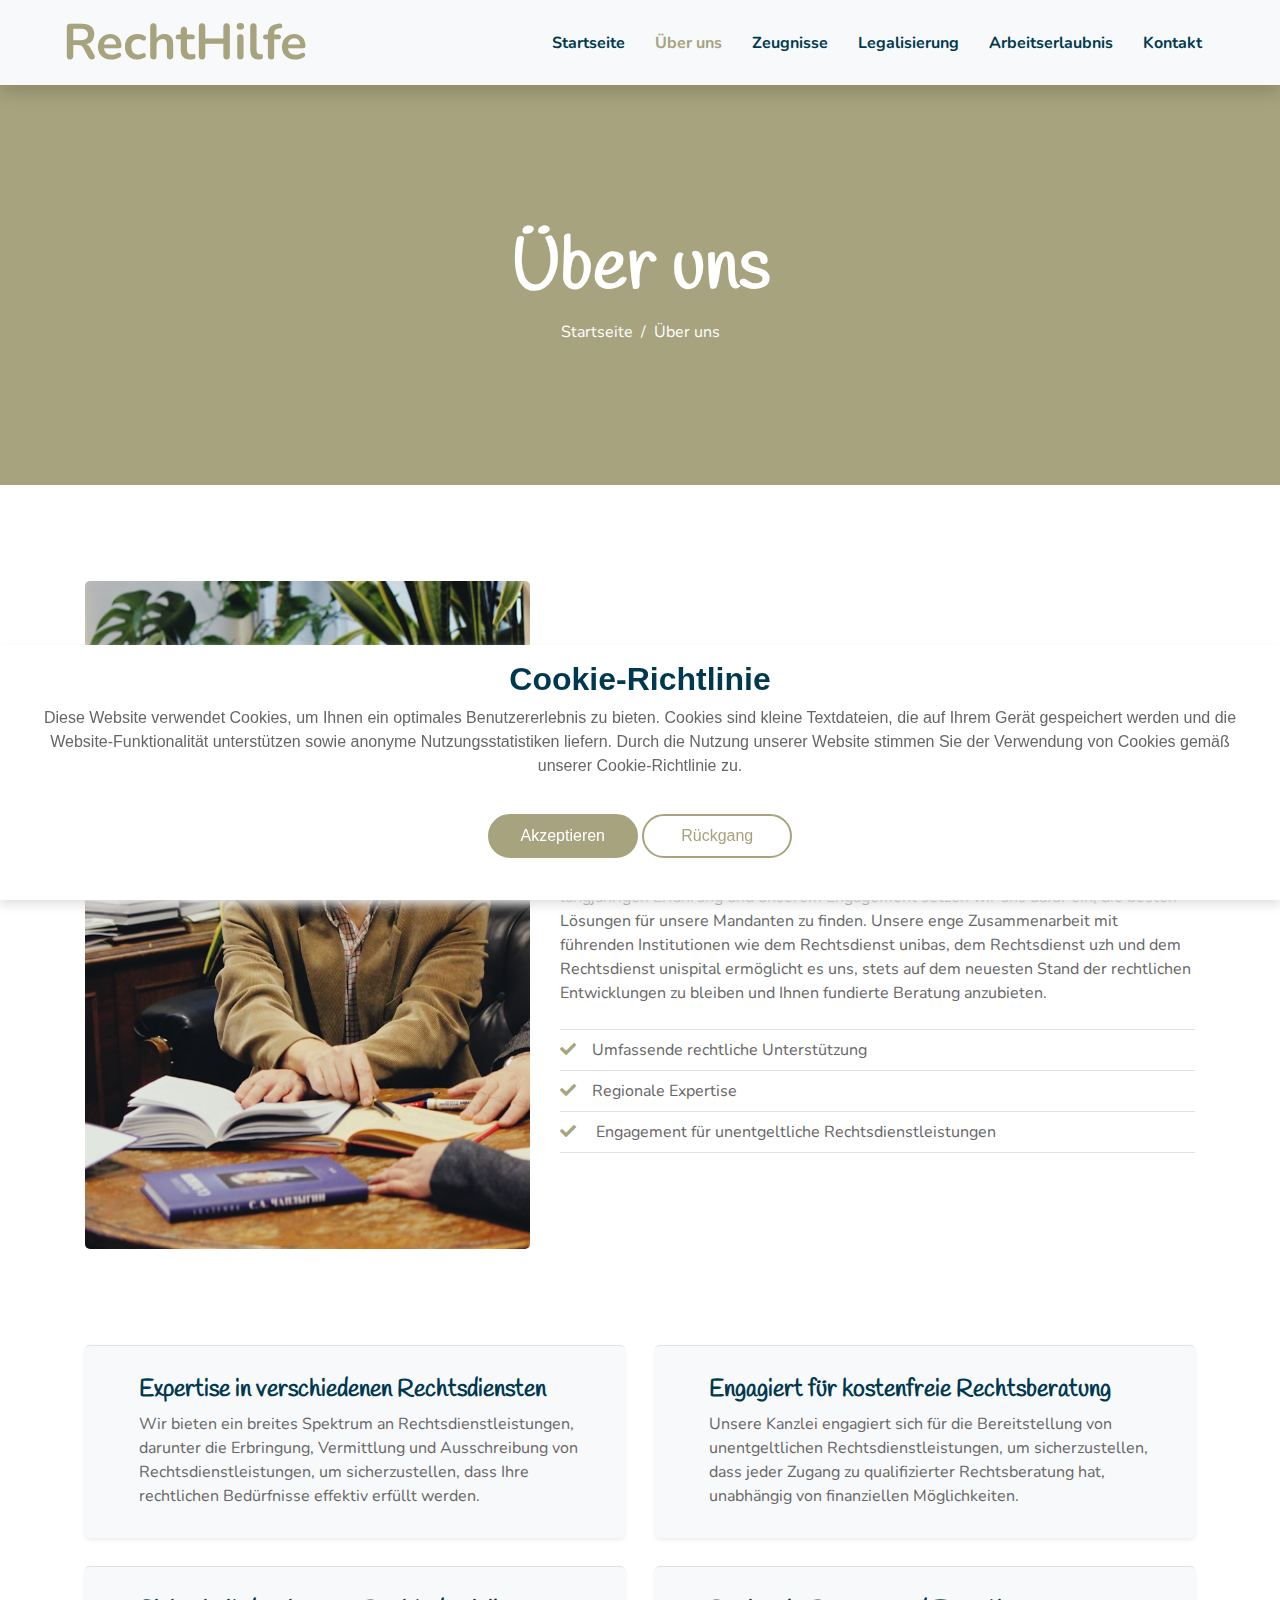
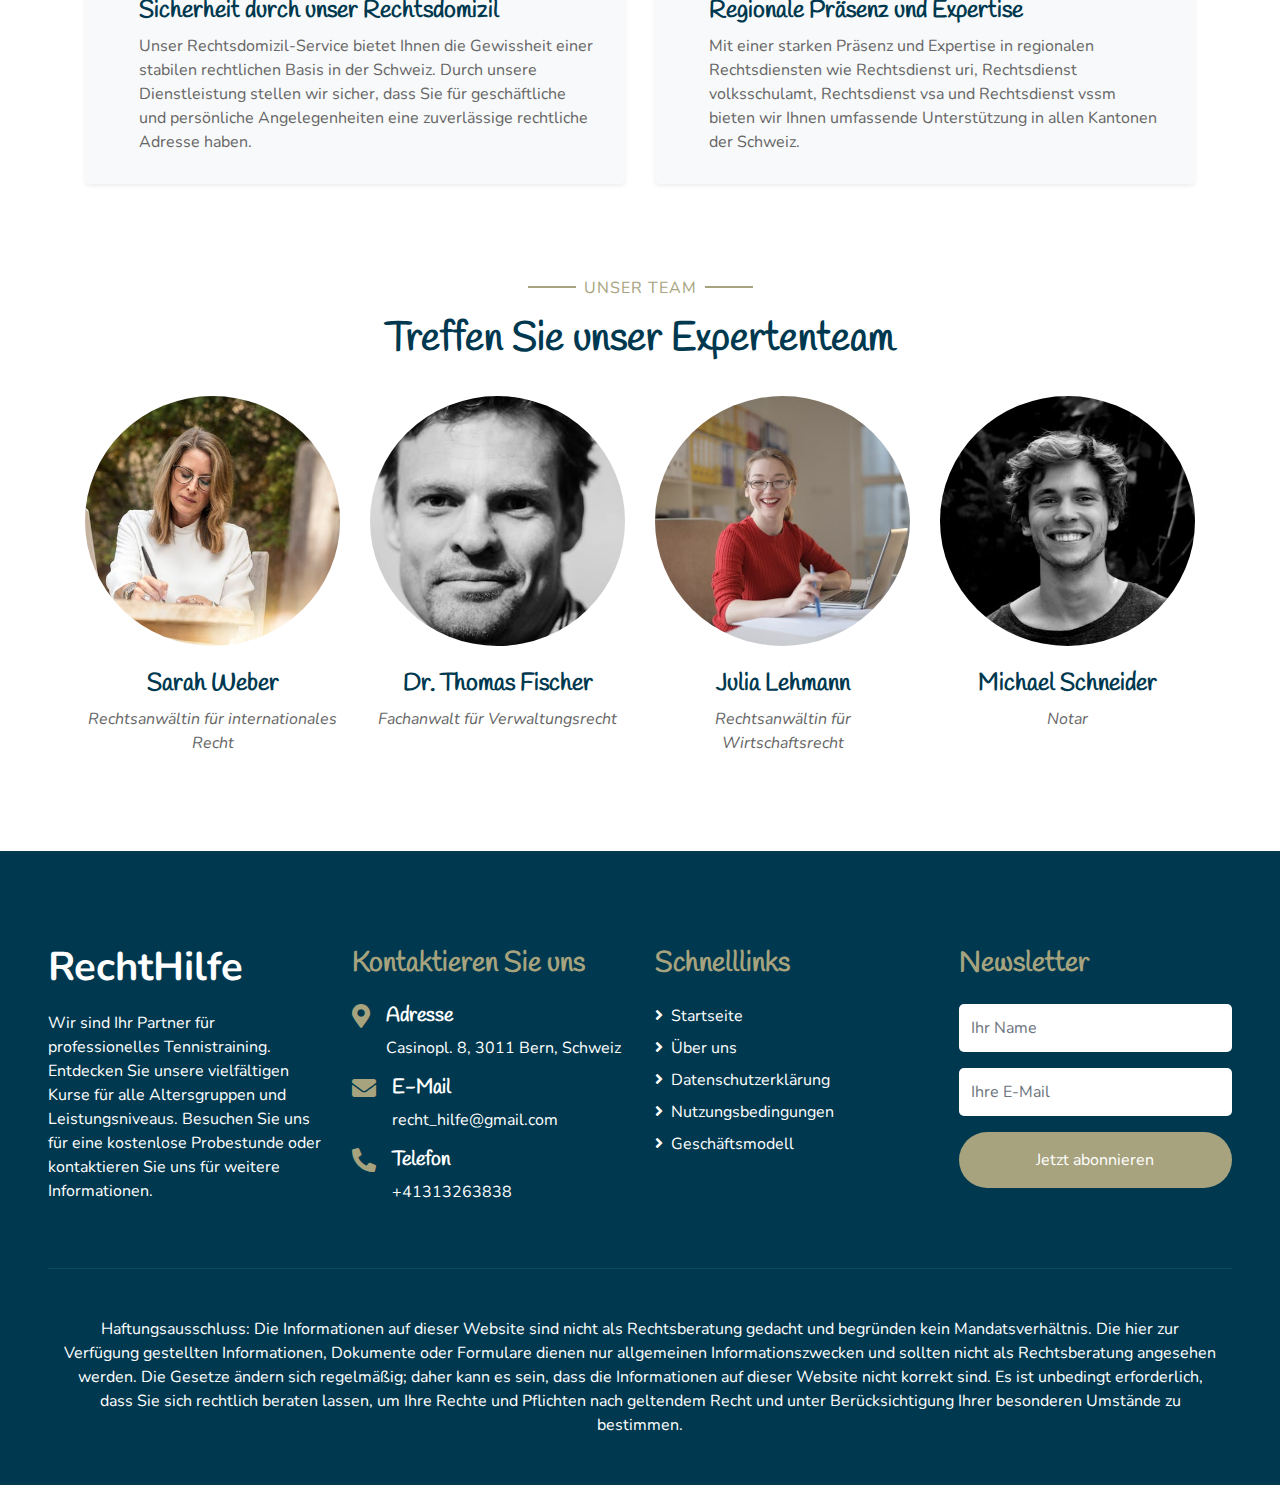
==== commit 0547eed1: "WIP" ====
--- a/about.html
+++ b/about.html
@@ -274,6 +274,7 @@
                             style="border-radius: 100%"
                         >
                             <img
+                                style="height: 250px; object-fit: cover"
                                 class="img-fluid w-100"
                                 src="img/team-1.jpg"
                                 alt=""
@@ -288,6 +289,7 @@
                             style="border-radius: 100%"
                         >
                             <img
+                                style="height: 250px; object-fit: cover"
                                 class="img-fluid w-100"
                                 src="img/team-2.jpg"
                                 alt=""
@@ -302,6 +304,7 @@
                             style="border-radius: 100%"
                         >
                             <img
+                                style="height: 250px; object-fit: cover"
                                 class="img-fluid w-100"
                                 src="img/team-3.jpg"
                                 alt=""
@@ -316,6 +319,7 @@
                             style="border-radius: 100%"
                         >
                             <img
+                                style="height: 250px; object-fit: cover"
                                 class="img-fluid w-100"
                                 src="img/team-4.jpg"
                                 alt=""
